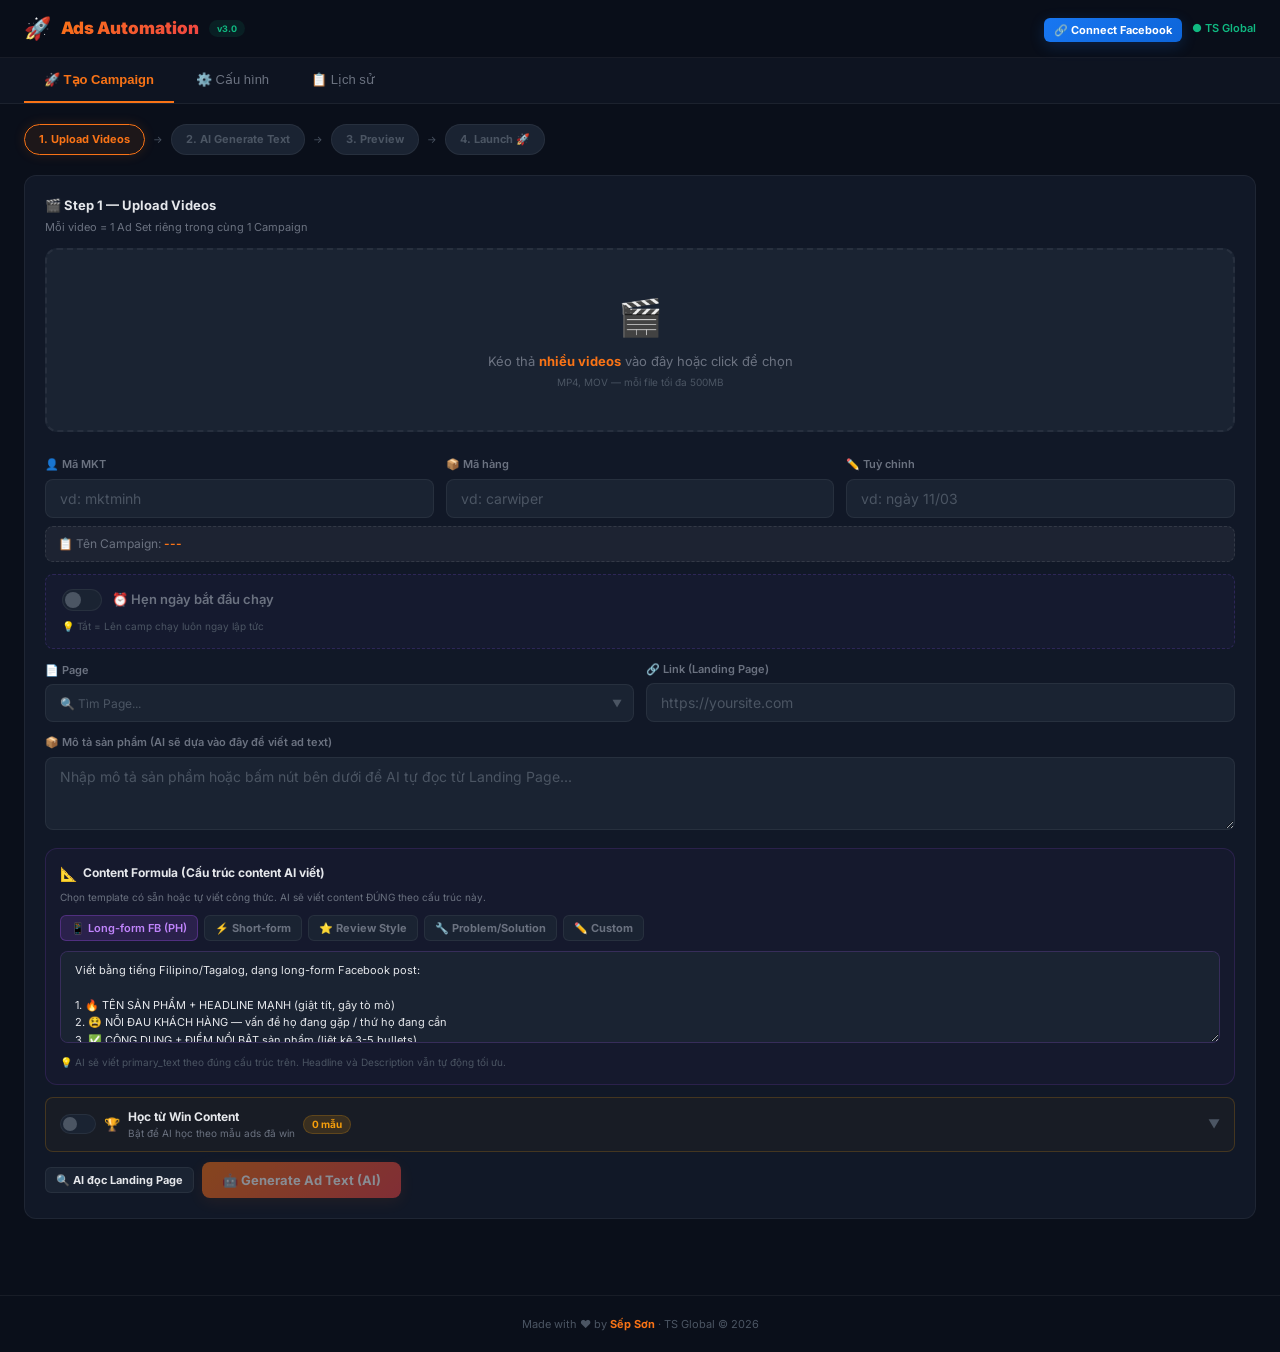
==== ads-automation/index.html @ a4b73137 "Add files via upload" ====
<!DOCTYPE html>
<html lang="vi">

<head>
    <meta charset="UTF-8">
    <meta name="viewport" content="width=device-width, initial-scale=1.0">
    <title>Ads Automation - TS Global</title>
    <link href="https://fonts.googleapis.com/css2?family=Inter:wght@400;500;600;700;800;900&display=swap"
        rel="stylesheet">
    <style>
        *,
        *::before,
        *::after {
            box-sizing: border-box;
            margin: 0;
            padding: 0
        }

        :root {
            --bg-deep: #0a0f1a;
            --bg-card: #111827;
            --bg-input: #1a2332;
            --border: rgba(255, 255, 255, .06);
            --border-hover: rgba(255, 255, 255, .12);
            --text: #e5e7eb;
            --text-dim: #6b7280;
            --text-muted: #4b5563;
            --accent: #f97316;
            --accent-glow: rgba(249, 115, 22, .15);
            --green: #10b981;
            --green-bg: rgba(16, 185, 129, .1);
            --yellow: #f59e0b;
            --yellow-bg: rgba(245, 158, 11, .1);
            --red: #ef4444;
            --red-bg: rgba(239, 68, 68, .08);
            --blue: #3b82f6;
            --indigo: #818cf8;
            --orange: #f97316;
            --purple: #8b5cf6;
            --radius: 12px;
            --radius-sm: 8px
        }

        body {
            font-family: 'Inter', -apple-system, sans-serif;
            background: var(--bg-deep);
            color: var(--text);
            min-height: 100vh;
            line-height: 1.5
        }

        ::-webkit-scrollbar {
            width: 5px
        }

        ::-webkit-scrollbar-track {
            background: transparent
        }

        ::-webkit-scrollbar-thumb {
            background: rgba(255, 255, 255, .08);
            border-radius: 10px
        }

        @keyframes fadeIn {
            from {
                opacity: 0;
                transform: translateY(10px)
            }

            to {
                opacity: 1;
                transform: translateY(0)
            }
        }

        @keyframes slideDown {
            from {
                opacity: 0;
                transform: translateY(-8px)
            }

            to {
                opacity: 1;
                transform: translateY(0)
            }
        }

        @keyframes pulse {

            0%,
            100% {
                opacity: 1
            }

            50% {
                opacity: .5
            }
        }

        @keyframes spin {
            to {
                transform: rotate(360deg)
            }
        }

        .fade-in {
            animation: fadeIn .4s ease both
        }

        .card {
            background: var(--bg-card);
            border: 1px solid var(--border);
            border-radius: var(--radius);
            transition: border-color .2s
        }

        .card:hover {
            border-color: var(--border-hover)
        }

        .inp {
            background: var(--bg-input);
            border: 1px solid var(--border);
            border-radius: var(--radius-sm);
            padding: 10px 14px;
            color: var(--text);
            font-size: 14px;
            width: 100%;
            transition: border-color .2s, box-shadow .2s;
            outline: none;
            font-family: inherit
        }

        .inp:focus {
            border-color: var(--accent);
            box-shadow: 0 0 0 3px var(--accent-glow)
        }

        .inp::placeholder {
            color: var(--text-muted)
        }

        textarea.inp {
            resize: vertical;
            min-height: 60px
        }

        select.inp {
            cursor: pointer;
            appearance: none;
            background-image: url("data:image/svg+xml,%3Csvg xmlns='http://www.w3.org/2000/svg' width='12' height='12' fill='%236b7280' viewBox='0 0 16 16'%3E%3Cpath d='M8 11L3 6h10z'/%3E%3C/svg%3E");
            background-repeat: no-repeat;
            background-position: right 12px center;
            padding-right: 32px
        }

        .btn {
            display: inline-flex;
            align-items: center;
            justify-content: center;
            gap: 6px;
            padding: 10px 20px;
            border-radius: var(--radius-sm);
            font-weight: 700;
            font-size: 13px;
            border: none;
            cursor: pointer;
            transition: all .2s;
            font-family: inherit
        }

        .btn-primary {
            background: linear-gradient(135deg, #f97316, #ef4444);
            color: #fff;
            box-shadow: 0 4px 15px var(--accent-glow)
        }

        .btn-primary:hover {
            transform: translateY(-1px);
            box-shadow: 0 6px 20px rgba(249, 115, 22, .25)
        }

        .btn-primary:disabled {
            opacity: .5;
            cursor: not-allowed;
            transform: none
        }

        .btn-ghost {
            background: var(--bg-input);
            color: var(--text);
            border: 1px solid var(--border)
        }

        .btn-ghost:hover {
            border-color: var(--border-hover);
            background: rgba(255, 255, 255, .04)
        }

        .btn-sm {
            padding: 5px 10px;
            font-size: 11px;
            border-radius: 6px
        }

        .btn-green {
            background: linear-gradient(135deg, #10b981, #059669);
            color: #fff;
            box-shadow: 0 4px 15px rgba(16, 185, 129, .15)
        }

        .btn-green:hover {
            transform: translateY(-1px)
        }

        .btn-green:disabled {
            opacity: .5;
            cursor: not-allowed;
            transform: none
        }

        .badge {
            display: inline-flex;
            align-items: center;
            gap: 4px;
            padding: 2px 10px;
            border-radius: 99px;
            font-size: 10px;
            font-weight: 600;
            letter-spacing: .3px
        }

        .tabs {
            display: flex;
            gap: 2px;
            padding: 0 24px;
            border-bottom: 1px solid var(--border);
            background: rgba(17, 24, 39, .6)
        }

        .tab {
            padding: 14px 20px;
            font-size: 13px;
            font-weight: 500;
            color: var(--text-dim);
            cursor: pointer;
            border-bottom: 2px solid transparent;
            transition: all .2s;
            white-space: nowrap;
            background: none;
            border-top: none;
            border-left: none;
            border-right: none
        }

        .tab:hover {
            color: var(--text)
        }

        .tab.active {
            color: var(--accent);
            border-bottom-color: var(--accent);
            font-weight: 700
        }

        .header {
            position: sticky;
            top: 0;
            z-index: 50;
            padding: 12px 24px;
            display: flex;
            align-items: center;
            justify-content: space-between;
            background: rgba(10, 15, 26, .85);
            backdrop-filter: blur(16px);
            border-bottom: 1px solid var(--border)
        }

        .logo {
            display: flex;
            align-items: center;
            gap: 10px
        }

        .logo h1 {
            font-size: 17px;
            font-weight: 900;
            background: linear-gradient(135deg, #f97316, #ef4444);
            -webkit-background-clip: text;
            -webkit-text-fill-color: transparent;
            background-clip: text
        }

        .logo .ver {
            font-size: 9px;
            background: var(--green-bg);
            color: var(--green);
            padding: 2px 8px;
            border-radius: 99px;
            font-weight: 700
        }

        .page {
            padding: 20px 24px;
            display: none
        }

        .page.show {
            display: block
        }

        .form-grid {
            display: grid;
            grid-template-columns: repeat(auto-fit, minmax(200px, 1fr));
            gap: 16px
        }

        .form-group label {
            display: block;
            font-size: 11px;
            font-weight: 600;
            color: var(--text-dim);
            margin-bottom: 6px
        }

        .drop-zone {
            border: 2px dashed var(--border);
            border-radius: var(--radius);
            padding: 40px 20px;
            text-align: center;
            cursor: pointer;
            transition: all .2s;
            background: var(--bg-input)
        }

        .drop-zone:hover,
        .drop-zone.dragover {
            border-color: var(--accent);
            background: rgba(249, 115, 22, .03)
        }

        .drop-zone .icon {
            font-size: 36px;
            margin-bottom: 8px
        }

        .drop-zone .text {
            font-size: 13px;
            color: var(--text-dim)
        }

        .drop-zone .text strong {
            color: var(--accent)
        }

        .video-list {
            margin-top: 12px;
            display: flex;
            flex-direction: column;
            gap: 8px
        }

        .video-item {
            padding: 10px 14px;
            background: var(--bg-input);
            border-radius: var(--radius-sm);
            border: 1px solid var(--border);
            display: flex;
            align-items: center;
            justify-content: space-between;
            font-size: 12px;
            animation: fadeIn .3s ease
        }

        .video-item .name {
            font-weight: 600;
            color: var(--text);
            display: flex;
            align-items: center;
            gap: 8px
        }

        .video-item .size {
            color: var(--text-muted);
            font-size: 10px
        }

        .video-item .remove {
            color: var(--red);
            cursor: pointer;
            background: none;
            border: none;
            font-size: 14px;
            padding: 2px 6px
        }

        .step-flow {
            display: flex;
            gap: 8px;
            align-items: center;
            flex-wrap: wrap;
            margin-bottom: 20px
        }

        .step {
            padding: 6px 14px;
            border-radius: 99px;
            font-size: 11px;
            font-weight: 700;
            border: 1px solid var(--border);
            color: var(--text-muted);
            background: var(--bg-input);
            transition: all .3s
        }

        .step.active {
            border-color: var(--accent);
            color: var(--accent);
            background: rgba(249, 115, 22, .08);
            box-shadow: 0 0 12px var(--accent-glow)
        }

        .step.done {
            border-color: var(--green);
            color: var(--green);
            background: var(--green-bg)
        }

        .step-arrow {
            color: var(--text-muted);
            font-size: 10px
        }

        .log-box {
            background: var(--bg-input);
            border: 1px solid var(--border);
            border-radius: var(--radius-sm);
            padding: 12px;
            max-height: 300px;
            overflow-y: auto;
            font-family: 'Consolas', 'Monaco', monospace;
            font-size: 11px;
            line-height: 1.8
        }

        .log-item {
            display: flex;
            gap: 8px;
            align-items: flex-start
        }

        .log-item .time {
            color: var(--text-muted);
            white-space: nowrap
        }

        .log-item .msg {
            color: var(--text)
        }

        .log-item.success .msg {
            color: var(--green)
        }

        .log-item.error .msg {
            color: var(--red)
        }

        .log-item.info .msg {
            color: var(--blue)
        }

        .log-item.warn .msg {
            color: var(--yellow)
        }

        .spinner {
            display: inline-block;
            width: 14px;
            height: 14px;
            border: 2px solid rgba(255, 255, 255, .2);
            border-top-color: var(--accent);
            border-radius: 50%;
            animation: spin .6s linear infinite
        }

        .preview-card {
            padding: 12px 16px;
            border-left: 3px solid var(--accent);
            margin-bottom: 8px
        }

        .preview-label {
            font-size: 10px;
            text-transform: uppercase;
            letter-spacing: .8px;
            color: var(--text-muted);
            font-weight: 600;
            margin-bottom: 2px
        }

        .preview-value {
            font-size: 13px;
            font-weight: 600
        }

        .structure-diagram {
            padding: 16px;
            background: var(--bg-input);
            border-radius: var(--radius-sm);
            border: 1px solid var(--border);
            margin-bottom: 12px;
            font-size: 12px
        }

        .structure-camp {
            padding: 10px;
            border: 2px solid var(--accent);
            border-radius: var(--radius-sm);
            margin-bottom: 8px
        }

        .structure-adset {
            padding: 8px 12px;
            border: 1px dashed var(--blue);
            border-radius: 6px;
            margin: 6px 0 6px 20px;
            font-size: 11px;
            color: var(--blue)
        }

        .history-item {
            padding: 12px;
            border-bottom: 1px solid var(--border);
            font-size: 12px;
            display: flex;
            justify-content: space-between;
            align-items: center
        }

        .history-item:last-child {
            border-bottom: none
        }

        .progress-bar-bg {
            height: 8px;
            background: var(--bg-input);
            border-radius: 99px;
            overflow: hidden;
            margin: 8px 0
        }

        .progress-bar {
            height: 100%;
            border-radius: 99px;
            transition: width .3s;
            background: linear-gradient(90deg, var(--accent), var(--green))
        }

        .footer {
            text-align: center;
            padding: 20px;
            font-size: 11px;
            color: var(--text-muted);
            border-top: 1px solid var(--border);
            margin-top: 40px
        }

        .footer .hl {
            color: var(--accent);
            font-weight: 700
        }

        .toast-box {
            position: fixed;
            top: 16px;
            right: 16px;
            z-index: 9999;
            display: flex;
            flex-direction: column;
            gap: 8px
        }

        .toast {
            padding: 10px 16px;
            border-radius: var(--radius-sm);
            font-size: 12px;
            font-weight: 600;
            animation: slideDown .3s ease;
            box-shadow: 0 8px 30px rgba(0, 0, 0, .3)
        }

        .toast-success {
            background: #065f46;
            color: #6ee7b7
        }

        .toast-error {
            background: #7f1d1d;
            color: #fca5a5
        }

        .toast-warning {
            background: #78350f;
            color: #fcd34d
        }

        @media(max-width:640px) {
            .header {
                padding: 10px 16px
            }

            .tabs {
                padding: 0 16px
            }

            .page {
                padding: 16px
            }

            .tab {
                padding: 12px 14px;
                font-size: 12px
            }

            .form-grid {
                grid-template-columns: 1fr
            }
        }

        .btn-fb {
            background: linear-gradient(135deg, #1877F2, #0d65d9);
            color: #fff;
            box-shadow: 0 4px 15px rgba(24, 119, 242, .2);
            font-weight: 700
        }

        .btn-fb:hover {
            transform: translateY(-1px);
            box-shadow: 0 6px 20px rgba(24, 119, 242, .3)
        }

        .btn-fb:disabled {
            opacity: .5;
            cursor: not-allowed;
            transform: none
        }

        .btn-disconnect {
            background: rgba(239, 68, 68, .1);
            color: var(--red);
            border: 1px solid rgba(239, 68, 68, .2);
            font-size: 11px;
            padding: 4px 10px;
            border-radius: 6px;
            cursor: pointer;
            font-weight: 600;
            font-family: inherit
        }

        .btn-disconnect:hover {
            background: rgba(239, 68, 68, .2)
        }

        .fb-profile {
            display: flex;
            align-items: center;
            gap: 8px;
            font-size: 12px;
            font-weight: 600
        }

        .fb-profile img {
            width: 28px;
            height: 28px;
            border-radius: 50%;
            border: 2px solid rgba(24, 119, 242, .4)
        }

        .fb-connect-card {
            padding: 16px;
            border: 1px dashed rgba(24, 119, 242, .3);
            border-radius: var(--radius-sm);
            background: rgba(24, 119, 242, .03);
            margin-bottom: 16px;
            text-align: center
        }

        .fb-connect-card.connected {
            border-style: solid;
            border-color: rgba(16, 185, 129, .3);
            background: rgba(16, 185, 129, .03);
            text-align: left
        }

        .fb-select-group {
            margin-top: 12px
        }

        .fb-select-group label {
            display: block;
            font-size: 11px;
            font-weight: 600;
            color: var(--text-dim);
            margin-bottom: 6px
        }

        .fb-select-group select {
            width: 100%
        }

        .fb-status {
            display: flex;
            align-items: center;
            gap: 10px;
            margin-bottom: 12px
        }

        .fb-status img {
            width: 36px;
            height: 36px;
            border-radius: 50%;
            border: 2px solid var(--green)
        }

        .fb-status .name {
            font-weight: 700;
            font-size: 14px
        }

        .fb-status .email {
            font-size: 11px;
            color: var(--text-dim)
        }

        .manual-toggle {
            font-size: 11px;
            color: var(--text-dim);
            cursor: pointer;
            margin-top: 8px;
            display: inline-flex;
            align-items: center;
            gap: 4px
        }

        .manual-toggle:hover {
            color: var(--text)
        }

        /* Searchable Dropdown */
        .search-dropdown {
            position: relative
        }

        .search-dropdown .sd-input {
            background: var(--bg-input);
            border: 1px solid var(--border);
            border-radius: var(--radius-sm);
            padding: 10px 14px;
            padding-right: 32px;
            color: var(--text);
            font-size: 13px;
            width: 100%;
            outline: none;
            font-family: inherit;
            cursor: pointer;
            transition: border-color .2s, box-shadow .2s;
            text-overflow: ellipsis;
            white-space: nowrap;
            overflow: hidden
        }

        .search-dropdown .sd-input:focus {
            border-color: var(--accent);
            box-shadow: 0 0 0 3px var(--accent-glow);
            cursor: text
        }

        .search-dropdown .sd-input::placeholder {
            color: var(--text-muted);
            font-size: 12px
        }

        .search-dropdown .sd-arrow {
            position: absolute;
            right: 12px;
            top: 50%;
            transform: translateY(-50%);
            pointer-events: none;
            color: var(--text-muted);
            font-size: 10px;
            transition: transform .2s
        }

        .search-dropdown.open .sd-arrow {
            transform: translateY(-50%) rotate(180deg)
        }

        .search-dropdown .sd-list {
            display: none;
            position: absolute;
            top: calc(100% + 4px);
            left: 0;
            right: 0;
            background: var(--bg-card);
            border: 1px solid var(--border-hover);
            border-radius: var(--radius-sm);
            max-height: 220px;
            overflow-y: auto;
            z-index: 100;
            box-shadow: 0 12px 40px rgba(0, 0, 0, .4);
            animation: slideDown .15s ease
        }

        .search-dropdown.open .sd-list {
            display: block
        }

        .search-dropdown .sd-item {
            padding: 9px 14px;
            font-size: 12px;
            cursor: pointer;
            transition: background .15s;
            display: flex;
            align-items: center;
            gap: 8px;
            border-bottom: 1px solid var(--border)
        }

        .search-dropdown .sd-item:last-child {
            border-bottom: none
        }

        .search-dropdown .sd-item:hover {
            background: rgba(249, 115, 22, .06)
        }

        .search-dropdown .sd-item.selected {
            background: rgba(249, 115, 22, .1);
            color: var(--accent);
            font-weight: 600
        }

        .search-dropdown .sd-item .sd-name {
            flex: 1;
            overflow: hidden;
            text-overflow: ellipsis;
            white-space: nowrap
        }

        .search-dropdown .sd-item .sd-id {
            font-size: 10px;
            color: var(--text-muted);
            white-space: nowrap
        }

        .search-dropdown .sd-empty {
            padding: 12px 14px;
            font-size: 12px;
            color: var(--text-muted);
            text-align: center
        }

        .search-dropdown .sd-count {
            padding: 4px 14px;
            font-size: 10px;
            color: var(--text-muted);
            background: rgba(255, 255, 255, .02);
            border-bottom: 1px solid var(--border)
        }

        /* Schedule Toggle */
        .schedule-section {
            margin-top: 12px;
            padding: 14px 16px;
            background: rgba(139, 92, 246, .04);
            border: 1px dashed rgba(139, 92, 246, .2);
            border-radius: var(--radius-sm);
            transition: all .3s
        }

        .schedule-section.active {
            border-style: solid;
            border-color: rgba(139, 92, 246, .3);
            background: rgba(139, 92, 246, .06)
        }

        .schedule-toggle {
            display: flex;
            align-items: center;
            gap: 10px;
            cursor: pointer;
            user-select: none
        }

        .schedule-toggle .switch {
            position: relative;
            width: 40px;
            height: 22px;
            background: var(--bg-input);
            border-radius: 99px;
            border: 1px solid var(--border);
            transition: all .2s;
            flex-shrink: 0
        }

        .schedule-toggle .switch::after {
            content: '';
            position: absolute;
            width: 16px;
            height: 16px;
            border-radius: 50%;
            background: var(--text-muted);
            top: 2px;
            left: 2px;
            transition: all .2s
        }

        .schedule-toggle.on .switch {
            background: rgba(139, 92, 246, .2);
            border-color: var(--purple)
        }

        .schedule-toggle.on .switch::after {
            background: var(--purple);
            left: 20px
        }

        .schedule-toggle .label {
            font-size: 13px;
            font-weight: 600;
            color: var(--text-dim)
        }

        .schedule-toggle.on .label {
            color: var(--purple)
        }

        .schedule-fields {
            display: none;
            margin-top: 12px;
            gap: 12px
        }

        .schedule-fields.show {
            display: block;
            animation: fadeIn .3s ease
        }

        .schedule-fields .form-group label {
            color: var(--purple)
        }

        .schedule-hint {
            margin-top: 8px;
            font-size: 10px;
            color: var(--text-muted);
            line-height: 1.5
        }

        /* ── Win Content Library ── */
        .win-library-section {
            margin-top: 12px;
            border: 1px solid rgba(245, 158, 11, .2);
            border-radius: var(--radius-sm);
            background: rgba(245, 158, 11, .03);
            overflow: hidden;
            transition: border-color .2s
        }

        .win-library-header {
            display: flex;
            align-items: center;
            justify-content: space-between;
            padding: 10px 14px;
            cursor: pointer;
            user-select: none;
            gap: 8px
        }

        .win-library-header:hover { background: rgba(245,158,11,.04) }

        .win-toggle-row {
            display: flex;
            align-items: center;
            gap: 8px
        }

        .win-switch {
            position: relative;
            width: 36px;
            height: 20px;
            background: var(--bg-input);
            border-radius: 99px;
            border: 1px solid var(--border);
            transition: all .2s;
            flex-shrink: 0;
            cursor: pointer
        }

        .win-switch::after {
            content: '';
            position: absolute;
            width: 14px;
            height: 14px;
            border-radius: 50%;
            background: var(--text-muted);
            top: 2px;
            left: 2px;
            transition: all .2s
        }

        .win-switch.on {
            background: rgba(245, 158, 11, .25);
            border-color: var(--yellow)
        }

        .win-switch.on::after {
            background: var(--yellow);
            left: 18px
        }

        .win-badge {
            background: rgba(245, 158, 11, .15);
            color: var(--yellow);
            border: 1px solid rgba(245, 158, 11, .2);
            padding: 1px 8px;
            border-radius: 99px;
            font-size: 10px;
            font-weight: 700
        }

        .win-panel {
            display: none;
            padding: 0 14px 14px;
            border-top: 1px solid rgba(245, 158, 11, .1)
        }

        .win-panel.open { display: block }

        .win-add-box {
            background: rgba(255, 255, 255, .02);
            border: 1px dashed var(--border);
            border-radius: var(--radius-sm);
            padding: 12px;
            margin-top: 12px
        }

        .win-item {
            background: rgba(245, 158, 11, .05);
            border: 1px solid rgba(245, 158, 11, .12);
            border-radius: var(--radius-sm);
            padding: 10px 12px;
            margin-top: 8px;
            position: relative;
            animation: fadeIn .25s ease
        }

        .win-item-text {
            font-size: 12px;
            color: var(--text);
            line-height: 1.5;
            white-space: pre-wrap;
            max-height: 56px;
            overflow: hidden
        }

        .win-item-text.expanded { max-height: none }

        .win-item-meta {
            display: flex;
            align-items: center;
            justify-content: space-between;
            margin-bottom: 6px
        }

        .win-del {
            background: none;
            border: none;
            color: var(--text-muted);
            cursor: pointer;
            font-size: 13px;
            padding: 1px 5px;
            border-radius: 4px;
            transition: all .15s
        }

        .win-del:hover { background: rgba(239,68,68,.15); color: var(--red) }

        .win-expand {
            font-size: 10px;
            color: var(--yellow);
            cursor: pointer;
            margin-top: 3px;
            display: inline-block
        }

        /* ==================== FB AD PREVIEW ==================== */
        .fb-preview-toggle {
            display: inline-flex;
            background: var(--bg-input);
            border-radius: 8px;
            border: 1px solid var(--border);
            overflow: hidden;
        }
        .fb-preview-toggle button {
            background: none;
            border: none;
            color: var(--text-dim);
            padding: 6px 14px;
            font-size: 11px;
            font-weight: 600;
            cursor: pointer;
            transition: all .2s;
            font-family: inherit;
        }
        .fb-preview-toggle button.active {
            background: var(--accent);
            color: #fff;
        }
        .fb-preview-grid {
            display: grid;
            grid-template-columns: repeat(5, 1fr);
            gap: 14px;
            margin-top: 12px;
        }
        @media (max-width: 1400px) { .fb-preview-grid { grid-template-columns: repeat(4, 1fr); } }
        @media (max-width: 1100px) { .fb-preview-grid { grid-template-columns: repeat(3, 1fr); } }
        @media (max-width: 800px) { .fb-preview-grid { grid-template-columns: repeat(2, 1fr); } }
        @media (max-width: 500px) { .fb-preview-grid { grid-template-columns: 1fr; } }

        .fb-ad-card {
            background: #242526;
            border-radius: 10px;
            overflow: hidden;
            position: relative;
            border: 1px solid rgba(255,255,255,.08);
            transition: transform .2s, box-shadow .2s;
            animation: fadeIn .3s ease;
        }
        .fb-ad-card:hover {
            transform: translateY(-2px);
            box-shadow: 0 8px 24px rgba(0,0,0,.3);
        }
        .fb-ad-card .fb-remove {
            position: absolute;
            top: 6px;
            right: 6px;
            width: 26px;
            height: 26px;
            border-radius: 50%;
            background: rgba(0,0,0,.65);
            border: none;
            color: #fff;
            font-size: 13px;
            cursor: pointer;
            display: flex;
            align-items: center;
            justify-content: center;
            z-index: 2;
            opacity: 0;
            transition: opacity .2s, background .2s;
        }
        .fb-ad-card:hover .fb-remove { opacity: 1; }
        .fb-ad-card .fb-remove:hover { background: var(--red); }

        .fb-ad-header {
            display: flex;
            align-items: center;
            gap: 8px;
            padding: 10px 12px 6px;
        }
        .fb-ad-avatar {
            width: 34px;
            height: 34px;
            border-radius: 50%;
            background: linear-gradient(135deg, #3b82f6, #8b5cf6);
            display: flex;
            align-items: center;
            justify-content: center;
            font-size: 14px;
            font-weight: 700;
            color: #fff;
            flex-shrink: 0;
            overflow: hidden;
        }
        .fb-ad-avatar img { width: 100%; height: 100%; object-fit: cover; }
        .fb-ad-page-name {
            font-size: 12px;
            font-weight: 700;
            color: #e4e6eb;
            line-height: 1.2;
        }
        .fb-ad-sponsored {
            font-size: 10px;
            color: #b0b3b8;
        }

        .fb-ad-body {
            padding: 4px 12px 8px;
            font-size: 12px;
            color: #e4e6eb;
            line-height: 1.45;
            white-space: pre-wrap;
            word-break: break-word;
        }
        .fb-ad-body .fb-see-more {
            color: #b0b3b8;
            cursor: pointer;
        }

        .fb-ad-media {
            width: 100%;
            aspect-ratio: 1 / 1;
            background: #18191a;
            position: relative;
            overflow: hidden;
        }
        .fb-ad-media video,
        .fb-ad-media img {
            width: 100%;
            height: 100%;
            object-fit: cover;
        }
        .fb-ad-media .fb-play-btn {
            position: absolute;
            top: 50%;
            left: 50%;
            transform: translate(-50%, -50%);
            width: 48px;
            height: 48px;
            background: rgba(0,0,0,.55);
            border-radius: 50%;
            display: flex;
            align-items: center;
            justify-content: center;
            pointer-events: none;
        }
        .fb-ad-media .fb-play-btn::after {
            content: '';
            border-style: solid;
            border-width: 10px 0 10px 18px;
            border-color: transparent transparent transparent #fff;
            margin-left: 3px;
        }
        .fb-ad-media .fb-duration {
            position: absolute;
            bottom: 8px;
            right: 8px;
            background: rgba(0,0,0,.7);
            color: #fff;
            font-size: 10px;
            font-weight: 600;
            padding: 2px 6px;
            border-radius: 4px;
        }

        .fb-ad-link-bar {
            display: flex;
            align-items: center;
            justify-content: space-between;
            padding: 10px 12px;
            background: #3a3b3c;
        }
        .fb-ad-link-info {
            flex: 1;
            min-width: 0;
        }
        .fb-ad-domain {
            font-size: 10px;
            color: #b0b3b8;
            text-transform: uppercase;
            letter-spacing: .3px;
        }
        .fb-ad-headline {
            font-size: 12px;
            font-weight: 700;
            color: #e4e6eb;
            white-space: nowrap;
            overflow: hidden;
            text-overflow: ellipsis;
        }
        .fb-ad-desc {
            font-size: 10px;
            color: #b0b3b8;
            white-space: nowrap;
            overflow: hidden;
            text-overflow: ellipsis;
        }
        .fb-ad-cta {
            background: rgba(255,255,255,.1);
            color: #e4e6eb;
            font-size: 11px;
            font-weight: 700;
            padding: 6px 14px;
            border-radius: 6px;
            border: none;
            cursor: default;
            white-space: nowrap;
            margin-left: 8px;
            flex-shrink: 0;
        }

        .fb-ad-actions {
            display: flex;
            justify-content: space-around;
            padding: 4px 8px 6px;
            border-top: 1px solid rgba(255,255,255,.08);
        }
        .fb-ad-actions span {
            font-size: 11px;
            color: #b0b3b8;
            cursor: default;
            padding: 5px 0;
        }

        .fb-preview-counter {
            display: inline-flex;
            align-items: center;
            gap: 6px;
            font-size: 12px;
            color: var(--text-dim);
            font-weight: 600;
        }
        .fb-preview-counter .count {
            color: var(--green);
            font-weight: 700;
        }
    </style>
</head>

<body>

    <div id="fb-root"></div>
    <div class="header">
        <div class="logo"><span style="font-size:22px">🚀</span>
            <h1>Ads Automation</h1><span class="ver">v3.0</span>
        </div>
        <div style="display:flex;align-items:center;gap:10px">
            <div id="header-fb-disconnected">
                <button class="btn btn-fb btn-sm" onclick="fbLogin()">🔗 Connect Facebook</button>
            </div>
            <div id="header-fb-connected" style="display:none">
                <div class="fb-profile">
                    <img id="header-fb-avatar" src="" alt="">
                    <span id="header-fb-name"></span>
                    <button class="btn-disconnect" onclick="fbLogout()">Disconnect</button>
                </div>
            </div>
            <span style="color:var(--green);font-size:11px;font-weight:600">● TS Global</span>
        </div>
    </div>

    <div class="tabs">
        <button class="tab active" onclick="switchTab('create')">🚀 Tạo Campaign</button>
        <button class="tab" onclick="switchTab('config')">⚙️ Cấu hình</button>
        <button class="tab" onclick="switchTab('history')">📋 Lịch sử</button>
    </div>

    <!-- CREATE -->
    <div id="page-create" class="page show">
        <div class="step-flow" id="step-flow">
            <span class="step active" id="s1">1. Upload Videos</span><span class="step-arrow">→</span>
            <span class="step" id="s2">2. AI Generate Text</span><span class="step-arrow">→</span>
            <span class="step" id="s3">3. Preview</span><span class="step-arrow">→</span>
            <span class="step" id="s4">4. Launch 🚀</span>
        </div>

        <!-- STEP 1: Multi Upload -->
        <div id="step-upload" class="card fade-in" style="padding:20px;margin-bottom:16px">
            <div style="font-weight:700;font-size:13px;margin-bottom:4px">🎬 Step 1 — Upload Videos</div>
            <div style="font-size:11px;color:var(--text-dim);margin-bottom:12px">Mỗi video = 1 Ad Set riêng trong cùng 1
                Campaign</div>
            <div class="drop-zone" id="drop-zone" onclick="document.getElementById('file-input').click()">
                <div class="icon">🎬</div>
                <div class="text">Kéo thả <strong>nhiều videos</strong> vào đây hoặc click để chọn</div>
                <div style="font-size:10px;color:var(--text-muted);margin-top:4px">MP4, MOV — mỗi file tối đa 500MB
                </div>
            </div>
            <input type="file" id="file-input" accept="video/*" multiple style="display:none"
                onchange="onFilesSelect(event)">
            <div class="video-list" id="video-list"></div>
            <div style="margin-top:12px;display:flex;gap:12px;align-items:flex-end;flex-wrap:wrap">
                <div class="form-group" style="flex:1;min-width:150px"><label>👤 Mã MKT</label><input type="text"
                        id="inp-mkt" class="inp" placeholder="vd: mktminh" oninput="updateCampPreview()"></div>
                <div class="form-group" style="flex:1;min-width:150px"><label>📦 Mã hàng</label><input type="text"
                        id="inp-product-code" class="inp" placeholder="vd: carwiper" oninput="updateCampPreview()">
                </div>
                <div class="form-group" style="flex:1;min-width:150px"><label>✏️ Tuỳ chỉnh</label><input type="text"
                        id="inp-custom-name" class="inp" placeholder="vd: ngày 11/03" oninput="updateCampPreview()">
                </div>
            </div>
            <div id="camp-name-preview"
                style="margin-top:8px;padding:8px 12px;background:rgba(255,255,255,0.05);border-radius:8px;font-size:12px;color:var(--text-dim);border:1px dashed rgba(255,255,255,0.1)">
                📋 Tên Campaign: <span id="camp-name-value" style="color:var(--accent);font-weight:600">---</span>
            </div>
            <!-- Schedule Section -->
            <div class="schedule-section" id="schedule-section">
                <div class="schedule-toggle" id="schedule-toggle" onclick="toggleSchedule()">
                    <div class="switch"></div>
                    <div class="label">⏰ Hẹn ngày bắt đầu chạy</div>
                </div>
                <div class="schedule-fields" id="schedule-fields">
                    <div class="form-group" style="max-width:300px">
                        <label>📅 Ngày bắt đầu</label>
                        <input type="date" id="inp-start-date" class="inp">
                    </div>
                    <div style="margin-top:6px;font-size:10px;color:var(--purple);font-weight:600">💡 Campaign sẽ bắt
                        đầu chạy từ 00:00 ngày đã chọn</div>
                </div>
                <div class="schedule-hint" id="schedule-hint">💡 Tắt = Lên camp chạy luôn ngay lập tức</div>
            </div>
            <div style="margin-top:12px;display:flex;gap:12px;align-items:flex-end;flex-wrap:wrap">
                <div class="form-group" style="flex:1;min-width:200px"><label>📄 Page</label>
                    <div class="search-dropdown" id="sd-page-create">
                        <input class="sd-input" placeholder="🔍 Tìm Page..." onclick="sdToggle('sd-page-create')"
                            oninput="sdFilter('sd-page-create')">
                        <span class="sd-arrow">▼</span>
                        <div class="sd-list"></div>
                        <input type="hidden" id="inp-page" value="">
                    </div>
                </div>
                <div class="form-group" style="flex:1;min-width:200px"><label>🔗 Link (Landing Page)</label><input
                        type="text" id="inp-link" class="inp" placeholder="https://yoursite.com"></div>
            </div>
            <div style="margin-top:12px" class="form-group">
                <label>📦 Mô tả sản phẩm (AI sẽ dựa vào đây để viết ad text)</label>
                <textarea id="inp-product" class="inp" rows="3"
                    placeholder="Nhập mô tả sản phẩm hoặc bấm nút bên dưới để AI tự đọc từ Landing Page..."></textarea>
            </div>
            <!-- ── Content Formula ── -->
            <div class="card" style="padding:14px;margin-top:12px;border:1px solid rgba(168,85,247,.15);background:rgba(168,85,247,.03)">
                <div style="display:flex;align-items:center;gap:6px;margin-bottom:6px">
                    <span style="font-size:14px">📐</span>
                    <div style="font-size:12px;font-weight:700;color:var(--text)">Content Formula (Cấu trúc content AI viết)</div>
                </div>
                <div style="font-size:10px;color:var(--text-dim);margin-bottom:10px">Chọn template có sẵn hoặc tự viết công thức. AI sẽ viết content ĐÚNG theo cấu trúc này.</div>
                <div style="display:flex;gap:6px;flex-wrap:wrap;margin-bottom:10px" id="formula-presets">
                    <button class="btn btn-sm" onclick="selectFormulaPreset('longform_ph')" id="fp-longform_ph" style="font-size:11px;padding:5px 10px;border:1px solid rgba(168,85,247,.3);background:rgba(168,85,247,.15);color:#c084fc;font-weight:600">📱 Long-form FB (PH)</button>
                    <button class="btn btn-sm" onclick="selectFormulaPreset('shortform')" id="fp-shortform" style="font-size:11px;padding:5px 10px;border:1px solid var(--border);background:var(--bg-input);color:var(--text-dim)">⚡ Short-form</button>
                    <button class="btn btn-sm" onclick="selectFormulaPreset('review')" id="fp-review" style="font-size:11px;padding:5px 10px;border:1px solid var(--border);background:var(--bg-input);color:var(--text-dim)">⭐ Review Style</button>
                    <button class="btn btn-sm" onclick="selectFormulaPreset('problem')" id="fp-problem" style="font-size:11px;padding:5px 10px;border:1px solid var(--border);background:var(--bg-input);color:var(--text-dim)">🔧 Problem/Solution</button>
                    <button class="btn btn-sm" onclick="selectFormulaPreset('custom')" id="fp-custom" style="font-size:11px;padding:5px 10px;border:1px solid var(--border);background:var(--bg-input);color:var(--text-dim)">✏️ Custom</button>
                </div>
                <textarea id="formula-text" class="inp" rows="4" style="font-size:11px;line-height:1.6;border-color:rgba(168,85,247,.2)" onchange="saveFormula()" placeholder="Viết cấu trúc content ở đây..."></textarea>
                <div style="font-size:10px;color:var(--text-muted);margin-top:6px">💡 AI sẽ viết primary_text theo đúng cấu trúc trên. Headline và Description vẫn tự động tối ưu.</div>
            </div>
            <!-- ── Win Content Library ── -->
            <div class="win-library-section" id="win-library-section">
                <div class="win-library-header" onclick="winTogglePanel()">
                    <div class="win-toggle-row">
                        <div class="win-switch" id="win-switch" onclick="event.stopPropagation();winToggleContext()"></div>
                        <span style="font-size:13px">🏆</span>
                        <div>
                            <div style="font-size:12px;font-weight:700;color:var(--text)">Học từ Win Content</div>
                            <div style="font-size:10px;color:var(--text-dim)" id="win-sub">Bật để AI học theo mẫu ads đã win</div>
                        </div>
                        <span class="win-badge" id="win-count-badge">0 mẫu</span>
                    </div>
                    <span id="win-arrow" style="color:var(--text-muted);font-size:12px;transition:transform .3s">▼</span>
                </div>

                <div class="win-panel" id="win-panel">

                    <!-- AUTO: Kéo từ Meta Ads -->
                    <div style="margin-top:12px;padding:12px 14px;background:rgba(24,119,242,.05);border:1px solid rgba(24,119,242,.15);border-radius:var(--radius-sm)">
                        <div style="font-size:11px;font-weight:700;color:#4d9cf5;margin-bottom:8px">🔗 Tự động kéo Win Ads từ tài khoản Meta</div>
                        <div style="font-size:10px;color:var(--text-dim);margin-bottom:10px">Kết nối Facebook trước, chọn TKQC → bấm Sync để tự động lấy các ads có CTR cao nhất về Win Library.</div>
                        <div style="display:flex;gap:8px;align-items:flex-end;flex-wrap:wrap">
                            <div>
                                <div style="font-size:10px;color:var(--text-dim);margin-bottom:4px">CTR tối thiểu (%)</div>
                                <input type="number" id="win-min-ctr" class="inp" value="1.5" step="0.1" min="0" style="width:90px;font-size:12px;padding:7px 10px">
                            </div>
                            <div>
                                <div style="font-size:10px;color:var(--text-dim);margin-bottom:4px">Lấy tối đa</div>
                                <select id="win-meta-limit" class="inp" style="width:80px;font-size:12px;padding:7px 10px">
                                    <option value="10">10 ads</option>
                                    <option value="20" selected>20 ads</option>
                                    <option value="50">50 ads</option>
                                </select>
                            </div>
                            <button class="btn btn-ghost btn-sm" id="btn-win-sync" onclick="winSyncFromMeta()" style="white-space:nowrap;border-color:rgba(24,119,242,.4);color:#4d9cf5;font-weight:700">
                                🔗 Sync Win Ads từ Meta
                            </button>
                        </div>
                        <div id="win-sync-status" style="margin-top:8px;font-size:11px;color:var(--text-dim);display:none"></div>
                    </div>

                    <!-- MANUAL: Thêm tay -->
                    <div class="win-add-box">
                        <div style="font-size:11px;font-weight:600;color:var(--text-dim);margin-bottom:8px">✏️ Hoặc thêm thủ công</div>
                        <textarea id="win-input" class="inp" rows="2"
                            placeholder="Paste nội dung ads đã chạy tốt vào đây..."></textarea>
                        <div style="display:flex;gap:8px;margin-top:8px;align-items:flex-end">
                            <div style="flex:1">
                                <div style="font-size:10px;color:var(--text-dim);margin-bottom:4px">CTR (%)</div>
                                <input type="number" id="win-ctr" class="inp" placeholder="vd: 3.5" step="0.1" min="0" style="font-size:12px;padding:7px 10px">
                            </div>
                            <button class="btn btn-ghost btn-sm" onclick="winAddItem()" style="white-space:nowrap;border-color:rgba(245,158,11,.3);color:var(--yellow)">💾 Lưu</button>
                        </div>
                    </div>

                    <!-- List -->
                    <div id="win-list" style="margin-top:4px"></div>
                    <div id="win-empty" style="text-align:center;padding:16px;font-size:11px;color:var(--text-muted)">Chưa có mẫu win nào.<br>Bấm <strong style="color:#4d9cf5">Sync từ Meta</strong> để tự động kéo về! 🔗</div>
                </div>
            </div>

            <div style="margin-top:10px;display:flex;gap:8px;flex-wrap:wrap;align-items:center">
                <button class="btn btn-ghost btn-sm" id="btn-read-page" onclick="readLandingPage()"
                    style="white-space:nowrap">🔍 AI đọc Landing Page</button>
                <button class="btn btn-primary" id="btn-generate" onclick="generateAllTexts()" disabled
                    style="white-space:nowrap">🤖 Generate Ad Text (AI)</button>
            </div>
        </div>

        <!-- STEP 2: AI Text per video -->
        <div id="step-text" style="display:none">
            <div class="card fade-in" style="padding:20px;margin-bottom:16px">
                <div style="display:flex;align-items:center;justify-content:space-between;margin-bottom:12px;flex-wrap:wrap;gap:8px">
                    <div>
                        <div style="font-weight:700;font-size:13px;margin-bottom:2px">🤖 Step 2 — Ad Preview</div>
                        <div style="font-size:11px;color:var(--text-dim)">Xem demo & loại bỏ bài ads không cần thiết</div>
                    </div>
                    <div style="display:flex;align-items:center;gap:10px">
                        <div class="fb-preview-counter" id="fb-counter"></div>
                        <div class="fb-preview-toggle" id="view-toggle">
                            <button onclick="switchPreviewMode('fb')" class="active" id="btn-mode-fb">📱 FB Preview</button>
                            <button onclick="switchPreviewMode('text')" id="btn-mode-text">📝 Text</button>
                        </div>
                    </div>
                </div>
                <div id="fb-preview-container">
                    <div class="fb-preview-grid" id="fb-preview-grid"></div>
                </div>
                <div id="text-cards-container" style="display:none">
                    <div id="text-cards"></div>
                </div>
                <div style="margin-top:12px;display:flex;gap:8px">
                    <button class="btn btn-ghost btn-sm" onclick="generateAllTexts()">🔄 Generate lại tất cả</button>
                    <button class="btn btn-primary" onclick="showPreview()">📋 Preview Campaign Structure</button>
                </div>
            </div>
        </div>

        <!-- STEP 3: Preview Structure -->
        <div id="step-preview" style="display:none">
            <div class="card fade-in" style="padding:20px;margin-bottom:16px">
                <div style="font-weight:700;font-size:13px;margin-bottom:12px">📋 Step 3 — Campaign Structure Preview
                </div>
                <div id="preview-content"></div>
                <div id="preview-status-msg"
                    style="margin-top:12px;padding:8px 12px;border-radius:var(--radius-sm);font-size:11px">
                </div>
                <div style="margin-top:12px;display:flex;gap:8px">
                    <button class="btn btn-green" id="btn-launch" onclick="launchCampaign()">🚀 Launch Campaign</button>
                    <button class="btn btn-ghost" onclick="goToStep(2)">← Quay lại sửa</button>
                </div>
            </div>
        </div>

        <!-- STEP 4: Launch Log -->
        <div id="step-launch" style="display:none">
            <div class="card fade-in" style="padding:20px">
                <div style="display:flex;justify-content:space-between;align-items:center;margin-bottom:12px">
                    <div style="font-weight:700;font-size:13px">🚀 Đang tạo Campaign...</div>
                    <div id="launch-progress-text" style="font-size:11px;color:var(--text-dim)">0%</div>
                </div>
                <div class="progress-bar-bg">
                    <div class="progress-bar" id="launch-progress" style="width:0%"></div>
                </div>
                <div class="log-box" id="log-box"></div>
                <div id="launch-result" style="margin-top:12px;display:none"></div>
            </div>
        </div>
    </div>

    <!-- CONFIG -->
    <div id="page-config" class="page">
        <!-- Facebook Connect Card -->
        <div class="card fade-in" style="padding:20px;margin-bottom:16px">
            <div style="font-weight:700;font-size:13px;margin-bottom:16px">🔗 Kết nối Facebook</div>
            <div id="fb-connect-area" class="fb-connect-card">
                <div style="font-size:32px;margin-bottom:8px">📱</div>
                <div style="font-size:13px;font-weight:600;margin-bottom:4px">Kết nối tài khoản Facebook</div>
                <div style="font-size:11px;color:var(--text-dim);margin-bottom:12px">Tự động lấy danh sách Pages, TKQC
                    và Pixels</div>
                <button class="btn btn-fb" onclick="fbLogin()">🔗 Connect with Facebook</button>
            </div>
            <div id="fb-connected-area" style="display:none">
                <div class="fb-connect-card connected">
                    <div class="fb-status">
                        <img id="cfg-fb-avatar" src="" alt="">
                        <div>
                            <div class="name" id="cfg-fb-name"></div>
                            <div class="email">✅ Đã kết nối</div>
                        </div>
                        <button class="btn-disconnect" onclick="fbLogout()" style="margin-left:auto">Disconnect</button>
                    </div>
                    <div class="form-grid" style="gap:12px">
                        <div class="fb-select-group">
                            <label>📄 Chọn Page</label>
                            <div class="search-dropdown" id="sd-page">
                                <input class="sd-input" placeholder="🔍 Tìm Page theo tên..."
                                    onclick="sdToggle('sd-page')" oninput="sdFilter('sd-page')">
                                <span class="sd-arrow">▼</span>
                                <div class="sd-list"></div>
                                <input type="hidden" id="cfg-fb-page" value="">
                            </div>
                        </div>
                        <div class="fb-select-group">
                            <label>🏢 Chọn Tài khoản QC</label>
                            <div class="search-dropdown" id="sd-account">
                                <input class="sd-input" placeholder="🔍 Tìm TKQC theo tên..."
                                    onclick="sdToggle('sd-account')" oninput="sdFilter('sd-account')">
                                <span class="sd-arrow">▼</span>
                                <div class="sd-list"></div>
                                <input type="hidden" id="cfg-fb-account" value="">
                            </div>
                        </div>
                        <div class="fb-select-group" style="grid-column:1/-1">
                            <label>📍 Chọn Pixel</label>
                            <div class="search-dropdown" id="sd-pixel">
                                <input class="sd-input" placeholder="🔍 Tìm Pixel theo tên..."
                                    onclick="sdToggle('sd-pixel')" oninput="sdFilter('sd-pixel')">
                                <span class="sd-arrow">▼</span>
                                <div class="sd-list"></div>
                                <input type="hidden" id="cfg-fb-pixel" value="">
                            </div>
                            <!-- Manual Pixel Input (auto-shown when API returns no pixels) -->
                            <div id="manual-pixel-section"
                                style="display:none;margin-top:10px;padding:12px;background:rgba(249,115,22,.05);border:1px dashed rgba(249,115,22,.3);border-radius:8px">
                                <div
                                    style="display:flex;align-items:center;justify-content:space-between;margin-bottom:8px">
                                    <span style="font-size:11px;font-weight:700;color:var(--accent)">⚠️ Không tìm thấy
                                        Pixel — Nhập thủ công</span>
                                    <button onclick="hideManualPixel()"
                                        style="background:none;border:none;color:var(--text-dim);cursor:pointer;font-size:14px;line-height:1;padding:2px 5px"
                                        title="Ẩn">✕</button>
                                </div>
                                <div style="display:flex;gap:8px;align-items:center">
                                    <input type="text" id="cfg-pixel-inline" class="inp"
                                        placeholder="Nhập Pixel ID (vd: 123456789012345)"
                                        oninput="validatePixelId(this)"
                                        style="flex:1;font-family:monospace;font-size:13px">
                                    <button onclick="applyManualPixel()" class="btn btn-primary"
                                        style="white-space:nowrap;padding:10px 14px;font-size:12px">✅ Dùng ID
                                        này</button>
                                </div>
                                <div id="pixel-validate-msg"
                                    style="font-size:11px;margin-top:5px;color:var(--text-dim)">📌 Tìm Pixel ID trong <a
                                        href="https://business.facebook.com/events_manager" target="_blank"
                                        style="color:var(--accent)">Facebook Events Manager</a></div>
                            </div>
                            <!-- Toggle link to manually enter pixel even when not needed -->
                            <div id="manual-pixel-toggle" style="margin-top:6px">
                                <span onclick="showManualPixel()"
                                    style="font-size:11px;color:var(--text-dim);cursor:pointer;display:inline-flex;align-items:center;gap:4px"
                                    title="Nhập Pixel ID thủ công">
                                    🔧 Nhập Pixel ID thủ công
                                </span>
                            </div>
                        </div>
                    </div>
                </div>
            </div>
            <div class="manual-toggle" onclick="toggleManualMode()">🔧 <span id="manual-toggle-text">Nhập thủ công
                    (Advanced)</span></div>
            <div id="manual-config" style="display:none;margin-top:12px">
                <div class="form-grid">
                    <div class="form-group" style="grid-column:1/-1"><label>🔑 Facebook Access Token</label><input
                            type="password" id="cfg-token" class="inp" placeholder="EAAxxxxxxx..."></div>
                    <div class="form-group"><label>🏢 Ad Account ID</label><input type="text" id="cfg-account"
                            class="inp" placeholder="act_123456789"></div>
                    <div class="form-group"><label>📄 Default Page ID</label><input type="text" id="cfg-page"
                            class="inp" placeholder="1234567890"></div>
                    <div class="form-group"><label>📍 Facebook Pixel ID</label><input type="text" id="cfg-pixel"
                            class="inp" placeholder="123456789012345"></div>
                </div>
            </div>
        </div>

        <!-- AI & Other Settings -->
        <div class="card fade-in" style="padding:20px;margin-bottom:16px;animation-delay:.03s">
            <div style="font-weight:700;font-size:13px;margin-bottom:16px">🤖 Cấu hình AI & Khác</div>
            <!-- AI Provider Toggle -->
            <div style="margin-bottom:16px">
                <label style="display:block;font-size:11px;font-weight:600;color:var(--text-dim);margin-bottom:8px">🧠
                    Chọn AI Provider</label>
                <div
                    style="display:flex;gap:0;border:1px solid var(--border);border-radius:var(--radius-sm);overflow:hidden;max-width:340px">
                    <button class="btn" id="btn-ai-gemini" onclick="switchAIProvider('gemini')"
                        style="flex:1;border-radius:0;border:none;font-size:12px;padding:10px 16px;background:linear-gradient(135deg,#f97316,#ef4444);color:#fff;font-weight:700;transition:all .2s">✨
                        Gemini</button>
                    <button class="btn" id="btn-ai-openai" onclick="switchAIProvider('openai')"
                        style="flex:1;border-radius:0;border:none;font-size:12px;padding:10px 16px;background:var(--bg-input);color:var(--text-dim);font-weight:600;transition:all .2s">💬
                        ChatGPT</button>
                </div>
            </div>
            <!-- Gemini Config -->
            <div id="ai-config-gemini" class="form-grid" style="margin-bottom:12px">
                <div class="form-group"><label>🔑 Gemini API Key</label><input type="password" id="cfg-gemini"
                        class="inp" placeholder="AIzaSyxxxxxx..."></div>
                <div class="form-group"><label>🧠 Gemini Model</label><input type="text" id="cfg-model" class="inp"
                        value="gemini-1.5-flash-latest" placeholder="gemini-1.5-flash-latest"></div>
            </div>
            <!-- OpenAI Config -->
            <div id="ai-config-openai" class="form-grid" style="margin-bottom:12px;display:none">
                <div class="form-group"><label>🔑 OpenAI API Key</label><input type="password" id="cfg-openai"
                        class="inp" placeholder="sk-xxxxxxxx..."></div>
                <div class="form-group"><label>💬 ChatGPT Model</label>
                    <select id="cfg-openai-model" class="inp">
                        <option value="gpt-4o-mini" selected>GPT-4o Mini (nhanh, rẻ)</option>
                        <option value="gpt-4o">GPT-4o (mạnh nhất)</option>
                        <option value="gpt-4-turbo">GPT-4 Turbo</option>
                        <option value="gpt-3.5-turbo">GPT-3.5 Turbo (rẻ nhất)</option>
                    </select>
                </div>
            </div>
            <input type="hidden" id="cfg-ai-provider" value="gemini">
            <div class="form-grid">
                <div class="form-group"><label>🎯 Conversion Event</label>
                    <select id="cfg-event" class="inp">
                        <option value="COMPLETE_REGISTRATION" selected>Complete Registration</option>
                        <option value="PURCHASE">Purchase</option>
                        <option value="ADD_TO_CART">Add to Cart</option>
                        <option value="INITIATED_CHECKOUT">Initiated Checkout</option>
                        <option value="LEAD">Lead</option>
                        <option value="VIEW_CONTENT">View Content</option>
                        <option value="CONTACT">Contact</option>
                    </select>
                </div>
            </div>

            <hr style="border:none;border-top:1px dashed rgba(255,255,255,0.1);margin:16px 0">

            <div style="margin-bottom:12px;padding:12px;background:rgba(217,119,6,.1);border:1px solid rgba(217,119,6,.2);border-radius:6px">
                <label style="font-size:12px;font-weight:600;margin-bottom:4px;display:flex;align-items:center;gap:6px;color:var(--yellow)">
                    <span style="font-size:14px">🔥</span> Firebase Database URL (Kho Win Content Chung)
                </label>
                <div style="font-size:10px;color:var(--text-dim);margin-bottom:8px">Link Realtime Database do công ty cấp (Ví dụ: https://project-id.firebaseio.com/win_library). Để trống nếu muốn lưu cá nhân trên máy.</div>
                <input type="text" id="cfg-firebase-url" class="inp" placeholder="https://....firebaseio.com/win" style="border-color:rgba(217,119,6,.3)">
            </div>

            <div style="display:flex;gap:12px;margin-top:16px">
                <button class="btn btn-primary" onclick="saveAIConfig()">💾 Lưu Cấu hình Phần này</button>
            </div>
            <div id="ai-cfg-toast"
                style="font-size:11px;color:var(--green);margin-top:8px;display:none;font-weight:600">✅ Đã lưu cấu hình AI & DB!</div>
        </div>
        <div class="card fade-in" style="padding:20px;margin-bottom:16px;animation-delay:.06s">
            <div style="font-weight:700;font-size:13px;margin-bottom:16px">📊 Default Campaign Settings</div>
            <div class="form-grid">
                <div class="form-group"><label>🎯 Objective</label>
                    <select id="cfg-objective" class="inp">
                        <option value="OUTCOME_SALES">Conversions (Sales)</option>
                        <option value="OUTCOME_TRAFFIC">Traffic</option>
                        <option value="OUTCOME_ENGAGEMENT">Engagement</option>
                        <option value="OUTCOME_AWARENESS">Awareness</option>
                    </select>
                </div>
                <div class="form-group"><label>💰 Budget / Ad Set / ngày (VNĐ)</label><input type="number"
                        id="cfg-budget" class="inp" value="200000" min="50000" step="50000"></div>
                <div class="form-group"><label>🌍 Target Country</label><input type="text" id="cfg-country" class="inp"
                        value="PH" placeholder="PH, VN, US..."></div>
                <div class="form-group"><label>📌 CTA Button</label>
                    <select id="cfg-cta" class="inp">
                        <option value="SHOP_NOW">Shop Now</option>
                        <option value="LEARN_MORE">Learn More</option>
                        <option value="ORDER_NOW">Order Now</option>
                        <option value="BUY_NOW">Buy Now</option>
                        <option value="SIGN_UP">Sign Up</option>
                    </select>
                </div>
            </div>
        </div>
        <div style="display:flex;gap:8px">
            <button class="btn btn-primary" onclick="saveConfig()">💾 Lưu cấu hình</button>
            <button class="btn btn-ghost" onclick="loadConfig()">🔄 Tải lại</button>
            <button class="btn btn-ghost" onclick="listModels()">🔍 Kiểm tra models Gemini</button>
        </div>
        <div id="model-results" style="margin-top:12px;display:none"></div>
    </div>

    <!-- HISTORY -->
    <div id="page-history" class="page">
        <div class="card fade-in" style="padding:20px">
            <div style="font-weight:700;font-size:13px;margin-bottom:16px">📋 Campaigns đã tạo</div>
            <div id="history-list" style="color:var(--text-muted);font-size:13px">Chưa có campaigns</div>
        </div>
    </div>

    <div class="toast-box" id="toast-box"></div>
    <div class="footer">Made with ❤️ by <span class="hl">Sếp Sơn</span> · TS Global © 2026</div>

    <script>
        // ==================== STATE ====================
        let videoFiles = []; // [{file, headline, primary, desc}]
        let currentStep = 1;
        const CONFIG_KEY = 'ts_ads_config';
        const HISTORY_KEY = 'ts_ads_history';
        const FORMULA_KEY = 'ts_ads_formula';
        const FB_API = 'https://graph.facebook.com/v21.0';

        // ==================== CONTENT FORMULA ====================
        const formulaPresets = {
            longform_ph: `Viết bằng tiếng Filipino/Tagalog, dạng long-form Facebook post:\n\n1. 🔥 TÊN SẢN PHẨM + HEADLINE MẠNH (giật tít, gây tò mò)\n2. 😫 NỖI ĐAU KHÁCH HÀNG — vấn đề họ đang gặp / thứ họ đang cần\n3. ✅ CÔNG DỤNG + ĐIỂM NỔI BẬT sản phẩm (liệt kê 3-5 bullets)\n4. 🛒 CÂU GIẬT MUA HÀNG — urgency, promo, free shipping, limited stock\n5. 🔗 LINK BÁN HÀNG + #hashtag liên quan`,
            shortform: `Viết ngắn gọn, dưới 100 từ:\n\n1. 🪝 HOOK — câu mở đầu gây chú ý (dưới 10 từ)\n2. ✅ BENEFIT — lợi ích chính sản phẩm (1-2 câu)\n3. 👉 CTA — kêu gọi hành động rõ ràng`,
            review: `Viết dạng review/testimonial:\n\n1. 💬 "I tried..." — mở đầu như trải nghiệm thật\n2. 📈 KẾT QUẢ — kết quả cụ thể sau khi dùng\n3. ⭐ RECOMMEND — lý do khuyên dùng\n4. 👉 CTA — kêu gọi mua/thử`,
            problem: `Viết theo cấu trúc Problem/Solution:\n\n1. ❓ VẤN ĐỀ — nêu pain point khách hàng đang gặp\n2. 💡 GIẢI PHÁP — giới thiệu sản phẩm như giải pháp\n3. 📊 BẰNG CHỨNG — social proof, số liệu, review\n4. 🎁 PROMO — khuyến mãi, giảm giá, quà tặng\n5. 👉 CTA — kêu gọi hành động cụ thể`,
            custom: ''
        };
        let activeFormulaPreset = 'longform_ph';

        function selectFormulaPreset(key) {
            activeFormulaPreset = key;
            // Update active button styling
            document.querySelectorAll('#formula-presets button').forEach(btn => {
                btn.style.background = 'var(--bg-input)';
                btn.style.borderColor = 'var(--border)';
                btn.style.color = 'var(--text-dim)';
            });
            const activeBtn = document.getElementById('fp-' + key);
            if (activeBtn) {
                activeBtn.style.background = 'rgba(168,85,247,.15)';
                activeBtn.style.borderColor = 'rgba(168,85,247,.3)';
                activeBtn.style.color = '#c084fc';
            }
            // Set textarea to preset content (only if not custom)
            const textarea = document.getElementById('formula-text');
            if (key !== 'custom') {
                textarea.value = formulaPresets[key] || '';
            } else {
                // Load saved custom formula or empty
                const saved = localStorage.getItem(FORMULA_KEY + '_custom');
                textarea.value = saved || '';
            }
            saveFormula();
        }

        function saveFormula() {
            const text = document.getElementById('formula-text')?.value || '';
            localStorage.setItem(FORMULA_KEY, JSON.stringify({ preset: activeFormulaPreset, text }));
            if (activeFormulaPreset === 'custom') {
                localStorage.setItem(FORMULA_KEY + '_custom', text);
            }
        }

        function loadFormula() {
            try {
                const saved = JSON.parse(localStorage.getItem(FORMULA_KEY));
                if (saved) {
                    activeFormulaPreset = saved.preset || 'longform_ph';
                    document.getElementById('formula-text').value = saved.text || formulaPresets[activeFormulaPreset] || '';
                    selectFormulaPreset(activeFormulaPreset);
                    return;
                }
            } catch (e) { }
            // Default: load longform_ph
            selectFormulaPreset('longform_ph');
        }

        // Load formula on page load
        document.addEventListener('DOMContentLoaded', () => { setTimeout(loadFormula, 100); });
        const FB_APP_ID = '1415560070289924';
        let fbAccessToken = '';
        let fbUserInfo = null;
        let fbPages = [];
        let fbAdAccounts = [];
        let fbPixels = [];

        // ==================== FACEBOOK SDK ====================
        window.fbAsyncInit = function () {
            FB.init({ appId: FB_APP_ID, cookie: true, xfbml: true, version: 'v21.0' });
            FB.getLoginStatus(function (resp) {
                if (resp.status === 'connected') {
                    fbAccessToken = resp.authResponse.accessToken;
                    onFbConnected();
                }
            });
        };
        (function (d, s, id) {
            var js, fjs = d.getElementsByTagName(s)[0];
            if (d.getElementById(id)) return;
            js = d.createElement(s); js.id = id; js.async = true;
            js.src = 'https://connect.facebook.net/en_US/sdk.js';
            fjs.parentNode.insertBefore(js, fjs);
        }(document, 'script', 'facebook-jssdk'));

        function fbLogin() {
            FB.login(function (resp) {
                if (resp.authResponse) {
                    fbAccessToken = resp.authResponse.accessToken;
                    onFbConnected();
                    showToast('✅ Đã kết nối Facebook!');
                } else {
                    showToast('❌ Không thể kết nối Facebook', 'error');
                }
            }, { scope: 'pages_show_list,ads_management,ads_read,business_management' });
        }

        function fbLogout() {
            FB.logout(function () {
                fbAccessToken = '';
                fbUserInfo = null;
                fbPages = [];
                fbAdAccounts = [];
                fbPixels = [];
                updateFbUI(false);
                showToast('🔌 Đã ngắt kết nối Facebook');
            });
        }

        async function onFbConnected() {
            try {
                // Get user info
                const userResp = await fetch(`${FB_API}/me?fields=name,picture.width(100)&access_token=${fbAccessToken}`);
                fbUserInfo = await userResp.json();
                updateFbUI(true);

                // Load pages & ad accounts in parallel
                const [pagesResp, accountsResp] = await Promise.all([
                    fetch(`${FB_API}/me/accounts?fields=name,id,access_token&limit=100&access_token=${fbAccessToken}`),
                    fetch(`${FB_API}/me/adaccounts?fields=name,account_id,account_status&limit=100&access_token=${fbAccessToken}`)
                ]);
                const pagesData = await pagesResp.json();
                const accountsData = await accountsResp.json();

                fbPages = pagesData.data || [];
                fbAdAccounts = (accountsData.data || []).filter(a => a.account_status === 1); // only active

                populatePageDropdowns();
                populateAccountDropdown();

                // Auto-select from saved config
                const cfg = getConfig();
                if (cfg.page) {
                    setDropdownValue('cfg-fb-page', cfg.page);
                    setDropdownValue('inp-page', cfg.page);
                }
                if (cfg.account) {
                    const accId = cfg.account.replace('act_', '');
                    setDropdownValue('cfg-fb-account', 'act_' + accId);
                    onFbAccountSelect();
                }

                // Save token to config
                cfg.token = fbAccessToken;
                localStorage.setItem(CONFIG_KEY, JSON.stringify(cfg));

            } catch (err) {
                console.error('[FB Connect] Error:', err);
                showToast('❌ Lỗi tải dữ liệu Facebook: ' + err.message, 'error');
            }
        }

        function updateFbUI(connected) {
            document.getElementById('fb-connect-area').style.display = connected ? 'none' : 'block';
            document.getElementById('fb-connected-area').style.display = connected ? 'block' : 'none';
            document.getElementById('header-fb-disconnected').style.display = connected ? 'none' : 'block';
            document.getElementById('header-fb-connected').style.display = connected ? 'flex' : 'none';

            if (connected && fbUserInfo) {
                const avatarUrl = fbUserInfo.picture?.data?.url || '';
                document.getElementById('cfg-fb-name').textContent = fbUserInfo.name;
                document.getElementById('cfg-fb-avatar').src = avatarUrl;
                document.getElementById('header-fb-name').textContent = fbUserInfo.name;
                document.getElementById('header-fb-avatar').src = avatarUrl;
            }

            // Reset searchable dropdowns when disconnected
            if (!connected) {
                ['sd-page', 'sd-page-create', 'sd-account', 'sd-pixel'].forEach(sdId => {
                    sdData[sdId] = [];
                    const wrapper = document.getElementById(sdId);
                    if (!wrapper) return;
                    wrapper.querySelector('.sd-input').value = '';
                    wrapper.querySelector('.sd-list').innerHTML = '';
                    wrapper.querySelector('input[type=hidden]').value = '';
                });
            }
        }

        // ==================== SEARCHABLE DROPDOWN ENGINE ====================
        const sdData = {}; // { sdId: [{value, name, id, extra}] }

        function sdToggle(sdId) {
            const wrapper = document.getElementById(sdId);
            const isOpen = wrapper.classList.contains('open');
            // Close all other dropdowns
            document.querySelectorAll('.search-dropdown.open').forEach(el => el.classList.remove('open'));
            if (!isOpen) {
                wrapper.classList.add('open');
                const inp = wrapper.querySelector('.sd-input');
                inp.select();
                sdRender(sdId, '');
            }
        }

        function sdFilter(sdId) {
            const wrapper = document.getElementById(sdId);
            const query = wrapper.querySelector('.sd-input').value;
            if (!wrapper.classList.contains('open')) wrapper.classList.add('open');
            sdRender(sdId, query);
        }

        function sdRender(sdId, query) {
            const wrapper = document.getElementById(sdId);
            const list = wrapper.querySelector('.sd-list');
            const items = sdData[sdId] || [];
            const selectedVal = wrapper.querySelector('input[type=hidden]').value;
            const q = (query || '').toLowerCase().trim();

            const filtered = q ? items.filter(it => it.name.toLowerCase().includes(q) || it.id.toLowerCase().includes(q)) : items;

            if (filtered.length === 0) {
                list.innerHTML = `<div class="sd-empty">${items.length === 0 ? '📭 Chưa có dữ liệu' : '🔍 Không tìm thấy "' + q + '"'}</div>`;
                return;
            }

            let html = '';
            if (q && filtered.length !== items.length) {
                html += `<div class="sd-count">🔍 ${filtered.length}/${items.length} kết quả</div>`;
            }
            html += filtered.map(it => `<div class="sd-item${it.value === selectedVal ? ' selected' : ''}" data-value="${it.value}" onclick="sdSelect('${sdId}', '${it.value.replace(/'/g, "\\'")}')">
                <span class="sd-name">${it.name}</span>
                <span class="sd-id">${it.id}</span>
            </div>`).join('');
            list.innerHTML = html;
        }

        function sdSelect(sdId, value) {
            const wrapper = document.getElementById(sdId);
            const items = sdData[sdId] || [];
            const item = items.find(it => it.value === value);
            const hidden = wrapper.querySelector('input[type=hidden]');
            const inp = wrapper.querySelector('.sd-input');

            hidden.value = value;
            inp.value = item ? `${item.name} (${item.id})` : '';
            wrapper.classList.remove('open');

            // Trigger callbacks
            if (sdId === 'sd-page') {
                // Sync to create tab page dropdown
                sdSelectByValue('sd-page-create', value);
            }
            if (sdId === 'sd-page-create') {
                // Sync back to config page dropdown
                sdSelectByValue('sd-page', value);
            }
            if (sdId === 'sd-account') {
                onFbAccountSelect();
            }
        }

        function sdSelectByValue(sdId, value) {
            const wrapper = document.getElementById(sdId);
            if (!wrapper) return;
            const items = sdData[sdId] || [];
            const item = items.find(it => it.value === value);
            wrapper.querySelector('input[type=hidden]').value = value;
            wrapper.querySelector('.sd-input').value = item ? `${item.name} (${item.id})` : '';
        }

        // Close dropdowns on outside click
        document.addEventListener('click', function (e) {
            if (!e.target.closest('.search-dropdown')) {
                document.querySelectorAll('.search-dropdown.open').forEach(el => el.classList.remove('open'));
            }
        });

        function populatePageDropdowns() {
            const items = fbPages.map(p => ({ value: p.id, name: p.name, id: p.id, token: p.access_token || '' }));
            sdData['sd-page'] = items;
            sdData['sd-page-create'] = items;
            sdRender('sd-page', '');
            sdRender('sd-page-create', '');
        }

        function populateAccountDropdown() {
            sdData['sd-account'] = fbAdAccounts.map(a => ({ value: 'act_' + a.account_id, name: a.name || 'TKQC', id: 'act_' + a.account_id }));
            sdRender('sd-account', '');
        }

        async function populatePixelDropdown(accountId) {
            const wrapper = document.getElementById('sd-pixel');
            wrapper.querySelector('.sd-input').value = '⏳ Đang tải Pixels...';
            try {
                const resp = await fetch(`${FB_API}/${accountId}/adspixels?fields=name,id&access_token=${fbAccessToken}`);
                const data = await resp.json();
                fbPixels = data.data || [];
                sdData['sd-pixel'] = fbPixels.map(p => ({ value: p.id, name: p.name, id: p.id }));
                wrapper.querySelector('.sd-input').value = '';
                if (fbPixels.length) {
                    wrapper.querySelector('.sd-input').placeholder = '🔍 Tìm Pixel theo tên...';
                    hideManualPixel();
                } else {
                    wrapper.querySelector('.sd-input').placeholder = '📭 Không tìm thấy Pixel nào';
                    showManualPixel(true); // auto-show with no-pixel context
                }
                sdRender('sd-pixel', '');
                // Auto-select from saved config
                const cfg = getConfig();
                if (cfg.pixel) {
                    const found = sdSelectByValue('sd-pixel', cfg.pixel);
                    if (!found && cfg.pixel) {
                        // Pixel from config not in list — show manual with prefill
                        showManualPixel(true);
                        document.getElementById('cfg-pixel-inline').value = cfg.pixel;
                        validatePixelId(document.getElementById('cfg-pixel-inline'));
                    }
                }
            } catch (err) {
                wrapper.querySelector('.sd-input').value = '';
                wrapper.querySelector('.sd-input').placeholder = '❌ Lỗi tải Pixels — hãy nhập thủ công';
                sdData['sd-pixel'] = [];
                showManualPixel(true);
                console.error('[FB Connect] Pixels error:', err);
            }
        }

        function showManualPixel(autoShown = false) {
            const sec = document.getElementById('manual-pixel-section');
            const toggle = document.getElementById('manual-pixel-toggle');
            if (!autoShown) {
                // Manual trigger: change top message to neutral
                sec.querySelector('span[style]').textContent = '✏️ Nhập Pixel ID thủ công';
                sec.querySelector('span[style]').style.color = 'var(--text-dim)';
                sec.style.background = 'rgba(255,255,255,.03)';
                sec.style.borderColor = 'rgba(255,255,255,.1)';
            } else {
                sec.querySelector('span[style]').textContent = '⚠️ Không tìm thấy Pixel — Nhập thủ công';
                sec.querySelector('span[style]').style.color = 'var(--accent)';
                sec.style.background = 'rgba(249,115,22,.05)';
                sec.style.borderColor = 'rgba(249,115,22,.3)';
            }
            sec.style.display = 'block';
            if (toggle) toggle.style.display = 'none';
            // Pre-fill from saved config
            const cfg = getConfig();
            if (cfg.pixel && !document.getElementById('cfg-pixel-inline').value) {
                document.getElementById('cfg-pixel-inline').value = cfg.pixel;
                validatePixelId(document.getElementById('cfg-pixel-inline'));
            }
        }

        function hideManualPixel() {
            const sec = document.getElementById('manual-pixel-section');
            const toggle = document.getElementById('manual-pixel-toggle');
            if (sec) sec.style.display = 'none';
            if (toggle) toggle.style.display = 'block';
        }

        function validatePixelId(input) {
            const val = input.value.trim();
            const msg = document.getElementById('pixel-validate-msg');
            if (!val) {
                msg.innerHTML = '📌 Tìm Pixel ID trong <a href="https://business.facebook.com/events_manager" target="_blank" style="color:var(--accent)">Facebook Events Manager</a>';
                msg.style.color = 'var(--text-dim)';
                input.style.borderColor = '';
            } else if (/^\d{10,20}$/.test(val)) {
                msg.textContent = '✅ Format hợp lệ — ID gồm ' + val.length + ' chữ số';
                msg.style.color = 'var(--green)';
                input.style.borderColor = 'var(--green)';
            } else {
                msg.textContent = '⚠️ Pixel ID thường là 10–20 chữ số. Kiểm tra lại.';
                msg.style.color = 'var(--yellow)';
                input.style.borderColor = 'var(--yellow)';
            }
        }

        function applyManualPixel() {
            const val = document.getElementById('cfg-pixel-inline').value.trim();
            if (!val) { showToast('⚠️ Vui lòng nhập Pixel ID', 'warning'); return; }
            // Sync to both the main manual field and the hidden FB pixel field
            document.getElementById('cfg-pixel').value = val;
            document.getElementById('cfg-fb-pixel').value = val;
            // Update dropdown display to show manually entered pixel
            const inp = document.querySelector('#sd-pixel .sd-input');
            if (inp) { inp.value = '✅ Pixel ID: ' + val; }
            showToast('✅ Đã áp dụng Pixel ID: ' + val, 'success');
            hideManualPixel();
        }

        function onFbPageSelect() {
            const val = document.getElementById('cfg-fb-page').value;
            sdSelectByValue('sd-page-create', val);
        }

        function onFbAccountSelect() {
            const val = document.getElementById('cfg-fb-account').value;
            if (val) {
                populatePixelDropdown(val);
            } else {
                sdData['sd-pixel'] = [];
                const wrapper = document.getElementById('sd-pixel');
                wrapper.querySelector('.sd-input').value = '';
                wrapper.querySelector('.sd-input').placeholder = '🔍 Chọn TKQC trước...';
                wrapper.querySelector('input[type=hidden]').value = '';
            }
        }

        function setDropdownValue(id, value) {
            // For hidden inputs inside searchable dropdowns
            const el = document.getElementById(id);
            if (!el) return;
            // Check if this is a hidden input in a search-dropdown
            const wrapper = el.closest('.search-dropdown');
            if (wrapper) {
                sdSelectByValue(wrapper.id, value);
            } else if (el.tagName === 'SELECT') {
                for (let i = 0; i < el.options.length; i++) {
                    if (el.options[i].value === value) { el.selectedIndex = i; return; }
                }
            } else {
                el.value = value;
            }
        }

        function toggleManualMode() {
            const el = document.getElementById('manual-config');
            const txt = document.getElementById('manual-toggle-text');
            if (el.style.display === 'none') {
                el.style.display = 'block';
                txt.textContent = 'Ẩn nhập thủ công';
            } else {
                el.style.display = 'none';
                txt.textContent = 'Nhập thủ công (Advanced)';
            }
        }

        // ==================== HELPERS ====================
        function showToast(msg, type = 'success') {
            const t = document.createElement('div');
            t.className = `toast toast-${type}`;
            t.textContent = msg;
            document.getElementById('toast-box').appendChild(t);
            setTimeout(() => t.remove(), 4000);
        }

        function switchTab(name) {
            document.querySelectorAll('.tab').forEach((t, i) => t.classList.toggle('active', ['create', 'config', 'history'][i] === name));
            document.querySelectorAll('.page').forEach(p => p.classList.toggle('show', p.id === 'page-' + name));
            if (name === 'config') loadConfig();
            if (name === 'history') loadHistory();
        }

        function goToStep(n) {
            currentStep = n;
            for (let i = 1; i <= 4; i++) {
                const el = document.getElementById('s' + i);
                el.classList.toggle('active', i === n);
                el.classList.toggle('done', i < n);
            }
            document.getElementById('step-text').style.display = n >= 2 ? 'block' : 'none';
            document.getElementById('step-preview').style.display = n >= 3 ? 'block' : 'none';
            document.getElementById('step-launch').style.display = n >= 4 ? 'block' : 'none';
        }

        function addLog(msg, type = '') {
            const box = document.getElementById('log-box');
            const time = new Date().toLocaleTimeString('vi-VN');
            box.innerHTML += `<div class="log-item ${type}"><span class="time">[${time}]</span><span class="msg">${msg}</span></div>`;
            box.scrollTop = box.scrollHeight;
        }

        function setProgress(pct) {
            document.getElementById('launch-progress').style.width = pct + '%';
            document.getElementById('launch-progress-text').textContent = Math.round(pct) + '%';
        }

        function getConfig() { return JSON.parse(localStorage.getItem(CONFIG_KEY) || '{}'); }

        // ==================== LIST MODELS ====================
        async function listModels() {
            const key = document.getElementById('cfg-gemini').value.trim();
            if (!key) { showToast('Nhập Gemini API Key trước!', 'warning'); return; }
            const el = document.getElementById('model-results');
            el.style.display = 'block';
            el.innerHTML = '<div style="padding:12px;font-size:12px;color:var(--text-dim)"><span class="spinner"></span> Đang kiểm tra...</div>';
            try {
                const resp = await fetch(`https://generativelanguage.googleapis.com/v1beta/models?key=${key}`);
                const data = await resp.json();
                if (data.error) throw new Error(data.error.message);
                const models = (data.models || []).filter(m => m.supportedGenerationMethods?.includes('generateContent'));
                if (models.length === 0) { el.innerHTML = '<div class="card" style="padding:12px;color:var(--red);font-size:12px">❌ Không tìm thấy model nào</div>'; return; }
                el.innerHTML = `<div class="card" style="padding:12px">
                    <div style="font-weight:700;font-size:12px;margin-bottom:8px">✅ ${models.length} models khả dụng (bấm để chọn):</div>
                    ${models.map(m => {
                    const name = m.name.replace('models/', '');
                    return `<div style="padding:4px 8px;font-size:11px;cursor:pointer;border-radius:4px;margin:2px 0;background:var(--bg-input);border:1px solid var(--border)" 
                            onclick="document.getElementById('cfg-model').value='${name}';showToast('Đã chọn: ${name}')" 
                            onmouseover="this.style.borderColor='var(--accent)'" onmouseout="this.style.borderColor='var(--border)'">
                            <strong style="color:var(--accent)">${name}</strong>
                            <span style="color:var(--text-muted);margin-left:8px">${m.displayName || ''}</span>
                        </div>`;
                }).join('')}
                </div>`;
            } catch (err) {
                el.innerHTML = `<div class="card" style="padding:12px;color:var(--red);font-size:12px">❌ ${err.message}</div>`;
            }
        }

        // ==================== CONFIG ====================
        function saveConfig() {
            // FB dropdowns have priority, fallback to manual inputs
            const fbPage = document.getElementById('cfg-fb-page').value;
            const fbAccount = document.getElementById('cfg-fb-account').value;
            const fbPixel = document.getElementById('cfg-fb-pixel').value;
            const manualPage = document.getElementById('cfg-page').value.trim();
            const manualAccount = document.getElementById('cfg-account').value.trim();
            const manualPixel = document.getElementById('cfg-pixel').value.trim();
            const manualToken = document.getElementById('cfg-token').value.trim();

            const cfg = {
                token: fbAccessToken || manualToken,
                account: fbAccount || manualAccount,
                page: fbPage || manualPage,
                aiProvider: document.getElementById('cfg-ai-provider').value || 'gemini',
                gemini: document.getElementById('cfg-gemini').value.trim(),
                model: document.getElementById('cfg-model').value.trim() || 'gemini-1.5-flash-latest',
                openai: document.getElementById('cfg-openai').value.trim(),
                openaiModel: document.getElementById('cfg-openai-model').value || 'gpt-4o-mini',
                pixel: fbPixel || manualPixel,
                event: document.getElementById('cfg-event').value,
                objective: document.getElementById('cfg-objective').value,
                budget: parseInt(document.getElementById('cfg-budget').value) || 200000,
                country: document.getElementById('cfg-country').value.trim() || 'PH',
                cta: document.getElementById('cfg-cta').value
            };
            localStorage.setItem(CONFIG_KEY, JSON.stringify(cfg));

            // Extra Configurations outside of main obj (for UI compatibility)
            localStorage.setItem('ts_gemini_key', document.getElementById('cfg-gemini').value.trim());
            localStorage.setItem('ts_openai_key', document.getElementById('cfg-openai').value.trim());
            
            // Format Firebase URL
            const fbInput = document.getElementById('cfg-firebase-url');
            if (fbInput) {
                let dbUrl = fbInput.value.trim();
                if(dbUrl.includes('firebaseapp.com')) { dbUrl = dbUrl.replace('firebaseapp.com', 'firebaseio.com'); }
                if(dbUrl.endsWith('/')) dbUrl = dbUrl.slice(0, -1);
                if(dbUrl.endsWith('.json')) dbUrl = dbUrl.slice(0, -5); 
                localStorage.setItem('ts_firebase_url', dbUrl);
                // Render lại Library
                if (typeof winRender === 'function') winRender();
            }

            showToast('💾 Đã lưu cấu hình!');
        }

        function loadConfig() {
            const cfg = getConfig();
            // Manual fields (always populate for fallback)
            document.getElementById('cfg-token').value = cfg.token || '';
            document.getElementById('cfg-account').value = cfg.account || '';
            document.getElementById('cfg-page').value = cfg.page || '';
            document.getElementById('cfg-gemini').value = cfg.gemini || '';
            document.getElementById('cfg-model').value = cfg.model || 'gemini-1.5-flash-latest';
            document.getElementById('cfg-openai').value = cfg.openai || '';
            if (cfg.openaiModel) document.getElementById('cfg-openai-model').value = cfg.openaiModel;
            if (cfg.aiProvider) switchAIProvider(cfg.aiProvider);
            document.getElementById('cfg-pixel').value = cfg.pixel || '';
            if (cfg.event) document.getElementById('cfg-event').value = cfg.event;
            if (cfg.objective) document.getElementById('cfg-objective').value = cfg.objective;
            document.getElementById('cfg-budget').value = cfg.budget || 200000;
            document.getElementById('cfg-country').value = cfg.country || 'PH';
            if (cfg.cta) document.getElementById('cfg-cta').value = cfg.cta;
            
            if(document.getElementById('cfg-firebase-url')) document.getElementById('cfg-firebase-url').value = localStorage.getItem('ts_firebase_url') || '';

            // Also set page on create tab (if not FB-connected, use saved value)
            if (cfg.page) setDropdownValue('inp-page', cfg.page);
            // If FB connected, sync FB dropdowns from saved config
            if (fbAccessToken && cfg.page) setDropdownValue('cfg-fb-page', cfg.page);
            if (fbAccessToken && cfg.account) setDropdownValue('cfg-fb-account', cfg.account);
            if (fbAccessToken && cfg.pixel) setDropdownValue('cfg-fb-pixel', cfg.pixel);
        }

        // ==================== MULTI FILE UPLOAD ====================
        const dropZone = document.getElementById('drop-zone');
        dropZone.addEventListener('dragover', e => { e.preventDefault(); dropZone.classList.add('dragover'); });
        dropZone.addEventListener('dragleave', () => dropZone.classList.remove('dragover'));
        dropZone.addEventListener('drop', e => {
            e.preventDefault(); dropZone.classList.remove('dragover');
            addFiles(Array.from(e.dataTransfer.files));
        });

        function updateCampPreview() {
            const mkt = document.getElementById('inp-mkt')?.value?.trim() || '';
            const prod = document.getElementById('inp-product-code')?.value?.trim() || '';
            const custom = document.getElementById('inp-custom-name')?.value?.trim() || '';
            const el = document.getElementById('camp-name-value');
            if (el) {
                if (mkt || prod) {
                    const parts = [mkt, prod, custom].filter(p => p);
                    el.textContent = parts.join('_');
                } else {
                    el.textContent = 'Auto_[số video]_[ngày tạo]';
                }
            }
        }
        function onFilesSelect(e) { addFiles(Array.from(e.target.files)); }

        function addFiles(files) {
            files.forEach(f => {
                if (!f.type.startsWith('video/')) return;
                if (f.size > 500 * 1024 * 1024) { showToast(`${f.name} quá lớn (max 500MB)!`, 'error'); return; }
                if (videoFiles.find(v => v.file.name === f.name)) return; // skip duplicate
                videoFiles.push({ file: f, headline: '', primary: '', desc: '' });
            });
            renderVideoList();
            document.getElementById('btn-generate').disabled = videoFiles.length === 0;
            if (videoFiles.length > 0) showToast(`✅ ${videoFiles.length} video đã sẵn sàng!`);
        }

        function removeVideo(idx) {
            videoFiles.splice(idx, 1);
            renderVideoList();
            document.getElementById('btn-generate').disabled = videoFiles.length === 0;
        }

        function renderVideoList() {
            const el = document.getElementById('video-list');
            if (videoFiles.length === 0) { el.innerHTML = ''; return; }
            el.innerHTML = videoFiles.map((v, i) => `
    <div class="video-item">
      <div class="name">🎬 <span>${v.file.name}</span></div>
      <div style="display:flex;align-items:center;gap:12px">
        <span class="size">${(v.file.size / 1024 / 1024).toFixed(1)}MB</span>
        <span class="badge" style="background:var(--blue);background:rgba(59,130,246,.1);color:var(--blue);border:1px solid rgba(59,130,246,.15)">Ad Set ${i + 1}</span>
        <button class="remove" onclick="removeVideo(${i})">✕</button>
      </div>
    </div>`).join('');
        }

        // ==================== AI PROVIDER ====================
        function switchAIProvider(provider) {
            document.getElementById('cfg-ai-provider').value = provider;
            const isGemini = provider === 'gemini';
            document.getElementById('ai-config-gemini').style.display = isGemini ? 'grid' : 'none';
            document.getElementById('ai-config-openai').style.display = isGemini ? 'none' : 'grid';
            // Toggle button styles
            const btnG = document.getElementById('btn-ai-gemini');
            const btnO = document.getElementById('btn-ai-openai');
            if (isGemini) {
                btnG.style.background = 'linear-gradient(135deg,#f97316,#ef4444)';
                btnG.style.color = '#fff'; btnG.style.fontWeight = '700';
                btnO.style.background = 'var(--bg-input)';
                btnO.style.color = 'var(--text-dim)'; btnO.style.fontWeight = '600';
            } else {
                btnO.style.background = 'linear-gradient(135deg,#10b981,#059669)';
                btnO.style.color = '#fff'; btnO.style.fontWeight = '700';
                btnG.style.background = 'var(--bg-input)';
                btnG.style.color = 'var(--text-dim)'; btnG.style.fontWeight = '600';
            }
        }

        // Unified AI call — supports Gemini & OpenAI
        async function callAI(prompt, temperature = 0.7) {
            const cfg = getConfig();
            const provider = cfg.aiProvider || 'gemini';

            if (provider === 'openai') {
                if (!cfg.openai) throw new Error('Cần cấu hình OpenAI API Key trước!');
                const model = cfg.openaiModel || 'gpt-4o-mini';
                console.log(`[AdsAuto] Calling OpenAI API (${model})...`);
                const resp = await fetch('https://api.openai.com/v1/chat/completions', {
                    method: 'POST',
                    headers: {
                        'Content-Type': 'application/json',
                        'Authorization': `Bearer ${cfg.openai}`
                    },
                    body: JSON.stringify({
                        model: model,
                        messages: [{ role: 'user', content: prompt }],
                        temperature: temperature
                    })
                });
                if (!resp.ok) {
                    const errText = await resp.text();
                    console.error('[AdsAuto] OpenAI Error:', resp.status, errText);
                    throw new Error(`OpenAI API ${resp.status}: ${errText.slice(0, 200)}`);
                }
                const data = await resp.json();
                if (data.error) throw new Error(data.error.message || JSON.stringify(data.error));
                const text = data.choices?.[0]?.message?.content;
                if (!text) throw new Error('ChatGPT không trả về text.');
                return text;
            } else {
                // Gemini
                if (!cfg.gemini) throw new Error('Cần cấu hình Gemini API Key trước!');
                const model = cfg.model || 'gemini-1.5-flash-latest';
                console.log(`[AdsAuto] Calling Gemini API (${model})...`);
                const resp = await fetch(`https://generativelanguage.googleapis.com/v1beta/models/${model}:generateContent?key=${cfg.gemini}`, {
                    method: 'POST',
                    headers: { 'Content-Type': 'application/json' },
                    body: JSON.stringify({
                        contents: [{ parts: [{ text: prompt }] }],
                        generationConfig: { temperature: temperature }
                    })
                });
                if (!resp.ok) {
                    const errText = await resp.text();
                    console.error('[AdsAuto] Gemini Error:', resp.status, errText);
                    throw new Error(`Gemini API ${resp.status}: ${errText.slice(0, 200)}`);
                }
                const data = await resp.json();
                if (data.error) throw new Error(data.error.message || JSON.stringify(data.error));
                const text = data.candidates?.[0]?.content?.parts?.[0]?.text;
                if (!text) throw new Error('Gemini không trả về text. Kiểm tra API Key hoặc quota.');
                return text;
            }
        }

        function getActiveAILabel() {
            const cfg = getConfig();
            if (cfg.aiProvider === 'openai') return `ChatGPT (${cfg.openaiModel || 'gpt-4o-mini'})`;
            return `Gemini (${cfg.model || 'gemini-1.5-flash-latest'})`;
        }

        // ==================== READ LANDING PAGE ====================
        async function readLandingPage() {
            const url = document.getElementById('inp-link').value.trim();
            if (!url) { showToast('Nhập Link (Landing Page) trước!', 'warning'); return; }
            const cfg = getConfig();
            const provider = cfg.aiProvider || 'gemini';
            if (provider === 'gemini' && !cfg.gemini) { showToast('Cần cấu hình Gemini API Key trước!', 'warning'); switchTab('config'); return; }
            if (provider === 'openai' && !cfg.openai) { showToast('Cần cấu hình OpenAI API Key trước!', 'warning'); switchTab('config'); return; }

            const btn = document.getElementById('btn-read-page');
            btn.disabled = true;
            btn.innerHTML = '<span class="spinner"></span> Đang đọc landing page...';

            try {
                // Fetch page via CORS proxies
                let html = '';
                const proxies = [
                    `https://api.allorigins.win/raw?url=${encodeURIComponent(url)}`,
                    `https://corsproxy.io/?${encodeURIComponent(url)}`,
                    `https://api.codetabs.com/v1/proxy?quest=${encodeURIComponent(url)}`
                ];

                for (const proxy of proxies) {
                    try {
                        const resp = await fetch(proxy, { signal: AbortSignal.timeout(10000) });
                        if (resp.ok) { html = await resp.text(); break; }
                    } catch (e) { console.log('[AdsAuto] Proxy failed:', proxy, e.message); }
                }

                if (!html) {
                    throw new Error('Không thể truy cập landing page. Thử nhập mô tả sản phẩm thủ công.');
                }

                // Strip HTML tags, scripts, styles -> extract text
                const doc = new DOMParser().parseFromString(html, 'text/html');
                doc.querySelectorAll('script,style,noscript,iframe,svg').forEach(el => el.remove());
                let pageText = doc.body?.textContent || '';
                pageText = pageText.replace(/\s+/g, ' ').trim();
                // Limit to ~3000 chars for the AI prompt
                if (pageText.length > 3000) pageText = pageText.slice(0, 3000) + '...';

                if (pageText.length < 20) {
                    throw new Error('Landing page không có nội dung đủ. Thử nhập mô tả thủ công.');
                }

                btn.innerHTML = `<span class="spinner"></span> ${getActiveAILabel()} đang phân tích sản phẩm...`;

                const prompt = `Analyze this landing page content and extract a concise product description for writing Facebook ad copy.

PAGE CONTENT:
${pageText}

Return a product summary in this format (2-4 sentences, English):
- Product name and type
- Key features/benefits
- Price (if available)
- Any promotions/offers (free shipping, discount, etc.)

Just return the summary text, no markdown, no explanation.`;

                const summary = await callAI(prompt, 0.3);
                if (!summary) throw new Error('AI không thể phân tích trang.');

                document.getElementById('inp-product').value = summary.trim();
                showToast('✅ AI đã đọc landing page & điền mô tả sản phẩm!');

            } catch (err) {
                showToast('❌ ' + err.message, 'error');
                console.error('[AdsAuto] Read page error:', err);
            }
            btn.disabled = false;
            btn.innerHTML = '🔍 AI đọc Landing Page & tự điền mô tả';
        }

        // ==================== AI TEXT GENERATION ====================
        async function generateAllTexts() {
            const cfg = getConfig();
            const provider = cfg.aiProvider || 'gemini';
            if (provider === 'gemini' && !cfg.gemini) { showToast('Cần cấu hình Gemini API Key trước!', 'warning'); switchTab('config'); return; }
            if (provider === 'openai' && !cfg.openai) { showToast('Cần cấu hình OpenAI API Key trước!', 'warning'); switchTab('config'); return; }
            if (videoFiles.length === 0) { showToast('Chọn ít nhất 1 video!', 'warning'); return; }

            document.getElementById('btn-generate').disabled = true;
            document.getElementById('btn-generate').innerHTML = '<span class="spinner"></span> Đang generate cho ' + videoFiles.length + ' videos...';

            try {
                const productDesc = document.getElementById('inp-product').value.trim();
                const landingPage = document.getElementById('inp-link').value.trim();

                // Build win context if enabled
                const winCtx = await winGetContext();

                // Get content formula if set
                const formulaText = document.getElementById('formula-text')?.value?.trim() || '';
                const formulaBlock = formulaText ? `

===== CONTENT FORMULA (BẮT BUỘC THEO ĐÚNG CẤU TRÚC NÀY) =====
The "primary_text" field MUST follow this exact structure/formula:
${formulaText}
===== END FORMULA =====` : '';

                const prompt = `You are an expert Facebook Ads copywriter. Generate ad copy for ${videoFiles.length} video ads.

TARGET MARKET: Philippines
${productDesc ? `PRODUCT INFO: ${productDesc}` : 'PRODUCT: General e-commerce product'}
${landingPage ? `LANDING PAGE: ${landingPage}` : ''}${winCtx ? `

---
WIN CONTENT REFERENCE (analyze these high-performing ad samples and replicate their HOOK style, CTA patterns, emotional triggers, and sentence structure — but write ENTIRELY NEW content for the product above):
${winCtx}
---` : ''}${formulaBlock}

RULES:
- Write in English (Philippines market)
- Mention specific product features/benefits from the product info above
- Use emojis, create urgency, include call to action
- Each ad copy must be UNIQUE with different angles (e.g. benefit, social proof, urgency, emotional)${winCtx ? '\n- LEARN from the win content patterns above: hook style, CTA structure, urgency phrasing' : ''}${formulaText ? '\n- The primary_text MUST follow the Content Formula structure above. Do NOT deviate from it.' : ''}
- Do NOT prefix any line with numbers like "1.", "2.", "3.", etc. Write flowing text, not numbered lists.
- headline: max 40 chars, catchy
- primary_text: 2-3 sentences, compelling with emoji
- description: max 30 chars

IMPORTANT: Return ONLY a valid JSON array, no markdown, no explanation.
Format: [{"headline":"...","primary_text":"...","description":"..."}]
Generate exactly ${videoFiles.length} objects.`;

                console.log(`[AdsAuto] Calling ${getActiveAILabel()}...`);
                const rawText = await callAI(prompt, 0.9);

                console.log('[AdsAuto] Raw text:', rawText);

                // Extract JSON from response - handle markdown code blocks & extra text
                let jsonStr = rawText;
                // Remove markdown code fences
                jsonStr = jsonStr.replace(/```json\s*/gi, '').replace(/```\s*/g, '');
                // Find the JSON array
                const arrMatch = jsonStr.match(/\[[\s\S]*\]/);
                if (!arrMatch) {
                    console.error('[AdsAuto] Cannot find JSON array in:', jsonStr);
                    throw new Error('AI response không chứa JSON array. Raw: ' + jsonStr.slice(0, 100));
                }
                jsonStr = arrMatch[0];

                let results;
                try {
                    results = JSON.parse(jsonStr);
                } catch (parseErr) {
                    console.error('[AdsAuto] JSON parse error:', parseErr, '\nJSON:', jsonStr);
                    throw new Error('Không parse được JSON. Raw: ' + jsonStr.slice(0, 150));
                }

                if (!Array.isArray(results) || results.length === 0) {
                    throw new Error('AI trả về array rỗng');
                }

                console.log('[AdsAuto] Parsed results:', results);

                // Map results to videos - handle case where AI returns fewer items
                // Helper: strip leading numbers like "1. ", "2. " from text
                const stripLeadingNumber = (s) => s ? s.replace(/^\d+\.\s*/, '') : '';

                for (let i = 0; i < videoFiles.length; i++) {
                    const r = results[i] || results[results.length - 1] || {};
                    videoFiles[i].headline = stripLeadingNumber(r.headline || r.title || '');
                    videoFiles[i].primary = (r.primary_text || r.primaryText || r.text || r.body || '').split('\n').map(line => stripLeadingNumber(line)).join('\n');
                    videoFiles[i].desc = stripLeadingNumber(r.description || r.desc || '');
                }

                const filled = videoFiles.filter(v => v.headline || v.primary).length;
                switchPreviewMode(previewMode);
                goToStep(2);
                showToast(`🤖 AI đã generate text cho ${filled}/${videoFiles.length} videos!`);

            } catch (err) {
                showToast('❌ Lỗi AI: ' + err.message, 'error');
                console.error('[AdsAuto] Error:', err);
                // Still show step 2 so user can manually fill in
                switchPreviewMode(previewMode);
                goToStep(2);
                showToast('⚠️ Bạn có thể nhập text thủ công', 'warning');
            }
            document.getElementById('btn-generate').disabled = false;
            document.getElementById('btn-generate').innerHTML = '🤖 Generate Ad Text (AI)';
        }

        // ==================== WIN CONTENT LIBRARY (FIREBASE) ====================
        const WIN_KEY = 'ts_win_library'; // Fallback nếu user chưa cấu hình Firebase
        let winContextOn = false;
        let winPanelOpen = false;

        function getFirebaseAPI() {
            const url = localStorage.getItem('ts_firebase_url');
            if(!url) return null;
            return `${url}.json`;
        }
        
        function getFirebaseItemAPI(id) {
            const url = localStorage.getItem('ts_firebase_url');
            if(!url) return null;
            return `${url}/${id}.json`;
        }

        async function winLoad() {
            const apiUrl = getFirebaseAPI();
            if (!apiUrl) {
                // Return local storage if no Firebase configured
                return JSON.parse(localStorage.getItem(WIN_KEY) || '[]');
            }

            try {
                const resp = await fetch(apiUrl);
                if (!resp.ok) return [];
                const data = await resp.json();
                if (!data) return [];
                
                // Firebase REST returns object: { "-Oxyz": { content: "...", ctr: 2.1 }, "-Oabc": { ... } }
                // Convert to array of objects with id injected
                const items = Object.keys(data).map(key => ({
                    id: key,
                    ...data[key]
                }));
                // Sort by descending CTR, then by Creation date
                items.sort((a, b) => {
                    const ctrA = parseFloat(a.ctr) || 0;
                    const ctrB = parseFloat(b.ctr) || 0;
                    if (ctrA !== ctrB) return ctrB - ctrA;
                    // Sort by id reverse alphabetical for creation time fallback
                    return b.id.localeCompare(a.id);
                });
                return items;
            } catch (err) {
                console.error('[Firebase DB] Lỗi load data:', err);
                return JSON.parse(localStorage.getItem(WIN_KEY) || '[]'); // Fallback
            }
        }

        async function winGetContext() {
            if (!winContextOn) return '';
            const items = await winLoad();
            if (!items.length) return '';
            return items.slice(0, 5).map((w, i) => {
                const ctrTag = w.ctr ? ` [CTR: ${w.ctr}%]` : '';
                return `Sample ${i + 1}${ctrTag}:\n${w.content}`;
            }).join('\n\n');
        }

        async function winRender() {
            const listEl = document.getElementById('win-list');
            const isFirebase = !!getFirebaseAPI();
            listEl.innerHTML = `<div style="padding:12px;text-align:center;color:var(--text-dim);font-size:11px"><span class="spinner"></span> Đang tải thư viện Win Content chung ${isFirebase ? '(Cloud)' : '(Local)'}...</div>`;

            const items = await winLoad();
            const badge = document.getElementById('win-count-badge');
            const sub = document.getElementById('win-sub');
            const empty = document.getElementById('win-empty');

            badge.textContent = `${items.length} mẫu`;

            if (items.length === 0) {
                sub.textContent = 'Bật để AI học theo mẫu ads đã win';
                empty.style.display = '';
                if(!isFirebase) {
                    empty.innerHTML += `<br><span style="color:var(--yellow);font-size:10px">⚠️ Đang dùng LocalStorage cá nhân. Hãy vào tab Cấu hình nhập Link Firebase để xài chung toàn cty.</span>`;
                }
                listEl.innerHTML = '';
                // Disable context if no items
                winContextOn = false;
                winUpdateSwitch();
            } else {
                sub.textContent = winContextOn
                    ? `✅ AI đang học từ ${Math.min(items.length, 5)} mẫu win`
                    : `${items.length} mẫu sẵn sàng — bật để AI học theo`;
                empty.style.display = 'none';
            }

            listEl.innerHTML = items.map((w, i) => {
                const ctrBadge = w.ctr ? `<span class="win-badge" style="font-size:9px">${w.ctr}% CTR</span>` : '';
                const dateStr = w.date || w.created_at || '';
                const itemId = w.id || i; // Use Firebase ID if available, else index
                
                return `<div class="win-item" id="wi-${itemId}">
                    <div class="win-item-meta">
                        <div style="display:flex;gap:6px;align-items:center">
                            <span style="font-size:11px">🏆</span>
                            ${ctrBadge}
                            <span style="font-size:10px;color:var(--text-muted)">${dateStr.split('T')[0]}</span>
                        </div>
                        <button class="win-del" onclick="winDelete('${itemId}')" title="Xóa toàn hệ thống">✕</button>
                    </div>
                    <div class="win-item-text" id="wt-${itemId}">${w.content.replace(/&/g,'&amp;').replace(/</g,'&lt;').replace(/>/g,'&gt;')}</div>
                    <span class="win-expand" onclick="winExpand('${itemId}', this)">▸ Xem thêm</span>
                </div>`;
            }).join('');
        }

        function winUpdateSwitch() {
            const sw = document.getElementById('win-switch');
            if (winContextOn) sw.classList.add('on');
            else sw.classList.remove('on');
        }

        async function winToggleContext() {
            const items = await winLoad();
            if (!items.length) { showToast('Thư viện dùng chung chưa có mẫu win nào!', 'warning'); return; }
            winContextOn = !winContextOn;
            winUpdateSwitch();
            winRender();
            const genBtn = document.getElementById('btn-generate');
            if (winContextOn) {
                genBtn.innerHTML = '🏆 Generate (Win Mode)';
            } else {
                genBtn.innerHTML = '🤖 Generate Ad Text (AI)';
            }
        }

        function winTogglePanel() {
            winPanelOpen = !winPanelOpen;
            document.getElementById('win-panel').classList.toggle('open', winPanelOpen);
            document.getElementById('win-arrow').style.transform = winPanelOpen ? 'rotate(180deg)' : '';
            if(winPanelOpen) winRender(); // Tải mới nhất mỗi lần mở panel
        }

        async function winAddItem() {
            const content = document.getElementById('win-input').value.trim();
            if (!content) { showToast('Nhập nội dung content win!', 'warning'); return; }
            const ctr = parseFloat(document.getElementById('win-ctr').value) || null;
            
            const btnAdd = document.getElementById('btn-win-add');
            btnAdd.disabled = true;
            btnAdd.innerHTML = '⏳ Lưu...';

            try {
                const payload = { 
                    content, 
                    source: 'manual', 
                    notes: 'Nhập thủ công',
                    date: new Date().toISOString()
                };
                if (ctr) payload.ctr = Math.round(ctr * 100) / 100;

                const apiUrl = getFirebaseAPI();
                if (apiUrl) {
                    await fetch(apiUrl, {
                        method: 'POST', // POST via REST creates a push ID object automatically
                        headers: { 'Content-Type': 'application/json' },
                        body: JSON.stringify(payload)
                    });
                    showToast('✅ Đã lưu lên Clound Firebase thành công!');
                } else {
                    // Fallback local storage
                    const items = JSON.parse(localStorage.getItem(WIN_KEY) || '[]');
                    items.unshift(payload);
                    localStorage.setItem(WIN_KEY, JSON.stringify(items));
                    showToast('✅ Đã lưu vào máy tính (Local)!');
                }
                
                document.getElementById('win-input').value = '';
                document.getElementById('win-ctr').value = '';
                await winRender();
            } catch (err) {
                showToast('❌ Lỗi lưu Data: ' + err.message, 'error');
                console.error('[Firebase Add]', err);
            }

            btnAdd.disabled = false;
            btnAdd.innerHTML = '💾 Lưu';
        }

        async function winDelete(id) {
            if (!confirm('Bạn có chắc muốn xóa mẫu này KHỎI CƠ SỞ DỮ LIỆU CHUNG không? Toàn bộ công ty sẽ không thấy nữa.')) return;
            try {
                const itemApiUrl = getFirebaseItemAPI(id);
                if (itemApiUrl) {
                    await fetch(itemApiUrl, { method: 'DELETE' }); // Delete by ID
                } else {
                    // Fallback Local
                    const idx = parseInt(id);
                    const items = JSON.parse(localStorage.getItem(WIN_KEY) || '[]');
                    items.splice(idx, 1);
                    localStorage.setItem(WIN_KEY, JSON.stringify(items));
                }
                
                const items = await winLoad();
                if (winContextOn && items.length === 0) {
                    winContextOn = false;
                    document.getElementById('btn-generate').innerHTML = '🤖 Generate Ad Text (AI)';
                }
                await winRender();
                showToast('Đã xóa khỏi hệ thống', 'success');
            } catch (err) {
                showToast('❌ Lỗi xóa Data: ' + err.message, 'error');
            }
        }

        function winExpand(idx, btn) {
            const el = document.getElementById('wt-' + idx);
            const exp = el.classList.toggle('expanded');
            btn.textContent = exp ? '▴ Thu gọn' : '▸ Xem thêm';
        }

        // Init win library on load
        winRender();

        // ==================== WIN SYNC FROM META ADS API ====================
        async function winSyncFromMeta() {
            if (!fbAccessToken) {
                showToast('Kết nối Facebook trước ở tab ⚙️ Cấu hình!', 'warning');
                return;
            }
            const accountId = document.getElementById('cfg-fb-account').value ||
                              document.getElementById('cfg-account')?.value?.trim();
            if (!accountId) {
                showToast('Chọn Tài khoản quảng cáo (TKQC) trước!', 'warning');
                return;
            }

            const minCTR  = parseFloat(document.getElementById('win-min-ctr').value) || 1.5;
            const limit   = parseInt(document.getElementById('win-meta-limit').value)  || 20;
            const btn     = document.getElementById('btn-win-sync');
            const status  = document.getElementById('win-sync-status');

            btn.disabled = true;
            btn.innerHTML = '<span class="spinner"></span> Đang kéo dữ liệu...';
            status.style.display = 'block';
            status.style.color   = 'var(--text-dim)';
            status.textContent   = '⏳ Đang lấy danh sách ads từ Meta...';

            try {
                // Step 1: Fetch ads with insights (CTR) in last 30 days
                const url = `${FB_API}/${accountId}/ads` +
                    `?fields=name,creative{title,body,object_story_spec,effective_object_story_id}` +
                    `,insights.date_preset(last_30d){ctr,impressions,clicks,spend}` +
                    `&effective_status=["ACTIVE","PAUSED","ARCHIVED"]` +
                    `&limit=200` +
                    `&access_token=${fbAccessToken}`;

                const resp = await fetch(url);
                const data = await resp.json();

                if (data.error) throw new Error(data.error.message || JSON.stringify(data.error));

                const ads = data.data || [];
                status.textContent = `📊 Phân tích ${ads.length} ads...`;

                // Step 2: Filter by CTR and extract text
                const winners = [];
                for (const ad of ads) {
                    const ins = ad.insights?.data?.[0];
                    if (!ins) continue;
                    const ctr = parseFloat(ins.ctr) || 0;
                    if (ctr < minCTR) continue;

                    // Extract ad copy text
                    const cr = ad.creative || {};
                    const spec = cr.object_story_spec || {};
                    const linkData = spec.link_data || spec.video_data || {};

                    const headline  = cr.title       || linkData.name        || '';
                    const primary   = linkData.message || cr.body            || '';
                    const desc      = linkData.description || '';

                    const text = [headline, primary, desc].filter(Boolean).join('\n');
                    if (!text.trim() || text.trim().length < 5) continue;

                    winners.push({
                        ad_id: ad.id,
                        text,
                        ctr: Math.round(ctr * 100) / 100,
                        impressions: ins.impressions,
                        ad_name: ad.name
                    });
                }

                // Sort by CTR desc, take top N
                winners.sort((a, b) => b.ctr - a.ctr);
                const topWinners = winners.slice(0, limit);

                if (topWinners.length === 0) {
                    status.style.color = 'var(--yellow)';
                    status.textContent = `⚠️ Không tìm thấy ad nào có CTR ≥ ${minCTR}% trong 30 ngày qua. Thử giảm CTR tối thiểu.`;
                    btn.disabled = false;
                    btn.innerHTML = '🔗 Sync Win Ads từ Meta';
                    return;
                }

                // Step 3: Add to shared Database via API
                // First get existing items to avoid syncing duplicates
                const existing = await winLoad();
                const existingIds = new Set(existing.map(w => w.ad_id || w.notes).filter(Boolean)); // try notes if ad_id was saved there
                let addedCount = 0;

                const apiUrl = getFirebaseAPI();

                for (const w of topWinners) {
                    if (existingIds.has(w.ad_id) || existingIds.has(`ad_id: ${w.ad_id}`)) continue;
                    
                    const payload = {
                        content: w.text,
                        ctr: w.ctr,
                        source: 'meta',
                        notes: `ad_id: ${w.ad_id} | ad_name: ${w.ad_name}`, // Using notes field to store ad_id since backend accepts it
                        date: new Date().toISOString()
                    };

                    try {
                        if (apiUrl) {
                            await fetch(apiUrl, {
                                method: 'POST',
                                headers: { 'Content-Type': 'application/json' },
                                body: JSON.stringify(payload)
                            });
                        } else {
                            existing.push(payload);
                            localStorage.setItem(WIN_KEY, JSON.stringify(existing));
                        }
                        addedCount++;
                    } catch (e) {
                         console.error('[WinSync DB Add]', e);
                    }
                }

                await winRender();

                const dbTotal = await winLoad();
                status.style.color = 'var(--green)';
                status.textContent = addedCount > 0
                    ? `✅ Đã đồng bộ lên DB chung! (+${addedCount} win ads mới từ Meta). Tổng công ty: ${dbTotal.length} mẫu.`
                    : `ℹ️ ${topWinners.length} ads win đã có sẵn trong Database. Không có mẫu mới.`;

                if (addedCount > 0) showToast(`✅ Đồng bộ Meta -> DB thành công!`, 'success');

            } catch (err) {
                status.style.color = 'var(--red)';
                status.textContent = '❌ Lỗi: ' + err.message;
                showToast('❌ ' + err.message, 'error');
                console.error('[WinSync Meta -> API]', err);
            }

            btn.disabled = false;
            btn.innerHTML = '🔗 Sync Win Ads từ Meta';
        }

        let previewMode = 'fb'; // 'fb' or 'text'

        function switchPreviewMode(mode) {
            previewMode = mode;
            document.getElementById('btn-mode-fb').classList.toggle('active', mode === 'fb');
            document.getElementById('btn-mode-text').classList.toggle('active', mode === 'text');
            document.getElementById('fb-preview-container').style.display = mode === 'fb' ? '' : 'none';
            document.getElementById('text-cards-container').style.display = mode === 'text' ? '' : 'none';
            if (mode === 'fb') renderFBPreview();
            else renderTextCards();
        }

        function renderTextCards() {
            document.getElementById('text-cards').innerHTML = videoFiles.map((v, i) => `
    <div class="card" style="padding:14px;margin-bottom:10px;border-left:3px solid var(--blue)">
      <div style="display:flex;align-items:center;gap:8px;margin-bottom:10px">
        <span class="badge" style="background:rgba(59,130,246,.1);color:var(--blue);border:1px solid rgba(59,130,246,.15);font-weight:700">Ad Set ${i + 1}</span>
        <span style="font-size:11px;color:var(--text-dim)">🎬 ${v.file.name}</span>
      </div>
      <div class="form-grid" style="gap:10px">
        <div class="form-group"><label>📌 Headline</label><input type="text" class="inp txt-hl" data-idx="${i}" value="${v.headline}" onchange="videoFiles[${i}].headline=this.value"></div>
        <div class="form-group"><label>📋 Description</label><input type="text" class="inp txt-desc" data-idx="${i}" value="${v.desc}" onchange="videoFiles[${i}].desc=this.value"></div>
        <div class="form-group" style="grid-column:1/-1"><label>📝 Primary Text</label><textarea class="inp txt-pr" data-idx="${i}" rows="2" onchange="videoFiles[${i}].primary=this.value">${v.primary}</textarea></div>
      </div>
    </div>`).join('');
            updateFBCounter();
        }

        function getPageDisplayName() {
            // Try to get from dropdown selection
            const sdItems = sdData['sd-page-create'] || sdData['sd-page'] || [];
            const pageId = document.getElementById('inp-page')?.value;
            if (pageId) {
                const found = sdItems.find(it => it.value === pageId);
                if (found) return found.name;
            }
            // Fallback to first page in list
            if (sdItems.length > 0) return sdItems[0].name;
            // Fallback to FB user name
            if (typeof fbUserInfo !== 'undefined' && fbUserInfo?.name) return fbUserInfo.name;
            return 'Your Page';
        }

        function getPageAvatarHTML() {
            // Try to get page picture via Graph API
            const pageId = document.getElementById('inp-page')?.value;
            if (pageId && typeof fbAccessToken !== 'undefined' && fbAccessToken) {
                return `<img src="https://graph.facebook.com/${pageId}/picture?type=small&access_token=${fbAccessToken}" onerror="this.style.display='none';this.parentElement.textContent='📄'">`;
            }
            // Fallback to initials
            const name = getPageDisplayName();
            return name.charAt(0).toUpperCase();
        }

        function getDomainFromLink() {
            const link = document.getElementById('inp-link')?.value?.trim() || '';
            try {
                return new URL(link).hostname.replace('www.', '');
            } catch (e) {
                return link ? link.split('/')[2]?.replace('www.', '') || 'yoursite.com' : 'yoursite.com';
            }
        }

        function getCTALabel() {
            const cfg = getConfig();
            const cta = cfg.cta || 'SHOP_NOW';
            const map = {
                'SHOP_NOW': 'Mua ngay',
                'LEARN_MORE': 'Tìm hiểu thêm',
                'SIGN_UP': 'Đăng ký',
                'SUBSCRIBE': 'Đăng ký',
                'CONTACT_US': 'Liên hệ',
                'ORDER_NOW': 'Đặt hàng ngay',
                'GET_OFFER': 'Nhận ưu đãi',
                'BUY_NOW': 'Mua ngay'
            };
            return map[cta] || cta.replace(/_/g, ' ');
        }

        function truncateText(text, maxLen) {
            if (!text || text.length <= maxLen) return text || '';
            return text.slice(0, maxLen) + '... <span class="fb-see-more">Xem thêm</span>';
        }

        function renderFBPreview() {
            const grid = document.getElementById('fb-preview-grid');
            const pageName = getPageDisplayName();
            const avatarHTML = getPageAvatarHTML();
            const domain = getDomainFromLink();
            const ctaLabel = getCTALabel();

            grid.innerHTML = videoFiles.map((v, i) => {
                // Create object URL for video thumbnail
                const videoUrl = URL.createObjectURL(v.file);
                const primaryHTML = truncateText((v.primary || '').replace(/&/g,'&amp;').replace(/</g,'&lt;').replace(/>/g,'&gt;'), 120);
                const headlineText = (v.headline || 'Headline').replace(/&/g,'&amp;').replace(/</g,'&lt;');
                const descText = (v.desc || '').replace(/&/g,'&amp;').replace(/</g,'&lt;');

                return `<div class="fb-ad-card" id="fb-card-${i}">
                    <button class="fb-remove" onclick="removeAdPreview(${i})" title="Bỏ bài ads này">✕</button>
                    <div class="fb-ad-header">
                        <div class="fb-ad-avatar">${avatarHTML}</div>
                        <div>
                            <div class="fb-ad-page-name">${pageName}</div>
                            <div class="fb-ad-sponsored">Quảng cáo · 🌐</div>
                        </div>
                    </div>
                    <div class="fb-ad-body">${primaryHTML}</div>
                    <div class="fb-ad-media">
                        <video src="${videoUrl}" muted preload="metadata" onloadedmetadata="this.currentTime=1"></video>
                        <div class="fb-play-btn"></div>
                    </div>
                    <div class="fb-ad-link-bar">
                        <div class="fb-ad-link-info">
                            <div class="fb-ad-domain">${domain}</div>
                            <div class="fb-ad-headline">${headlineText}</div>
                            ${descText ? `<div class="fb-ad-desc">${descText}</div>` : ''}
                        </div>
                        <button class="fb-ad-cta">${ctaLabel}</button>
                    </div>
                    <div class="fb-ad-actions">
                        <span>👍 Thích</span>
                        <span>💬 Bình luận</span>
                        <span>↗️ Chia sẻ</span>
                    </div>
                </div>`;
            }).join('');

            updateFBCounter();
        }

        function removeAdPreview(idx) {
            videoFiles.splice(idx, 1);
            if (previewMode === 'fb') renderFBPreview();
            else renderTextCards();
            // If no videos left, go back to step 1
            if (videoFiles.length === 0) {
                goToStep(1);
                document.getElementById('btn-generate').disabled = true;
                renderVideoList();
                showToast('Đã bỏ tất cả bài ads', 'warning');
            } else {
                renderVideoList();
                showToast(`Đã bỏ 1 bài · Còn ${videoFiles.length} bài`, 'info');
            }
        }

        function updateFBCounter() {
            const el = document.getElementById('fb-counter');
            if (el) {
                el.innerHTML = `📊 <span class="count">${videoFiles.length}</span> bài ads`;
            }
        }

        // ==================== SCHEDULE ====================
        function toggleSchedule() {
            const toggle = document.getElementById('schedule-toggle');
            const fields = document.getElementById('schedule-fields');
            const section = document.getElementById('schedule-section');
            const hint = document.getElementById('schedule-hint');
            const isOn = toggle.classList.toggle('on');
            fields.classList.toggle('show', isOn);
            section.classList.toggle('active', isOn);
            if (isOn) {
                hint.textContent = '⏰ Campaign sẽ bắt đầu chạy từ 00:00 ngày đã chọn';
                // Default: tomorrow
                if (!document.getElementById('inp-start-date').value) {
                    const tomorrow = new Date();
                    tomorrow.setDate(tomorrow.getDate() + 1);
                    const pad = n => String(n).padStart(2, '0');
                    document.getElementById('inp-start-date').value = `${tomorrow.getFullYear()}-${pad(tomorrow.getMonth() + 1)}-${pad(tomorrow.getDate())}`;
                }
            } else {
                hint.textContent = '💡 Tắt = Lên camp chạy luôn ngay lập tức';
            }
        }

        function getScheduleInfo() {
            const isOn = document.getElementById('schedule-toggle').classList.contains('on');
            if (!isOn) return null;
            const dateVal = document.getElementById('inp-start-date').value;
            if (!dateVal) return null;
            // Convert to ISO 8601 at 00:00 local time
            const startDate = new Date(dateVal + 'T00:00:00');
            return {
                startTime: startDate.toISOString(),
                startDateDisplay: startDate.toLocaleDateString('vi-VN', { day: '2-digit', month: '2-digit', year: 'numeric' })
            };
        }

        function formatScheduleDisplay(isoStr) {
            if (!isoStr) return '---';
            return new Date(isoStr).toLocaleString('vi-VN', { day: '2-digit', month: '2-digit', year: 'numeric', hour: '2-digit', minute: '2-digit' });
        }

        // ==================== PREVIEW ====================
        function showPreview() {
            const cfg = getConfig();
            const pageId = document.getElementById('inp-page').value || cfg.page;
            const link = document.getElementById('inp-link').value || 'https://www.facebook.com';
            const budget = cfg.budget || 200000;
            const objective = cfg.objective || 'OUTCOME_SALES';
            const country = cfg.country || 'PH';
            const cta = cfg.cta || 'SHOP_NOW';
            const totalBudget = budget * videoFiles.length;
            const schedule = getScheduleInfo();

            let scheduleHTML = '';
            if (schedule) {
                scheduleHTML = `
    <div style="margin-bottom:16px;padding:12px 16px;background:rgba(139,92,246,.06);border:1px solid rgba(139,92,246,.2);border-radius:var(--radius-sm)">
      <div style="font-weight:700;font-size:12px;color:var(--purple);margin-bottom:4px">⏰ Hẹn ngày bắt đầu</div>
      <div style="font-size:13px">📅 Bắt đầu chạy từ: <strong style="color:var(--green)">${schedule.startDateDisplay}</strong> (00:00)</div>
    </div>`;
            }

            // Update status message in Step 3
            const statusEl = document.getElementById('preview-status-msg');
            if (schedule) {
                statusEl.style.background = 'rgba(139,92,246,.08)';
                statusEl.style.border = '1px solid rgba(139,92,246,.15)';
                statusEl.style.color = 'var(--purple)';
                statusEl.innerHTML = `⏰ Campaign sẽ <strong>ACTIVE</strong> và bắt đầu chạy từ <strong>${schedule.startDateDisplay}</strong> (00:00)`;
            } else {
                statusEl.style.background = 'rgba(16,185,129,.08)';
                statusEl.style.border = '1px solid rgba(16,185,129,.15)';
                statusEl.style.color = 'var(--green)';
                statusEl.innerHTML = `🚀 Campaign sẽ tạo <strong>ACTIVE</strong> và chạy ngay lập tức!`;
            }
            document.getElementById('btn-launch').innerHTML = schedule ? `🚀 Launch Campaign (⏰ ${schedule.startDateDisplay})` : '🚀 Launch Campaign (Chạy ngay)';

            document.getElementById('preview-content').innerHTML = `
    <div style="display:grid;grid-template-columns:1fr 1fr 1fr 1fr;gap:10px;margin-bottom:16px">
      <div class="preview-card card"><div class="preview-label">🎯 Objective</div><div class="preview-value">${objective}</div></div>
      <div class="preview-card card"><div class="preview-label">🌍 Target</div><div class="preview-value">🇵🇭 ${country}</div></div>
      <div class="preview-card card"><div class="preview-label">💰 Budget / Ad Set</div><div class="preview-value">${budget.toLocaleString()}đ</div></div>
      <div class="preview-card card"><div class="preview-label">💰 Tổng budget/ngày</div><div class="preview-value" style="color:var(--yellow)">${totalBudget.toLocaleString()}đ</div></div>
    </div>
    ${scheduleHTML}
    <div class="structure-diagram">
      <div class="structure-camp">
        <div style="font-weight:800;font-size:13px;color:var(--accent)">📢 Campaign: Auto_${new Date().toISOString().slice(0, 10)}</div>
        <div style="font-size:10px;color:var(--text-muted)">Objective: ${objective} · Status: ${schedule ? '⏰ Hẹn ' + schedule.startDateDisplay : 'ACTIVE 🚀'}</div>
        ${videoFiles.map((v, i) => `
          <div class="structure-adset">
            <strong>Ad Set ${i + 1}:</strong> ${v.file.name} · 💰 ${budget.toLocaleString()}đ/ngày<br>
            <span style="font-size:10px;color:var(--text-dim)">📌 ${v.headline} · CTA: ${cta}</span>
          </div>`).join('')}
      </div>
    </div>`;
            goToStep(3);
        }

        // ==================== LAUNCH ====================
        async function launchCampaign() {
            const cfg = getConfig();
            // Use FB-connected token (priority) or manual token from config
            const activeToken = fbAccessToken || cfg.token;
            // Use FB dropdown account (priority) or manual config
            const fbAccount = document.getElementById('cfg-fb-account').value;
            const activeAccount = fbAccount || cfg.account;
            // Use FB dropdown pixel (priority) or manual config
            const fbPixel = document.getElementById('cfg-fb-pixel').value;
            const activePixel = fbPixel || cfg.pixel;

            if (!activeToken || !activeAccount) { showToast('Cần kết nối Facebook hoặc nhập Access Token + Ad Account!', 'error'); switchTab('config'); return; }

            const pageId = document.getElementById('inp-page').value || document.getElementById('cfg-fb-page').value || cfg.page;
            const link = document.getElementById('inp-link').value || 'https://www.facebook.com';
            const budget = cfg.budget || 200000;
            const country = cfg.country || 'PH';
            const cta = cfg.cta || 'SHOP_NOW';
            const objective = cfg.objective || 'OUTCOME_SALES';
            const account = activeAccount.startsWith('act_') ? activeAccount : 'act_' + activeAccount;
            // Campaign naming: mã_mkt + mã_hàng + tuỳ_chỉnh
            const mktCode = document.getElementById('inp-mkt')?.value?.trim() || '';
            const productCode = document.getElementById('inp-product-code')?.value?.trim() || '';
            const customName = document.getElementById('inp-custom-name')?.value?.trim() || '';
            let campaignName = '';
            if (mktCode || productCode) {
                const parts = [mktCode, productCode, customName].filter(p => p);
                campaignName = parts.join('_');
            } else {
                campaignName = `Auto_${videoFiles.length}vids_${new Date().toISOString().slice(0, 10)}_${Date.now().toString(36)}`;
            }
            const totalSteps = 1 + videoFiles.length * 4; // 1 campaign + (upload + adset + creative + ad) per video
            let completedSteps = 0;

            goToStep(4);
            document.getElementById('btn-launch').disabled = true;
            document.getElementById('log-box').innerHTML = '';
            setProgress(0);

            try {
                // 1. Create Campaign
                addLog(`📢 Tạo Campaign: ${campaignName} (${videoFiles.length} Ad Sets)...`, 'info');
                addLog(`📋 Objective: ${objective} | Account: ${account}`, 'info');

                // Facebook API - CBO: budget + bid strategy at campaign level
                const schedule = getScheduleInfo();
                const campBody = new URLSearchParams();
                campBody.append('name', campaignName);
                campBody.append('objective', objective);
                campBody.append('status', 'ACTIVE');
                campBody.append('special_ad_categories', 'NONE');
                campBody.append('daily_budget', budget);
                campBody.append('bid_strategy', 'LOWEST_COST_WITHOUT_CAP');
                campBody.append('access_token', activeToken);

                console.log('[AdsAuto] Campaign params:', Object.fromEntries(campBody));
                const campResp = await fetch(`${FB_API}/${account}/campaigns`, {
                    method: 'POST',
                    body: campBody
                });
                const campData = await campResp.json();
                console.log('[AdsAuto] Campaign response:', campData);
                if (campData.error) {
                    const e = campData.error;
                    const detail = e.error_user_msg || e.error_user_title || '';
                    addLog(`❌ Error code: ${e.code} | subcode: ${e.error_subcode || 'N/A'}`, 'error');
                    if (detail) addLog(`💡 ${detail}`, 'warn');
                    throw new Error('Campaign: ' + e.message);
                }
                const campaignId = campData.id;
                addLog(`✅ Campaign created! ID: ${campaignId}`, 'success');
                completedSteps++; setProgress((completedSteps / totalSteps) * 100);

                const adSetResults = [];

                // 2. For each video → upload + ad set + creative + ad
                for (let i = 0; i < videoFiles.length; i++) {
                    const v = videoFiles[i];
                    const label = `[Ad Set ${i + 1}/${videoFiles.length}]`;

                    // Upload video
                    addLog(`${label} 📤 Upload: ${v.file.name} (${(v.file.size / 1024 / 1024).toFixed(1)}MB)...`, 'info');
                    const vForm = new FormData();
                    vForm.append('source', v.file);
                    vForm.append('title', v.file.name);
                    vForm.append('access_token', activeToken);
                    const vResp = await fetch(`${FB_API}/${account}/advideos`, { method: 'POST', body: vForm });
                    const vData = await vResp.json();
                    console.log('[AdsAuto] Video upload response:', vData);
                    if (vData.error) {
                        const e = vData.error;
                        const detail = e.error_user_msg || e.error_user_title || '';
                        addLog(`❌ Error code: ${e.code} | subcode: ${e.error_subcode || 'N/A'} | type: ${e.type || 'N/A'}`, 'error');
                        if (detail) addLog(`💡 ${detail}`, 'warn');
                        addLog(`💡 Kiểm tra: Token có quyền ads_management trên Ad Account ${account}?`, 'warn');
                        throw new Error(`${label} Video upload: ${e.message}`);
                    }
                    addLog(`${label} ✅ Video uploaded: ${vData.id}`, 'success');
                    completedSteps++; setProgress((completedSteps / totalSteps) * 100);

                    // Create Ad Set
                    addLog(`${label} 🎯 Creating Ad Set...`, 'info');
                    const asParams = new URLSearchParams();
                    asParams.append('name', `AdSet${i + 1}_${v.file.name.replace(/\.[^/.]+$/, '')}`);
                    asParams.append('campaign_id', campaignId);
                    asParams.append('billing_event', 'IMPRESSIONS');
                    asParams.append('optimization_goal', 'OFFSITE_CONVERSIONS');
                    // promoted_object is REQUIRED for Conversions objective
                    if (!activePixel) {
                        throw new Error('Pixel ID là bắt buộc cho Conversion campaign! Vào Cấu hình → chọn Pixel hoặc nhập Pixel ID.');
                    }
                    asParams.append('promoted_object', JSON.stringify({ pixel_id: activePixel, custom_event_type: cfg.event || 'PURCHASE' }));
                    asParams.append('targeting', JSON.stringify({ geo_locations: { countries: [country] } }));
                    asParams.append('status', 'ACTIVE');
                    // Schedule: start_time only
                    if (schedule && schedule.startTime) {
                        asParams.append('start_time', schedule.startTime);
                        addLog(`${label} ⏰ Bắt đầu chạy từ: ${schedule.startDateDisplay} (00:00)`, 'info');
                    }
                    asParams.append('access_token', activeToken);
                    console.log('[AdsAuto] AdSet params:', Object.fromEntries(asParams));
                    const asResp = await fetch(`${FB_API}/${account}/adsets`, {
                        method: 'POST',
                        body: asParams
                    });
                    const asData = await asResp.json();
                    console.log('[AdsAuto] AdSet response:', asData);
                    if (asData.error) {
                        const e = asData.error;
                        const detail = e.error_user_msg || e.error_user_title || '';
                        addLog(`❌ Error code: ${e.code} | subcode: ${e.error_subcode || 'N/A'}`, 'error');
                        if (detail) addLog(`💡 ${detail}`, 'warn');
                        throw new Error(`${label} Ad Set: ${e.message}`);
                    }
                    addLog(`${label} ✅ Ad Set created: ${asData.id}`, 'success');
                    completedSteps++; setProgress((completedSteps / totalSteps) * 100);

                    // Wait for video processing & get thumbnail
                    addLog(`${label} ⏳ Đang chờ video xử lý...`, 'info');
                    await new Promise(r => setTimeout(r, 5000));

                    // Get video thumbnail from Facebook
                    let thumbUrl = '';
                    try {
                        const thumbResp = await fetch(`${FB_API}/${vData.id}/thumbnails?access_token=${activeToken}`);
                        const thumbData = await thumbResp.json();
                        thumbUrl = thumbData.data?.[0]?.uri || '';
                        if (thumbUrl) addLog(`${label} 🖼️ Thumbnail: OK`, 'success');
                    } catch (e) { console.log('[AdsAuto] Thumbnail fetch failed:', e); }

                    // If no thumbnail, try video picture
                    if (!thumbUrl) {
                        try {
                            const picResp = await fetch(`${FB_API}/${vData.id}?fields=picture&access_token=${activeToken}`);
                            const picData = await picResp.json();
                            thumbUrl = picData.picture || '';
                        } catch (e) { console.log('[AdsAuto] Picture fetch failed:', e); }
                    }

                    // Create Ad Creative
                    addLog(`${label} 🎨 Creating Creative...`, 'info');
                    const crParams = new URLSearchParams();
                    crParams.append('name', `Creative${i + 1}_${v.file.name.replace(/\.[^/.]+$/, '')}`);
                    const videoDataObj = {
                        video_id: vData.id,
                        title: v.headline || 'Video Ad',
                        message: v.primary || '',
                        link_description: v.desc || '',
                        call_to_action: { type: cta, value: { link: link } }
                    };
                    if (thumbUrl) videoDataObj.image_url = thumbUrl;
                    crParams.append('object_story_spec', JSON.stringify({
                        page_id: pageId,
                        video_data: videoDataObj
                    }));
                    crParams.append('access_token', activeToken);
                    console.log('[AdsAuto] Creative params:', Object.fromEntries(crParams));
                    const crResp = await fetch(`${FB_API}/${account}/adcreatives`, {
                        method: 'POST',
                        body: crParams
                    });
                    const crData = await crResp.json();
                    console.log('[AdsAuto] Creative response:', crData);
                    if (crData.error) {
                        const e = crData.error;
                        const detail = e.error_user_msg || e.error_user_title || '';
                        addLog(`❌ Error code: ${e.code} | subcode: ${e.error_subcode || 'N/A'}`, 'error');
                        if (detail) addLog(`💡 ${detail}`, 'warn');
                        throw new Error(`${label} Creative: ${e.message}`);
                    }
                    addLog(`${label} ✅ Creative created: ${crData.id}`, 'success');
                    completedSteps++; setProgress((completedSteps / totalSteps) * 100);

                    // Create Ad
                    addLog(`${label} 📢 Creating Ad...`, 'info');
                    const adParams = new URLSearchParams();
                    adParams.append('name', `Ad${i + 1}_${v.file.name.replace(/\.[^/.]+$/, '')}`);
                    adParams.append('adset_id', asData.id);
                    adParams.append('creative', JSON.stringify({ creative_id: crData.id }));
                    adParams.append('status', 'ACTIVE');
                    adParams.append('access_token', activeToken);
                    const adResp = await fetch(`${FB_API}/${account}/ads`, {
                        method: 'POST',
                        body: adParams
                    });
                    const adData = await adResp.json();
                    if (adData.error) throw new Error(`${label} Ad: ${adData.error.message}`);
                    addLog(`${label} ✅ Ad created: ${adData.id}`, 'success');
                    completedSteps++; setProgress((completedSteps / totalSteps) * 100);

                    adSetResults.push({ video: v.file.name, adsetId: asData.id, creativeId: crData.id, adId: adData.id, videoId: vData.id });
                }

                setProgress(100);
                if (schedule) {
                    addLog(`🎉 HOÀN TẤT! Campaign với ${videoFiles.length} Ad Sets — ⏰ Chạy từ ${schedule.startDateDisplay}`, 'success');
                } else {
                    addLog(`🎉 HOÀN TẤT! Campaign với ${videoFiles.length} Ad Sets — 🚀 Đang chạy!`, 'success');
                }

                // Save history
                const hist = JSON.parse(localStorage.getItem(HISTORY_KEY) || '[]');
                const histEntry = { name: campaignName, campaignId, adSets: adSetResults, budget, country, videoCount: videoFiles.length, createdAt: new Date().toISOString() };
                if (schedule) {
                    histEntry.schedule = schedule;
                }
                hist.unshift(histEntry);
                localStorage.setItem(HISTORY_KEY, JSON.stringify(hist.slice(0, 50)));

                document.getElementById('launch-result').style.display = 'block';
                document.getElementById('launch-result').innerHTML = `
      <div class="card" style="padding:16px;border-left:3px solid var(--green);background:var(--green-bg)">
        <div style="font-weight:700;font-size:14px;color:var(--green);margin-bottom:8px">🎉 Campaign tạo thành công!</div>
        <div style="font-size:12px;color:var(--text-dim)">
          <strong>Campaign:</strong> ${campaignId}<br>
          <strong>Ad Sets:</strong> ${videoFiles.length}<br>
          <strong>Budget:</strong> ${(budget * videoFiles.length).toLocaleString()}đ/ngày<br>
          <strong>Status:</strong> ${schedule ? `<span style="color:var(--purple)">⏰ Chạy từ ${schedule.startDateDisplay}</span>` : `<span style="color:var(--green)">🚀 ACTIVE - Đang chạy</span>`} —
          <a href="https://www.facebook.com/adsmanager" target="_blank" style="color:var(--blue)">Xem trên Ads Manager →</a>
        </div>
      </div>`;
            } catch (err) {
                addLog(`❌ ERROR: ${err.message}`, 'error');
                showToast('❌ Lỗi: ' + err.message, 'error');
                document.getElementById('launch-result').style.display = 'block';
                document.getElementById('launch-result').innerHTML = `
      <div class="card" style="padding:16px;border-left:3px solid var(--red);background:var(--red-bg)">
        <div style="font-weight:700;color:var(--red)">❌ Lỗi</div>
        <div style="font-size:12px;color:var(--text-dim);margin-top:4px">${err.message}</div>
      </div>`;
            }
            document.getElementById('btn-launch').disabled = false;
        }

        // ==================== HISTORY ====================
        function loadHistory() {
            const hist = JSON.parse(localStorage.getItem(HISTORY_KEY) || '[]');
            const el = document.getElementById('history-list');
            if (hist.length === 0) { el.innerHTML = '<p style="color:var(--text-muted)">Chưa có campaigns</p>'; return; }
            el.innerHTML = hist.map(h => {
                const hasSchedule = h.schedule && h.schedule.startTime;
                const scheduleInfo = hasSchedule ? `<div style="font-size:10px;color:var(--purple);margin-top:2px">⏰ Bắt đầu: ${h.schedule.startDateDisplay || formatScheduleDisplay(h.schedule.startTime)}</div>` : '';
                const badge = hasSchedule
                    ? `<span class="badge" style="background:rgba(139,92,246,.1);color:var(--purple);border:1px solid rgba(139,92,246,.15)">⏰ ${h.schedule.startDateDisplay || 'Scheduled'}</span>`
                    : `<span class="badge" style="background:var(--green-bg);color:var(--green);border:1px solid rgba(16,185,129,.15)">🚀 ACTIVE</span>`;
                return `
    <div class="history-item">
      <div>
        <div style="font-weight:700;font-size:13px">${h.name}</div>
        <div style="font-size:10px;color:var(--text-muted);margin-top:2px">
          🎬 ${h.videoCount || (h.adSets ? h.adSets.length : 1)} videos · 🌍 ${h.country} · 💰 ${(h.budget || 0).toLocaleString()}đ/adset/ngày
        </div>
        ${scheduleInfo}
        <div style="font-size:10px;color:var(--text-muted)">Campaign: ${h.campaignId} · ${new Date(h.createdAt).toLocaleString('vi-VN')}</div>
      </div>
      ${badge}
    </div>`;
            }).join('');
        }

        // ==================== INIT ====================
        loadConfig();
    </script>
</body>

</html>
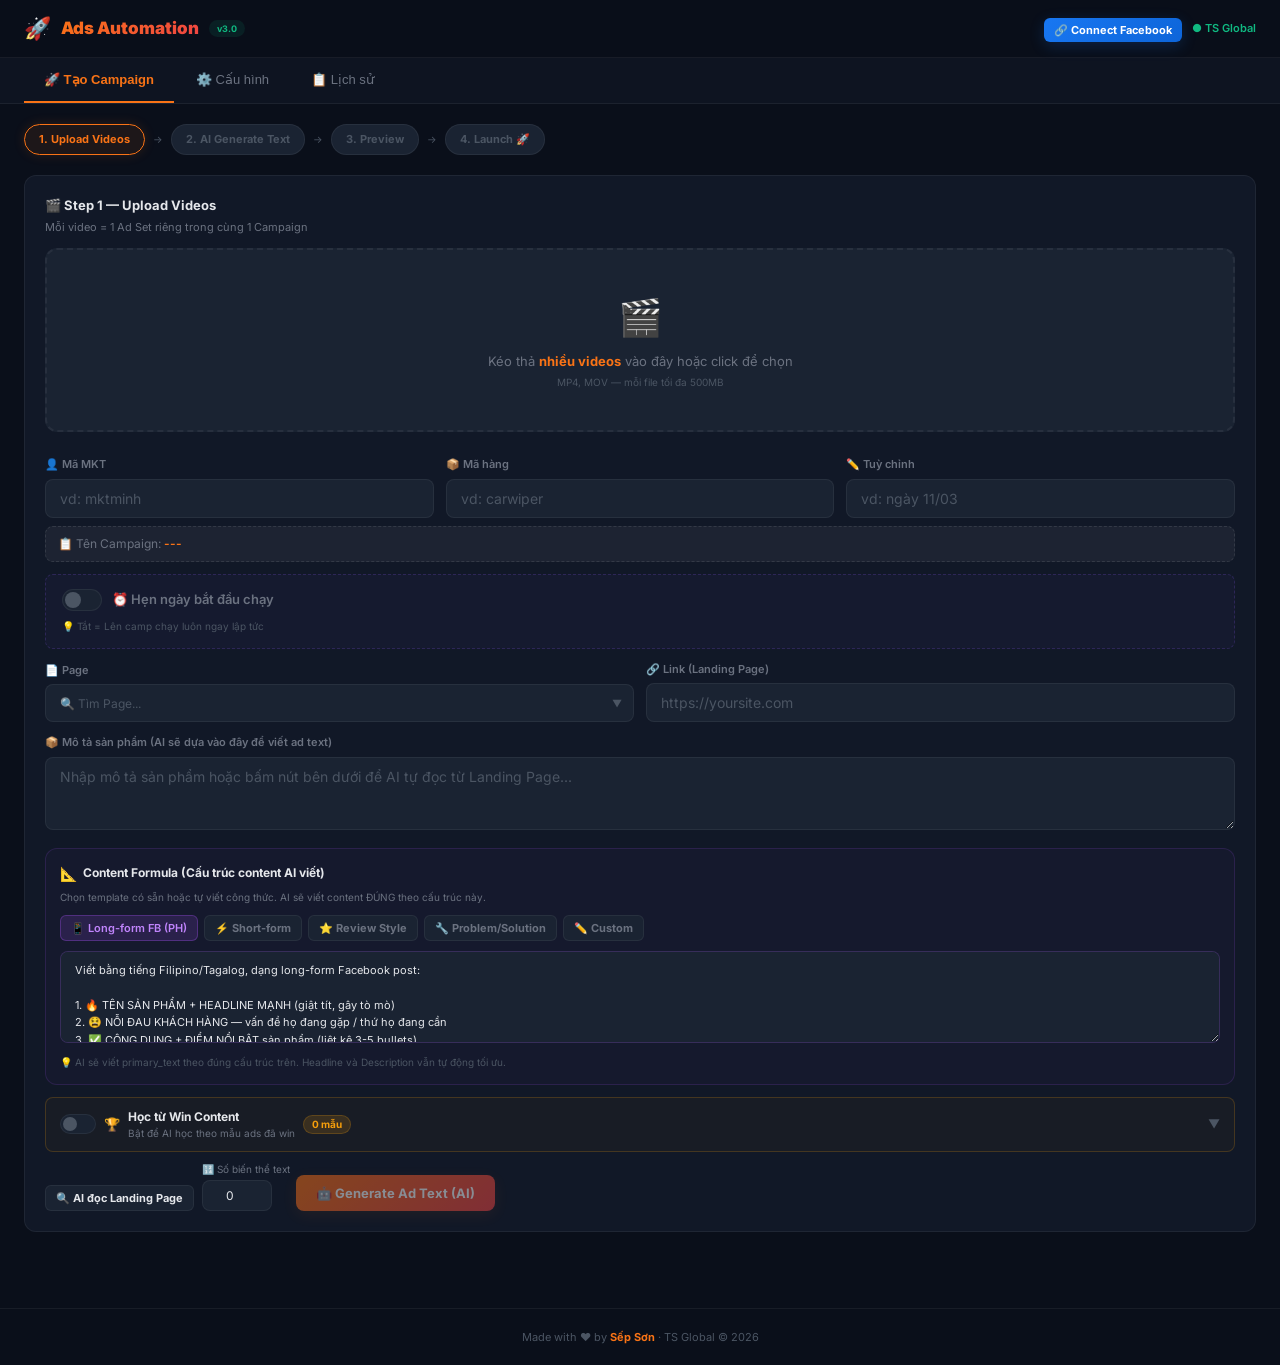
==== commit 7e51e340: "Add files via upload" ====
--- a/ads-automation/index.html
+++ b/ads-automation/index.html
@@ -1507,11 +1507,17 @@
                 </div>
             </div>
 
-            <div style="margin-top:10px;display:flex;gap:8px;flex-wrap:wrap;align-items:center">
+            <div style="margin-top:10px;display:flex;gap:8px;flex-wrap:wrap;align-items:flex-end">
                 <button class="btn btn-ghost btn-sm" id="btn-read-page" onclick="readLandingPage()"
                     style="white-space:nowrap">🔍 AI đọc Landing Page</button>
-                <button class="btn btn-primary" id="btn-generate" onclick="generateAllTexts()" disabled
-                    style="white-space:nowrap">🤖 Generate Ad Text (AI)</button>
+                <div style="display:flex;align-items:flex-end;gap:6px">
+                    <div>
+                        <div style="font-size:10px;color:var(--text-dim);margin-bottom:3px">🔢 Số biến thể text</div>
+                        <input type="number" id="inp-variations" class="inp" value="0" min="0" max="50" step="1" style="width:70px;font-size:12px;padding:7px 10px;text-align:center" title="0 = theo số video. Nhập số lớn hơn để AI tạo nhiều biến thể">
+                    </div>
+                    <button class="btn btn-primary" id="btn-generate" onclick="generateAllTexts()" disabled
+                        style="white-space:nowrap">🤖 Generate Ad Text (AI)</button>
+                </div>
             </div>
         </div>
 
@@ -2603,8 +2609,13 @@
             if (provider === 'openai' && !cfg.openai) { showToast('Cần cấu hình OpenAI API Key trước!', 'warning'); switchTab('config'); return; }
             if (videoFiles.length === 0) { showToast('Chọn ít nhất 1 video!', 'warning'); return; }
 
+            // Determine number of variations to generate
+            const variationInput = parseInt(document.getElementById('inp-variations')?.value) || 0;
+            const originalVideos = [...videoFiles]; // Save original video list
+            const totalVariations = variationInput > 0 ? variationInput : videoFiles.length;
+
             document.getElementById('btn-generate').disabled = true;
-            document.getElementById('btn-generate').innerHTML = '<span class="spinner"></span> Đang generate cho ' + videoFiles.length + ' videos...';
+            document.getElementById('btn-generate').innerHTML = `<span class="spinner"></span> Đang generate ${totalVariations} biến thể...`;
 
             try {
                 const productDesc = document.getElementById('inp-product').value.trim();
@@ -2622,7 +2633,7 @@
 ${formulaText}
 ===== END FORMULA =====` : '';
 
-                const prompt = `You are an expert Facebook Ads copywriter. Generate ad copy for ${videoFiles.length} video ads.
+                const prompt = `You are an expert Facebook Ads copywriter. Generate ${totalVariations} UNIQUE ad copy variations.
 
 TARGET MARKET: Philippines
 ${productDesc ? `PRODUCT INFO: ${productDesc}` : 'PRODUCT: General e-commerce product'}
@@ -2637,26 +2648,25 @@
 - Write in English (Philippines market)
 - Mention specific product features/benefits from the product info above
 - Use emojis, create urgency, include call to action
-- Each ad copy must be UNIQUE with different angles (e.g. benefit, social proof, urgency, emotional)${winCtx ? '\n- LEARN from the win content patterns above: hook style, CTA structure, urgency phrasing' : ''}${formulaText ? '\n- The primary_text MUST follow the Content Formula structure above. Do NOT deviate from it.' : ''}
+- Each ad copy must be UNIQUE with COMPLETELY DIFFERENT angles, hooks, and selling points${winCtx ? '\n- LEARN from the win content patterns above: hook style, CTA structure, urgency phrasing' : ''}${formulaText ? '\n- The primary_text MUST follow the Content Formula structure above. Do NOT deviate from it.' : ''}
 - Do NOT prefix any line with numbers like "1.", "2.", "3.", etc. Write flowing text, not numbered lists.
 - headline: max 40 chars, catchy
 - primary_text: 2-3 sentences, compelling with emoji
 - description: max 30 chars
+- Use different angles for each variation: benefit, social proof, urgency, emotional, scarcity, comparison, authority, curiosity
 
 IMPORTANT: Return ONLY a valid JSON array, no markdown, no explanation.
 Format: [{"headline":"...","primary_text":"...","description":"..."}]
-Generate exactly ${videoFiles.length} objects.`;
-
-                console.log(`[AdsAuto] Calling ${getActiveAILabel()}...`);
+Generate exactly ${totalVariations} objects. Each MUST be completely unique.`;
+
+                console.log(`[AdsAuto] Calling ${getActiveAILabel()} for ${totalVariations} variations...`);
                 const rawText = await callAI(prompt, 0.9);
 
                 console.log('[AdsAuto] Raw text:', rawText);
 
                 // Extract JSON from response - handle markdown code blocks & extra text
                 let jsonStr = rawText;
-                // Remove markdown code fences
                 jsonStr = jsonStr.replace(/```json\s*/gi, '').replace(/```\s*/g, '');
-                // Find the JSON array
                 const arrMatch = jsonStr.match(/\[[\s\S]*\]/);
                 if (!arrMatch) {
                     console.error('[AdsAuto] Cannot find JSON array in:', jsonStr);
@@ -2678,10 +2688,23 @@
 
                 console.log('[AdsAuto] Parsed results:', results);
 
-                // Map results to videos - handle case where AI returns fewer items
-                // Helper: strip leading numbers like "1. ", "2. " from text
                 const stripLeadingNumber = (s) => s ? s.replace(/^\d+\.\s*/, '') : '';
 
+                // If user requested more variations than videos, expand videoFiles
+                if (totalVariations > originalVideos.length) {
+                    videoFiles = [];
+                    for (let i = 0; i < totalVariations; i++) {
+                        const srcVideo = originalVideos[i % originalVideos.length];
+                        videoFiles.push({
+                            file: srcVideo.file,
+                            headline: '',
+                            primary: '',
+                            desc: ''
+                        });
+                    }
+                }
+
+                // Map results to expanded videoFiles
                 for (let i = 0; i < videoFiles.length; i++) {
                     const r = results[i] || results[results.length - 1] || {};
                     videoFiles[i].headline = stripLeadingNumber(r.headline || r.title || '');
@@ -2692,7 +2715,7 @@
                 const filled = videoFiles.filter(v => v.headline || v.primary).length;
                 switchPreviewMode(previewMode);
                 goToStep(2);
-                showToast(`🤖 AI đã generate text cho ${filled}/${videoFiles.length} videos!`);
+                showToast(`🤖 AI đã generate ${filled} biến thể từ ${originalVideos.length} videos!`);
 
             } catch (err) {
                 showToast('❌ Lỗi AI: ' + err.message, 'error');
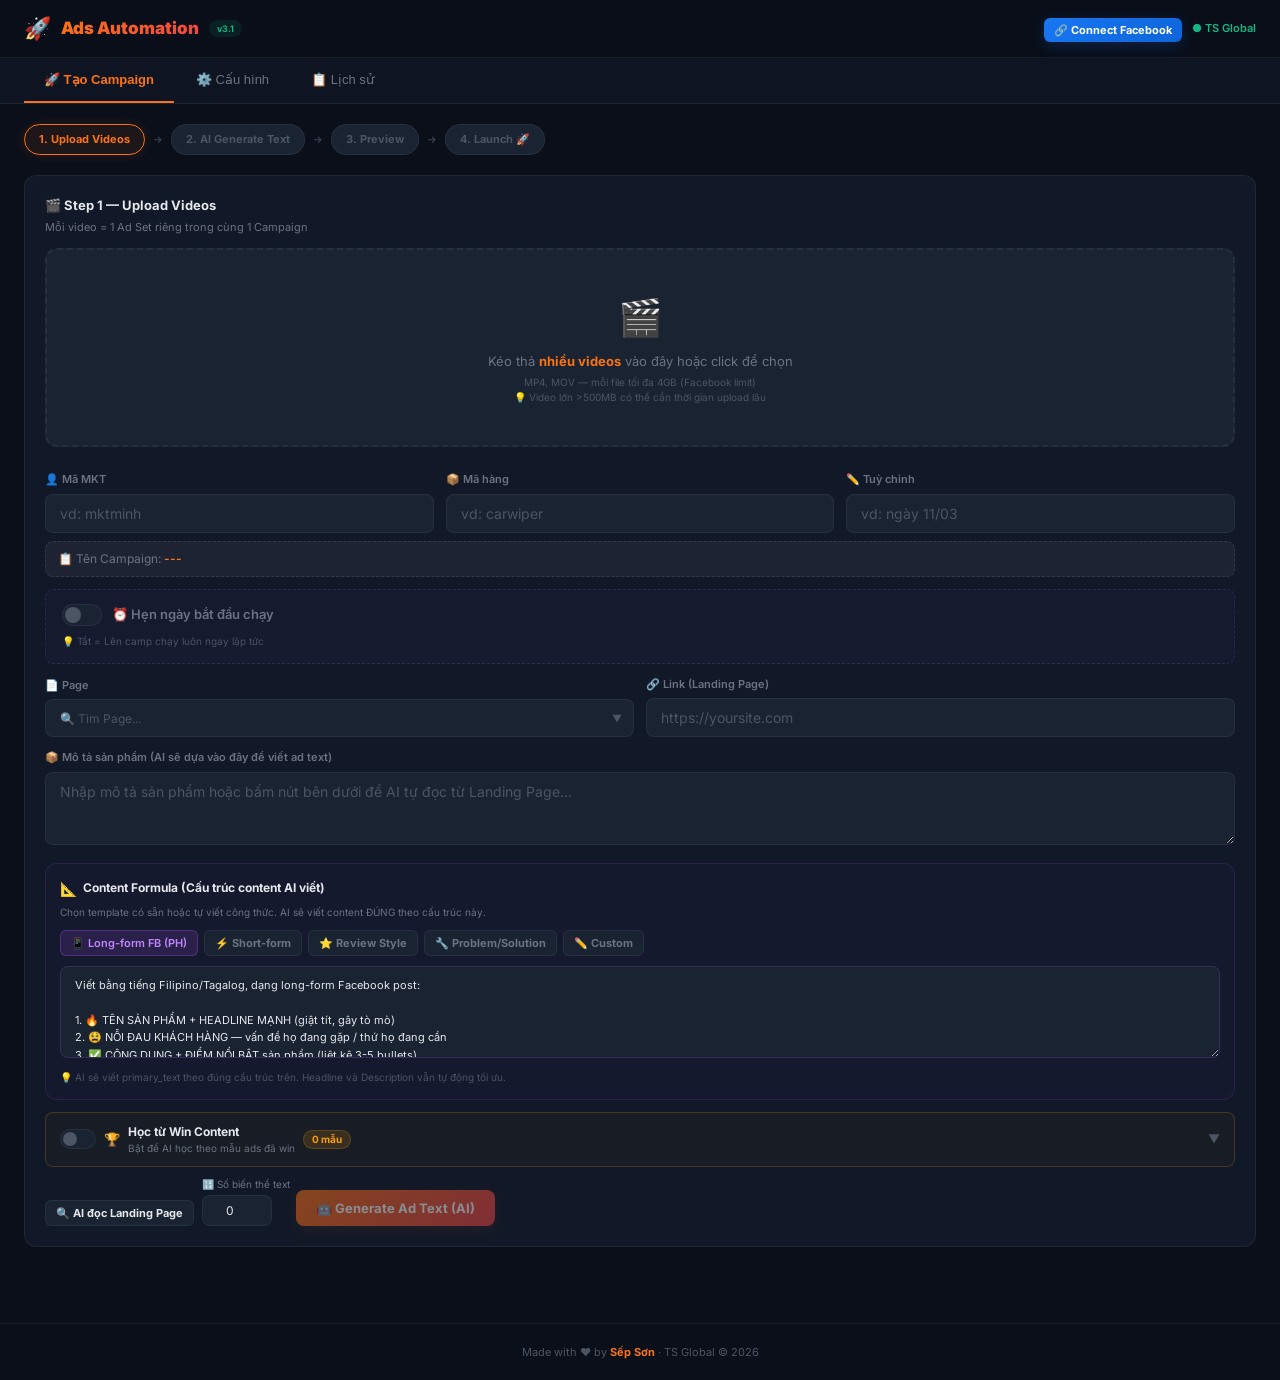
==== commit 582c52a5: "Add files via upload" ====
--- a/ads-automation/index.html
+++ b/ads-automation/index.html
@@ -1335,7 +1335,7 @@
     <div id="fb-root"></div>
     <div class="header">
         <div class="logo"><span style="font-size:22px">🚀</span>
-            <h1>Ads Automation</h1><span class="ver">v3.0</span>
+            <h1>Ads Automation</h1><span class="ver">v3.1</span>
         </div>
         <div style="display:flex;align-items:center;gap:10px">
             <div id="header-fb-disconnected">
@@ -1375,8 +1375,7 @@
             <div class="drop-zone" id="drop-zone" onclick="document.getElementById('file-input').click()">
                 <div class="icon">🎬</div>
                 <div class="text">Kéo thả <strong>nhiều videos</strong> vào đây hoặc click để chọn</div>
-                <div style="font-size:10px;color:var(--text-muted);margin-top:4px">MP4, MOV — mỗi file tối đa 500MB
-                </div>
+                <div style="font-size:10px;color:var(--text-muted);margin-top:4px">MP4, MOV — mỗi file tối đa 4GB (Facebook limit)<br>💡 Video lớn >500MB có thể cần thời gian upload lâu</div>
             </div>
             <input type="file" id="file-input" accept="video/*" multiple style="display:none"
                 onchange="onFilesSelect(event)">
@@ -1528,6 +1527,7 @@
                     <div>
                         <div style="font-weight:700;font-size:13px;margin-bottom:2px">🤖 Step 2 — Ad Preview</div>
                         <div style="font-size:11px;color:var(--text-dim)">Xem demo & loại bỏ bài ads không cần thiết</div>
+                        <div style="font-size:10px;color:var(--yellow);margin-top:4px">💡 Tips: Video lớn đã được upload xong, có thể xóa preview để tiết kiệm memory</div>
                     </div>
                     <div style="display:flex;align-items:center;gap:10px">
                         <div class="fb-preview-counter" id="fb-counter"></div>
@@ -1709,7 +1709,7 @@
                 <div class="form-group"><label>🔑 Gemini API Key</label><input type="password" id="cfg-gemini"
                         class="inp" placeholder="AIzaSyxxxxxx..."></div>
                 <div class="form-group"><label>🧠 Gemini Model</label><input type="text" id="cfg-model" class="inp"
-                        value="gemini-1.5-flash-latest" placeholder="gemini-1.5-flash-latest"></div>
+                        value="gemini-2.5-flash-latest" placeholder="gemini-2.5-flash-latest"></div>
             </div>
             <!-- OpenAI Config -->
             <div id="ai-config-openai" class="form-grid" style="margin-bottom:12px;display:none">
@@ -1766,7 +1766,7 @@
                         <option value="OUTCOME_AWARENESS">Awareness</option>
                     </select>
                 </div>
-                <div class="form-group"><label>💰 Budget / Ad Set / ngày (VNĐ)</label><input type="number"
+                <div class="form-group"><label>💰 Budget Campaign / ngày (CBO)</label><input type="number"
                         id="cfg-budget" class="inp" value="200000" min="50000" step="50000"></div>
                 <div class="form-group"><label>🌍 Target Country</label><input type="text" id="cfg-country" class="inp"
                         value="PH" placeholder="PH, VN, US..."></div>
@@ -1807,7 +1807,7 @@
         const CONFIG_KEY = 'ts_ads_config';
         const HISTORY_KEY = 'ts_ads_history';
         const FORMULA_KEY = 'ts_ads_formula';
-        const FB_API = 'https://graph.facebook.com/v21.0';
+        const FB_API = 'https://graph.facebook.com/v25.0';
 
         // ==================== CONTENT FORMULA ====================
         const formulaPresets = {
@@ -1878,7 +1878,7 @@
 
         // ==================== FACEBOOK SDK ====================
         window.fbAsyncInit = function () {
-            FB.init({ appId: FB_APP_ID, cookie: true, xfbml: true, version: 'v21.0' });
+            FB.init({ appId: FB_APP_ID, cookie: true, xfbml: true, version: 'v25.0' });
             FB.getLoginStatus(function (resp) {
                 if (resp.status === 'connected') {
                     fbAccessToken = resp.authResponse.accessToken;
@@ -2277,6 +2277,44 @@
             document.getElementById('launch-progress-text').textContent = Math.round(pct) + '%';
         }
 
+        function validateLaunchInputs({ activeToken, activeAccount, activePixel, pageId, objective }) {
+            if (!activeToken || !activeAccount) return 'Cần kết nối Facebook hoặc nhập Access Token + Ad Account!';
+            if (!videoFiles.length) return 'Cần tải lên ít nhất 1 video trước khi launch campaign!';
+            if (!pageId) return 'Thiếu Page ID. Hãy chọn Page trước khi launch.';
+            if (objective === 'OUTCOME_SALES' && !activePixel) {
+                return 'Pixel ID là bắt buộc cho Conversion campaign. Hãy chọn hoặc nhập Pixel ID trước khi launch.';
+            }
+            return '';
+        }
+
+        async function graphDeleteObject(objectId, activeToken, label) {
+            if (!objectId || !activeToken) return true;
+            try {
+                const resp = await fetch(`${FB_API}/${objectId}?access_token=${encodeURIComponent(activeToken)}`, {
+                    method: 'DELETE'
+                });
+                const data = await resp.json();
+                if (data && data.success) {
+                    addLog(`🧹 Rollback OK: ${label} ${objectId}`, 'warn');
+                    return true;
+                }
+                addLog(`⚠️ Rollback fail: ${label} ${objectId}`, 'warn');
+                return false;
+            } catch (err) {
+                addLog(`⚠️ Rollback error: ${label} ${objectId} · ${err.message}`, 'warn');
+                return false;
+            }
+        }
+
+        async function rollbackLaunch(created, activeToken) {
+            addLog('🧹 Bắt đầu rollback các object đã tạo...', 'warn');
+            for (const adId of [...created.adIds].reverse()) await graphDeleteObject(adId, activeToken, 'Ad');
+            for (const creativeId of [...created.creativeIds].reverse()) await graphDeleteObject(creativeId, activeToken, 'Creative');
+            for (const adSetId of [...created.adSetIds].reverse()) await graphDeleteObject(adSetId, activeToken, 'Ad Set');
+            for (const videoId of [...created.videoIds].reverse()) await graphDeleteObject(videoId, activeToken, 'Video');
+            if (created.campaignId) await graphDeleteObject(created.campaignId, activeToken, 'Campaign');
+        }
+
         function getConfig() { return JSON.parse(localStorage.getItem(CONFIG_KEY) || '{}'); }
 
         // ==================== LIST MODELS ====================
@@ -2357,6 +2395,15 @@
             showToast('💾 Đã lưu cấu hình!');
         }
 
+        function saveAIConfig() {
+            saveConfig();
+            const toast = document.getElementById('ai-cfg-toast');
+            if (toast) {
+                toast.style.display = 'block';
+                setTimeout(() => toast.style.display = 'none', 3000);
+            }
+        }
+
         function loadConfig() {
             const cfg = getConfig();
             // Manual fields (always populate for fallback)
@@ -2414,6 +2461,8 @@
             files.forEach(f => {
                 if (!f.type.startsWith('video/')) return;
                 if (f.size > 500 * 1024 * 1024) { showToast(`${f.name} quá lớn (max 500MB)!`, 'error'); return; }
+                // Additional Facebook limits check
+                if (f.size > 4000 * 1024 * 1024) { showToast(`${f.name} quá lớn cho Facebook Ads (max 4GB)!`, 'error'); return; }
                 if (videoFiles.find(v => v.file.name === f.name)) return; // skip duplicate
                 videoFiles.push({ file: f, headline: '', primary: '', desc: '' });
             });
@@ -2977,7 +3026,7 @@
                     `?fields=name,creative{title,body,object_story_spec,effective_object_story_id}` +
                     `,insights.date_preset(last_30d){ctr,impressions,clicks,spend}` +
                     `&effective_status=["ACTIVE","PAUSED","ARCHIVED"]` +
-                    `&limit=200` +
+                    `&limit=50` +
                     `&access_token=${fbAccessToken}`;
 
                 const resp = await fetch(url);
@@ -3290,7 +3339,6 @@
             const objective = cfg.objective || 'OUTCOME_SALES';
             const country = cfg.country || 'PH';
             const cta = cfg.cta || 'SHOP_NOW';
-            const totalBudget = budget * videoFiles.length;
             const schedule = getScheduleInfo();
 
             let scheduleHTML = '';
@@ -3321,8 +3369,8 @@
     <div style="display:grid;grid-template-columns:1fr 1fr 1fr 1fr;gap:10px;margin-bottom:16px">
       <div class="preview-card card"><div class="preview-label">🎯 Objective</div><div class="preview-value">${objective}</div></div>
       <div class="preview-card card"><div class="preview-label">🌍 Target</div><div class="preview-value">🇵🇭 ${country}</div></div>
-      <div class="preview-card card"><div class="preview-label">💰 Budget / Ad Set</div><div class="preview-value">${budget.toLocaleString()}đ</div></div>
-      <div class="preview-card card"><div class="preview-label">💰 Tổng budget/ngày</div><div class="preview-value" style="color:var(--yellow)">${totalBudget.toLocaleString()}đ</div></div>
+      <div class="preview-card card"><div class="preview-label">💰 Budget Campaign/ngày</div><div class="preview-value">${budget.toLocaleString()}đ</div></div>
+      <div class="preview-card card"><div class="preview-label">🎬 Số Ad Set</div><div class="preview-value" style="color:var(--yellow)">${videoFiles.length}</div></div>
     </div>
     ${scheduleHTML}
     <div class="structure-diagram">
@@ -3331,7 +3379,7 @@
         <div style="font-size:10px;color:var(--text-muted)">Objective: ${objective} · Status: ${schedule ? '⏰ Hẹn ' + schedule.startDateDisplay : 'ACTIVE 🚀'}</div>
         ${videoFiles.map((v, i) => `
           <div class="structure-adset">
-            <strong>Ad Set ${i + 1}:</strong> ${v.file.name} · 💰 ${budget.toLocaleString()}đ/ngày<br>
+            <strong>Ad Set ${i + 1}:</strong> ${v.file.name} · 💰 Dùng chung budget Campaign<br>
             <span style="font-size:10px;color:var(--text-dim)">📌 ${v.headline} · CTA: ${cta}</span>
           </div>`).join('')}
       </div>
@@ -3359,7 +3407,18 @@
             const country = cfg.country || 'PH';
             const cta = cfg.cta || 'SHOP_NOW';
             const objective = cfg.objective || 'OUTCOME_SALES';
+            const validationError = validateLaunchInputs({ activeToken, activeAccount, activePixel, pageId, objective });
+            if (validationError) { showToast(validationError, 'error'); switchTab('config'); return; }
             const account = activeAccount.startsWith('act_') ? activeAccount : 'act_' + activeAccount;
+
+            // Check for large files and warn user
+            const largeFiles = videoFiles.filter(v => v.file.size > 1000 * 1024 * 1024); // > 1GB
+            if (largeFiles.length > 0) {
+                const largeFileNames = largeFiles.map(v => v.file.name + ` (${(v.file.size / 1024 / 1024 / 1024).toFixed(1)}GB)`).join(', ');
+                addLog(`⚠️ Phát hiện ${largeFiles.length} video lớn: ${largeFileNames}`, 'warn');
+                addLog('⏳ Upload có thể mất 5-15 phút. Đừng đóng tab!', 'info');
+            }
+
             // Campaign naming: mã_mkt + mã_hàng + tuỳ_chỉnh
             const mktCode = document.getElementById('inp-mkt')?.value?.trim() || '';
             const productCode = document.getElementById('inp-product-code')?.value?.trim() || '';
@@ -3376,8 +3435,28 @@
 
             goToStep(4);
             document.getElementById('btn-launch').disabled = true;
+            document.getElementById('btn-launch').innerHTML = '🚀 Launching...';
             document.getElementById('log-box').innerHTML = '';
             setProgress(0);
+
+            // Add cancel button
+            const cancelBtn = document.createElement('button');
+            cancelBtn.className = 'btn btn-ghost btn-sm';
+            cancelBtn.innerHTML = '❌ Cancel';
+            cancelBtn.style.marginLeft = '8px';
+            cancelBtn.onclick = () => {
+                if (confirm('Bạn có chắc muốn hủy launch campaign?')) {
+                    isCancelled = true;
+                    addLog('🛑 Đã hủy launch campaign', 'error');
+                    document.getElementById('btn-launch').disabled = false;
+                    document.getElementById('btn-launch').innerHTML = '🚀 Launch Campaign';
+                    cancelBtn.remove();
+                }
+            };
+            document.getElementById('btn-launch').parentNode.appendChild(cancelBtn);
+
+            const created = { campaignId: '', adSetIds: [], creativeIds: [], adIds: [], videoIds: [] };
+            let isCancelled = false;
 
             try {
                 // 1. Create Campaign
@@ -3410,6 +3489,7 @@
                     throw new Error('Campaign: ' + e.message);
                 }
                 const campaignId = campData.id;
+                created.campaignId = campaignId;
                 addLog(`✅ Campaign created! ID: ${campaignId}`, 'success');
                 completedSteps++; setProgress((completedSteps / totalSteps) * 100);
 
@@ -3417,27 +3497,87 @@
 
                 // 2. For each video → upload + ad set + creative + ad
                 for (let i = 0; i < videoFiles.length; i++) {
+                    if (isCancelled) {
+                        addLog('🛑 Launch đã bị hủy bởi user', 'error');
+                        break;
+                    }
+
                     const v = videoFiles[i];
                     const label = `[Ad Set ${i + 1}/${videoFiles.length}]`;
 
-                    // Upload video
+                    // Upload video with progress and retry
                     addLog(`${label} 📤 Upload: ${v.file.name} (${(v.file.size / 1024 / 1024).toFixed(1)}MB)...`, 'info');
-                    const vForm = new FormData();
-                    vForm.append('source', v.file);
-                    vForm.append('title', v.file.name);
-                    vForm.append('access_token', activeToken);
-                    const vResp = await fetch(`${FB_API}/${account}/advideos`, { method: 'POST', body: vForm });
-                    const vData = await vResp.json();
-                    console.log('[AdsAuto] Video upload response:', vData);
-                    if (vData.error) {
-                        const e = vData.error;
-                        const detail = e.error_user_msg || e.error_user_title || '';
-                        addLog(`❌ Error code: ${e.code} | subcode: ${e.error_subcode || 'N/A'} | type: ${e.type || 'N/A'}`, 'error');
-                        if (detail) addLog(`💡 ${detail}`, 'warn');
-                        addLog(`💡 Kiểm tra: Token có quyền ads_management trên Ad Account ${account}?`, 'warn');
-                        throw new Error(`${label} Video upload: ${e.message}`);
+
+                    let uploadSuccess = false;
+                    let uploadAttempts = 0;
+                    const maxAttempts = 3;
+                    let vData;
+
+                    while (!uploadSuccess && uploadAttempts < maxAttempts) {
+                        uploadAttempts++;
+                        try {
+                            if (uploadAttempts > 1) {
+                                addLog(`${label} 🔄 Retry upload attempt ${uploadAttempts}/${maxAttempts}...`, 'info');
+                                await new Promise(r => setTimeout(r, 2000 * uploadAttempts)); // Exponential backoff
+                            }
+
+                            const vForm = new FormData();
+                            vForm.append('source', v.file);
+                            vForm.append('title', v.file.name);
+                            vForm.append('access_token', activeToken);
+
+                            // Add timeout and progress tracking
+                            const controller = new AbortController();
+                            const timeoutId = setTimeout(() => controller.abort(), 300000); // 5 minutes timeout
+
+                            const vResp = await fetch(`${FB_API}/${account}/advideos`, {
+                                method: 'POST',
+                                body: vForm,
+                                signal: controller.signal
+                            });
+
+                            clearTimeout(timeoutId);
+                            vData = await vResp.json();
+
+                            if (vData.error) {
+                                const e = vData.error;
+                                if (e.code === 1 || e.code === 2 || e.code >= 500) { // Retry on server errors
+                                    if (uploadAttempts < maxAttempts) {
+                                        addLog(`${label} ⚠️ Server error (code ${e.code}), will retry...`, 'warn');
+                                        continue;
+                                    }
+                                }
+                                const detail = e.error_user_msg || e.error_user_title || '';
+                                addLog(`❌ Error code: ${e.code} | subcode: ${e.error_subcode || 'N/A'} | type: ${e.type || 'N/A'}`, 'error');
+                                if (detail) addLog(`💡 ${detail}`, 'warn');
+                                addLog(`💡 Kiểm tra: Token có quyền ads_management trên Ad Account ${account}?`, 'warn');
+                                throw new Error(`${label} Video upload: ${e.message}`);
+                            }
+
+                    uploadSuccess = true;
+                    addLog(`${label} ✅ Video uploaded: ${vData.id}`, 'success');
+
+                    // Free up memory for large files
+                    if (v.file.size > 500 * 1024 * 1024) { // > 500MB
+                        addLog(`${label} 🧹 Giải phóng memory cho file lớn...`, 'info');
+                        // Clear the file reference to free memory
+                        v.file = null;
                     }
-                    addLog(`${label} ✅ Video uploaded: ${vData.id}`, 'success');
+
+                        } catch (fetchError) {
+                            if (fetchError.name === 'AbortError') {
+                                addLog(`${label} ⏰ Upload timeout (5 minutes)`, 'error');
+                            } else {
+                                addLog(`${label} 📡 Network error: ${fetchError.message}`, 'error');
+                            }
+
+                            if (uploadAttempts >= maxAttempts) {
+                                throw new Error(`${label} Video upload failed after ${maxAttempts} attempts: ${fetchError.message}`);
+                            }
+                        }
+                    }
+
+                    created.videoIds.push(vData.id);
                     completedSteps++; setProgress((completedSteps / totalSteps) * 100);
 
                     // Create Ad Set
@@ -3475,6 +3615,7 @@
                         throw new Error(`${label} Ad Set: ${e.message}`);
                     }
                     addLog(`${label} ✅ Ad Set created: ${asData.id}`, 'success');
+                    created.adSetIds.push(asData.id);
                     completedSteps++; setProgress((completedSteps / totalSteps) * 100);
 
                     // Wait for video processing & get thumbnail
@@ -3531,6 +3672,7 @@
                         throw new Error(`${label} Creative: ${e.message}`);
                     }
                     addLog(`${label} ✅ Creative created: ${crData.id}`, 'success');
+                    created.creativeIds.push(crData.id);
                     completedSteps++; setProgress((completedSteps / totalSteps) * 100);
 
                     // Create Ad
@@ -3548,6 +3690,7 @@
                     const adData = await adResp.json();
                     if (adData.error) throw new Error(`${label} Ad: ${adData.error.message}`);
                     addLog(`${label} ✅ Ad created: ${adData.id}`, 'success');
+                    created.adIds.push(adData.id);
                     completedSteps++; setProgress((completedSteps / totalSteps) * 100);
 
                     adSetResults.push({ video: v.file.name, adsetId: asData.id, creativeId: crData.id, adId: adData.id, videoId: vData.id });
@@ -3576,22 +3719,30 @@
         <div style="font-size:12px;color:var(--text-dim)">
           <strong>Campaign:</strong> ${campaignId}<br>
           <strong>Ad Sets:</strong> ${videoFiles.length}<br>
-          <strong>Budget:</strong> ${(budget * videoFiles.length).toLocaleString()}đ/ngày<br>
+          <strong>Budget Campaign:</strong> ${budget.toLocaleString()}đ/ngày (CBO)<br>
           <strong>Status:</strong> ${schedule ? `<span style="color:var(--purple)">⏰ Chạy từ ${schedule.startDateDisplay}</span>` : `<span style="color:var(--green)">🚀 ACTIVE - Đang chạy</span>`} —
           <a href="https://www.facebook.com/adsmanager" target="_blank" style="color:var(--blue)">Xem trên Ads Manager →</a>
         </div>
       </div>`;
             } catch (err) {
                 addLog(`❌ ERROR: ${err.message}`, 'error');
+                if (created.campaignId || created.adSetIds.length || created.creativeIds.length || created.adIds.length || created.videoIds.length) {
+                    await rollbackLaunch(created, activeToken);
+                }
                 showToast('❌ Lỗi: ' + err.message, 'error');
                 document.getElementById('launch-result').style.display = 'block';
                 document.getElementById('launch-result').innerHTML = `
       <div class="card" style="padding:16px;border-left:3px solid var(--red);background:var(--red-bg)">
         <div style="font-weight:700;color:var(--red)">❌ Lỗi</div>
         <div style="font-size:12px;color:var(--text-dim);margin-top:4px">${err.message}</div>
+        <div style="font-size:11px;color:var(--yellow);margin-top:8px">Đã thử rollback các object đã tạo trên Meta để tránh phát sinh campaign rác.</div>
       </div>`;
             }
             document.getElementById('btn-launch').disabled = false;
+            // Cleanup cancel button
+            if (cancelBtn && cancelBtn.parentNode) {
+                cancelBtn.remove();
+            }
         }
 
         // ==================== HISTORY ====================
@@ -3610,7 +3761,7 @@
       <div>
         <div style="font-weight:700;font-size:13px">${h.name}</div>
         <div style="font-size:10px;color:var(--text-muted);margin-top:2px">
-          🎬 ${h.videoCount || (h.adSets ? h.adSets.length : 1)} videos · 🌍 ${h.country} · 💰 ${(h.budget || 0).toLocaleString()}đ/adset/ngày
+          🎬 ${h.videoCount || (h.adSets ? h.adSets.length : 1)} videos · 🌍 ${h.country} · 💰 ${(h.budget || 0).toLocaleString()}đ/campaign/ngày
         </div>
         ${scheduleInfo}
         <div style="font-size:10px;color:var(--text-muted)">Campaign: ${h.campaignId} · ${new Date(h.createdAt).toLocaleString('vi-VN')}</div>
@@ -3625,4 +3776,4 @@
     </script>
 </body>
 
-</html>+</html>
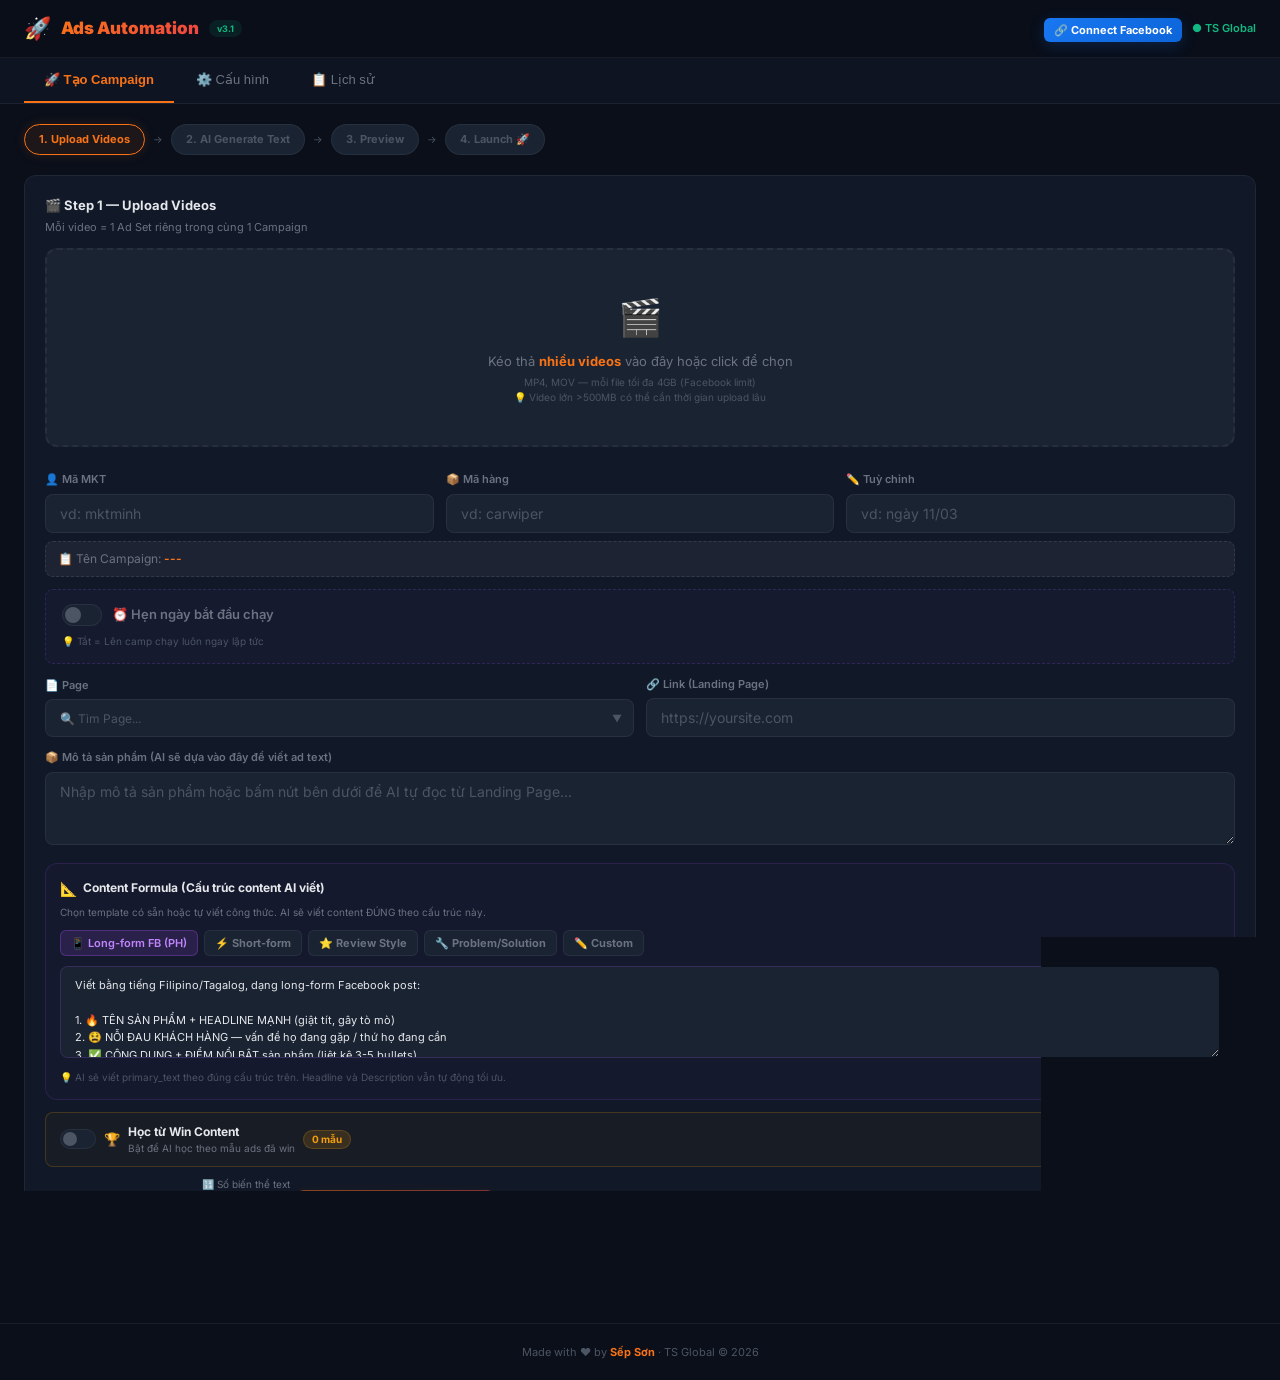
==== commit 83901ad8: "Add files via upload" ====
--- a/ads-automation/index.html
+++ b/ads-automation/index.html
@@ -3216,7 +3216,8 @@
 
         function truncateText(text, maxLen) {
             if (!text || text.length <= maxLen) return text || '';
-            return text.slice(0, maxLen) + '... <span class="fb-see-more">Xem thêm</span>';
+            const truncated = text.slice(0, maxLen) + '... <span class="fb-see-more">Xem thêm</span>';
+            return `<span data-full-text="${text.replace(/"/g, '&quot;')}">${truncated}</span>`;
         }
 
         function renderFBPreview() {
@@ -3229,7 +3230,8 @@
             grid.innerHTML = videoFiles.map((v, i) => {
                 // Create object URL for video thumbnail
                 const videoUrl = URL.createObjectURL(v.file);
-                const primaryHTML = truncateText((v.primary || '').replace(/&/g,'&amp;').replace(/</g,'&lt;').replace(/>/g,'&gt;'), 120);
+                const primaryText = (v.primary || '').replace(/&/g,'&amp;').replace(/</g,'&lt;').replace(/>/g,'&gt;');
+                const primaryHTML = primaryText.length > 120 ? truncateText(primaryText, 120) : primaryText;
                 const headlineText = (v.headline || 'Headline').replace(/&/g,'&amp;').replace(/</g,'&lt;');
                 const descText = (v.desc || '').replace(/&/g,'&amp;').replace(/</g,'&lt;');
 
@@ -3264,6 +3266,24 @@
             }).join('');
 
             updateFBCounter();
+
+            // Add event listeners for "Xem thêm" functionality
+            setTimeout(() => {
+                document.querySelectorAll('.fb-see-more').forEach(span => {
+                    span.addEventListener('click', function(e) {
+                        e.preventDefault();
+                        const bodyDiv = this.closest('.fb-ad-body');
+                        if (!bodyDiv) return;
+
+                        const wrapper = this.closest('span[data-full-text]');
+                        const fullText = wrapper ? wrapper.getAttribute('data-full-text') : null;
+                        if (fullText) {
+                            // Show full text with proper HTML escaping
+                            bodyDiv.innerHTML = fullText.replace(/&/g,'&amp;').replace(/</g,'&lt;').replace(/>/g,'&gt;').replace(/\n/g, '<br>');
+                        }
+                    });
+                });
+            }, 100);
         }
 
         function removeAdPreview(idx) {
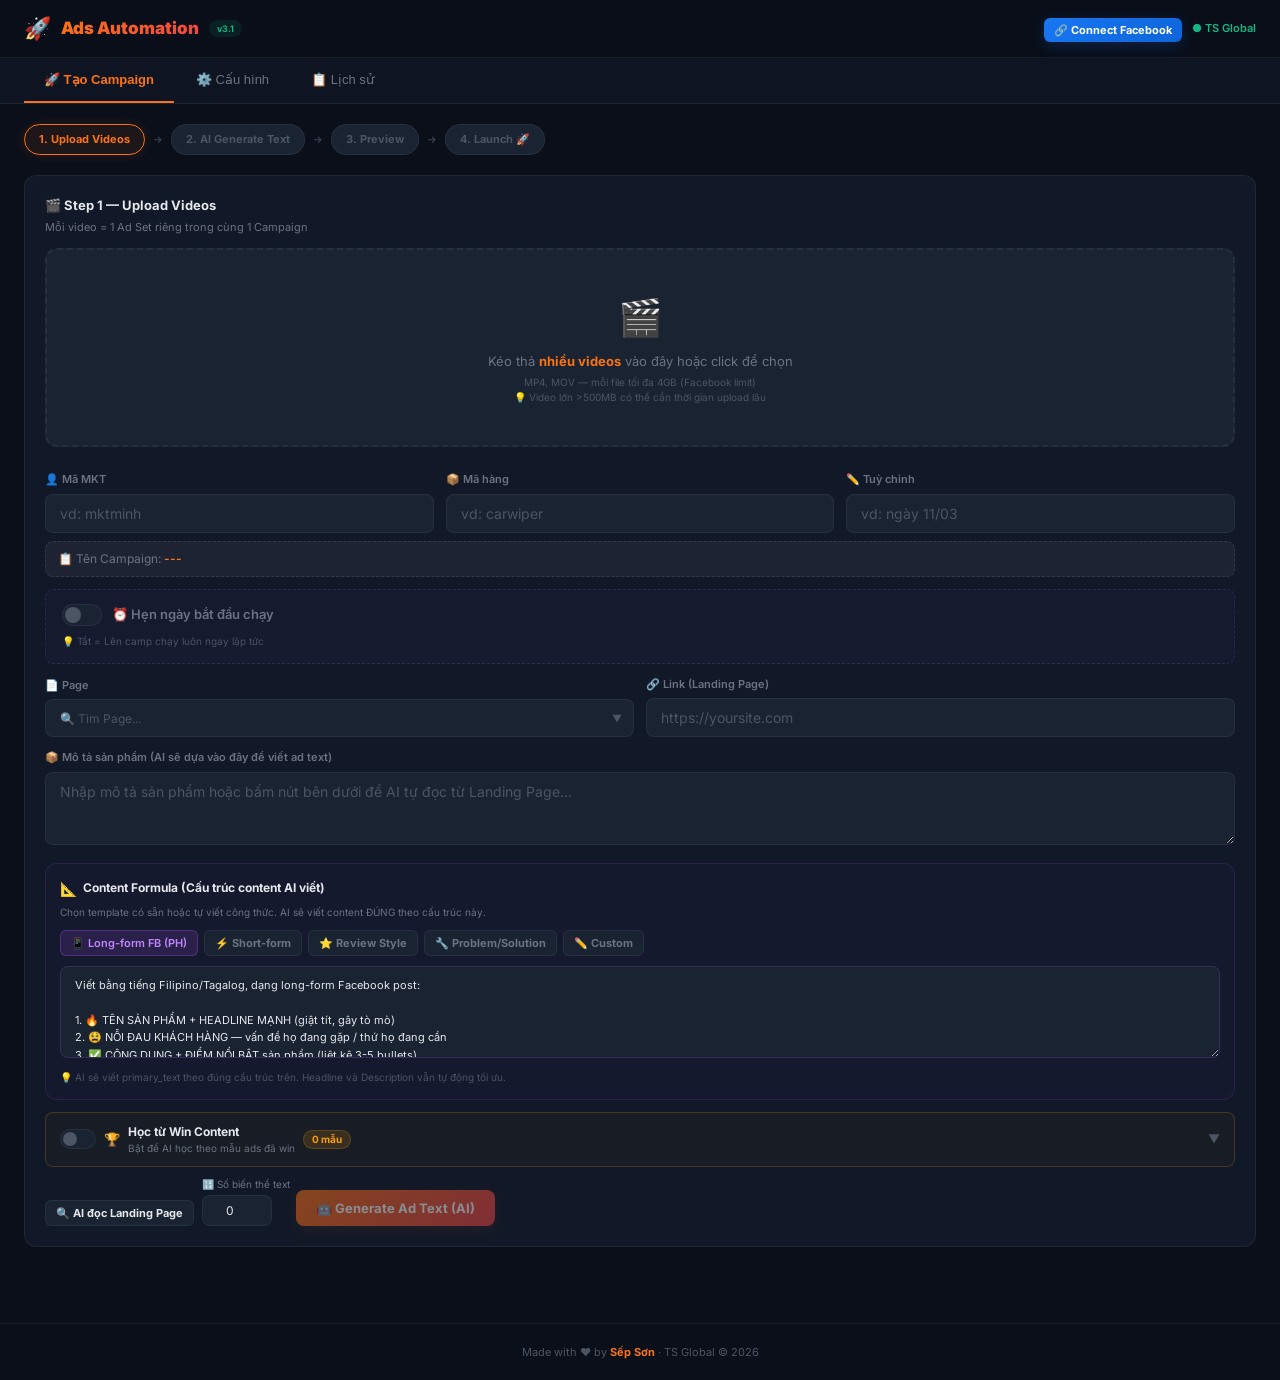
==== commit c04aec82: "Add files via upload" ====
--- a/ads-automation/index.html
+++ b/ads-automation/index.html
@@ -1208,6 +1208,19 @@
         .fb-ad-body .fb-see-more {
             color: #b0b3b8;
             cursor: pointer;
+        }
+
+        .fb-ad-body .fb-see-less {
+            color: #b0b3b8;
+            cursor: pointer;
+            font-weight: 500;
+            margin-top: 4px;
+            display: inline-block;
+            padding: 2px 0;
+        }
+
+        .fb-ad-body .fb-see-less:hover {
+            text-decoration: underline;
         }
 
         .fb-ad-media {
@@ -1918,6 +1931,22 @@
             });
         }
 
+        // Fetch all pages from a paginated Facebook API endpoint
+        async function fbFetchAllPages(firstUrl) {
+            let results = [];
+            let url = firstUrl;
+            let pageCount = 0;
+            while (url && pageCount < 10) { // Max 10 pages = 2000 items safety cap
+                const resp = await fetch(url);
+                const data = await resp.json();
+                if (data.error) throw new Error(data.error.message);
+                results = results.concat(data.data || []);
+                url = data.paging?.next || null;
+                pageCount++;
+            }
+            return results;
+        }
+
         async function onFbConnected() {
             try {
                 // Get user info
@@ -1925,19 +1954,86 @@
                 fbUserInfo = await userResp.json();
                 updateFbUI(true);
 
-                // Load pages & ad accounts in parallel
-                const [pagesResp, accountsResp] = await Promise.all([
-                    fetch(`${FB_API}/me/accounts?fields=name,id,access_token&limit=100&access_token=${fbAccessToken}`),
-                    fetch(`${FB_API}/me/adaccounts?fields=name,account_id,account_status&limit=100&access_token=${fbAccessToken}`)
-                ]);
-                const pagesData = await pagesResp.json();
-                const accountsData = await accountsResp.json();
-
-                fbPages = pagesData.data || [];
-                fbAdAccounts = (accountsData.data || []).filter(a => a.account_status === 1); // only active
+                // Show loading status in dropdowns
+                const sdInp = (id) => { const el = document.querySelector(`#${id} .sd-input`); if (el) el.value = '⏳ Đang tải...'; };
+                sdInp('sd-page'); sdInp('sd-page-create'); sdInp('sd-account');
+
+                // ── 1. Load Pages (with pagination, limit 200/page) ──────────────
+                // /me/accounts only returns pages where user is ADMIN role.
+                // Users with Advertiser/Moderator role won't see their pages here.
+                let allPages = [];
+                try {
+                    allPages = await fbFetchAllPages(
+                        `${FB_API}/me/accounts?fields=name,id,access_token&limit=200&access_token=${fbAccessToken}`
+                    );
+                } catch(e) { console.warn('[FB] Pages fetch error:', e.message); }
+
+                // ── 2. Load Ad Accounts (with pagination) ────────────────────────
+                // /me/adaccounts returns accounts directly linked to user OR via BM.
+                // But only status=1 (ACTIVE) shown — disabled/pending silently dropped.
+                let allRawAccounts = [];
+                try {
+                    allRawAccounts = await fbFetchAllPages(
+                        `${FB_API}/me/adaccounts?fields=name,account_id,account_status&limit=200&access_token=${fbAccessToken}`
+                    );
+                } catch(e) { console.warn('[FB] AdAccounts fetch error:', e.message); }
+
+                // Include ALL non-disabled statuses (1=Active, 2=Disabled, 3=Unsettled, 7=Pending_closure, 8=Closed, 9=Pending_settlement, 100=Any_active, 101=Any_closed)
+                // Show active and unsettled; exclude truly closed/disabled
+                const activeAccounts = allRawAccounts.filter(a => ![2, 8, 101].includes(a.account_status));
+
+                // ── 3. Fallback: Get accounts via Business Manager ────────────────
+                // Covers accounts where user is BM Admin (owned + client)
+                let bmAccounts = [];
+                try {
+                    const bizResp = await fetch(`${FB_API}/me/businesses?fields=id,name&limit=50&access_token=${fbAccessToken}`);
+                    const bizData = await bizResp.json();
+                    const businesses = bizData.data || [];
+
+                    if (businesses.length > 0) {
+                        const bmFetches = businesses.map(biz => Promise.all([
+                            fbFetchAllPages(`${FB_API}/${biz.id}/owned_ad_accounts?fields=name,account_id,account_status&limit=200&access_token=${fbAccessToken}`).catch(() => []),
+                            fbFetchAllPages(`${FB_API}/${biz.id}/client_ad_accounts?fields=name,account_id,account_status&limit=200&access_token=${fbAccessToken}`).catch(() => [])
+                        ]));
+                        const bmResults = await Promise.all(bmFetches);
+                        bmResults.forEach(([owned, client]) => {
+                            bmAccounts = bmAccounts.concat(owned, client);
+                        });
+                    }
+                } catch(e) { console.warn('[FB] BM fallback error:', e.message); }
+
+                // ── 4. Fallback: assigned_ad_accounts (BM employee) ──────────────
+                // Covers accounts assigned to the user inside a BM where they are NOT admin
+                let assignedAccounts = [];
+                try {
+                    assignedAccounts = await fbFetchAllPages(
+                        `${FB_API}/me/assigned_ad_accounts?fields=name,account_id,account_status&limit=200&access_token=${fbAccessToken}`
+                    );
+                } catch(e) { console.warn('[FB] Assigned accounts error:', e.message); }
+
+                // Merge & deduplicate all ad accounts (direct + BM admin + BM employee)
+                const seenAccIds = new Set();
+                const mergedAccounts = [...activeAccounts, ...bmAccounts, ...assignedAccounts]
+                    .filter(a => ![2, 8, 101].includes(a.account_status))
+                    .filter(a => {
+                    const key = a.account_id || a.id;
+                    if (seenAccIds.has(key)) return false;
+                    seenAccIds.add(key);
+                    return true;
+                });
+
+                fbPages = allPages;
+                fbAdAccounts = mergedAccounts;
 
                 populatePageDropdowns();
                 populateAccountDropdown();
+
+                // Show summary toast
+                const allRawFiltered = allRawAccounts.filter(a => [2, 8, 101].includes(a.account_status));
+                let summary = `✅ Đã tải: ${allPages.length} Pages, ${mergedAccounts.length} TKQC`;
+                if (allRawFiltered.length > 0) summary += ` (${allRawFiltered.length} TKQC bị vô hiệu hoá đã ẩn)`;
+                if (allPages.length === 0) summary += ` | ⚠️ Không thấy Page — cần quyền Admin trên Page`;
+                showToast(summary, mergedAccounts.length > 0 ? 'success' : 'warning');
 
                 // Auto-select from saved config
                 const cfg = getConfig();
@@ -3215,9 +3311,11 @@
         }
 
         function truncateText(text, maxLen) {
+            // text should already be HTML-escaped at this point
             if (!text || text.length <= maxLen) return text || '';
-            const truncated = text.slice(0, maxLen) + '... <span class="fb-see-more">Xem thêm</span>';
-            return `<span data-full-text="${text.replace(/"/g, '&quot;')}">${truncated}</span>`;
+            const truncated = text.slice(0, maxLen) + '... <span class="fb-see-more" onclick="event.preventDefault();handleSeeMore(event)">Xem thêm</span>';
+            // Store both escaped versions in data attributes
+            return `<div class="fb-text-toggle" data-truncated="${truncated.replace(/"/g, '&quot;').replace(/'/g, '&#39;')}" data-full="${text.replace(/"/g, '&quot;').replace(/'/g, '&#39;')}" data-expanded="false">${truncated}</div>`;
         }
 
         function renderFBPreview() {
@@ -3267,23 +3365,64 @@
 
             updateFBCounter();
 
-            // Add event listeners for "Xem thêm" functionality
+            // Add event listeners for "Xem thêm" / "Thu gọn" functionality
             setTimeout(() => {
                 document.querySelectorAll('.fb-see-more').forEach(span => {
-                    span.addEventListener('click', function(e) {
-                        e.preventDefault();
-                        const bodyDiv = this.closest('.fb-ad-body');
-                        if (!bodyDiv) return;
-
-                        const wrapper = this.closest('span[data-full-text]');
-                        const fullText = wrapper ? wrapper.getAttribute('data-full-text') : null;
-                        if (fullText) {
-                            // Show full text with proper HTML escaping
-                            bodyDiv.innerHTML = fullText.replace(/&/g,'&amp;').replace(/</g,'&lt;').replace(/>/g,'&gt;').replace(/\n/g, '<br>');
-                        }
-                    });
+                    span.addEventListener('click', handleSeeMore);
                 });
             }, 100);
+        }
+
+        function handleSeeMore(event) {
+            event.preventDefault();
+            event.stopPropagation();
+            const seeMoreSpan = event.target;
+            const toggle = seeMoreSpan.closest('.fb-text-toggle');
+            if (!toggle) return;
+
+            const isExpanded = toggle.getAttribute('data-expanded') === 'true';
+
+            if (!isExpanded) {
+                // Expand to full text (already HTML-escaped, just decode entities and re-split by newlines)
+                const fullText = toggle.getAttribute('data-full');
+                // Decode HTML entities that are in the attribute
+                const decoded = fullText
+                    .replace(/&quot;/g, '"')
+                    .replace(/&#39;/g, "'")
+                    .replace(/&amp;/g, '&')
+                    .replace(/&lt;/g, '<')
+                    .replace(/&gt;/g, '>');
+                // Split by newline and join with <br>
+                const htmlFull = decoded.split('\n').join('<br>');
+                toggle.innerHTML = `${htmlFull}<br><span class="fb-see-less" onclick="event.preventDefault();handleSeeLess(event)">Thu gọn</span>`;
+                toggle.setAttribute('data-expanded', 'true');
+            }
+        }
+
+        function handleSeeLess(event) {
+            event.preventDefault();
+            event.stopPropagation();
+            const seeLessSpan = event.target;
+            const toggle = seeLessSpan.closest('.fb-text-toggle');
+            if (!toggle) return;
+
+            // Collapse to truncated text
+            const truncated = toggle.getAttribute('data-truncated');
+            // Decode HTML entities in the attribute value
+            const decoded = truncated
+                .replace(/&quot;/g, '"')
+                .replace(/&#39;/g, "'")
+                .replace(/&amp;/g, '&')
+                .replace(/&lt;/g, '<')
+                .replace(/&gt;/g, '>');
+            toggle.innerHTML = decoded;
+            toggle.setAttribute('data-expanded', 'false');
+
+            // Re-attach event listener to new "Xem thêm" span
+            const seeMore = toggle.querySelector('.fb-see-more');
+            if (seeMore) {
+                seeMore.addEventListener('click', handleSeeMore);
+            }
         }
 
         function removeAdPreview(idx) {
